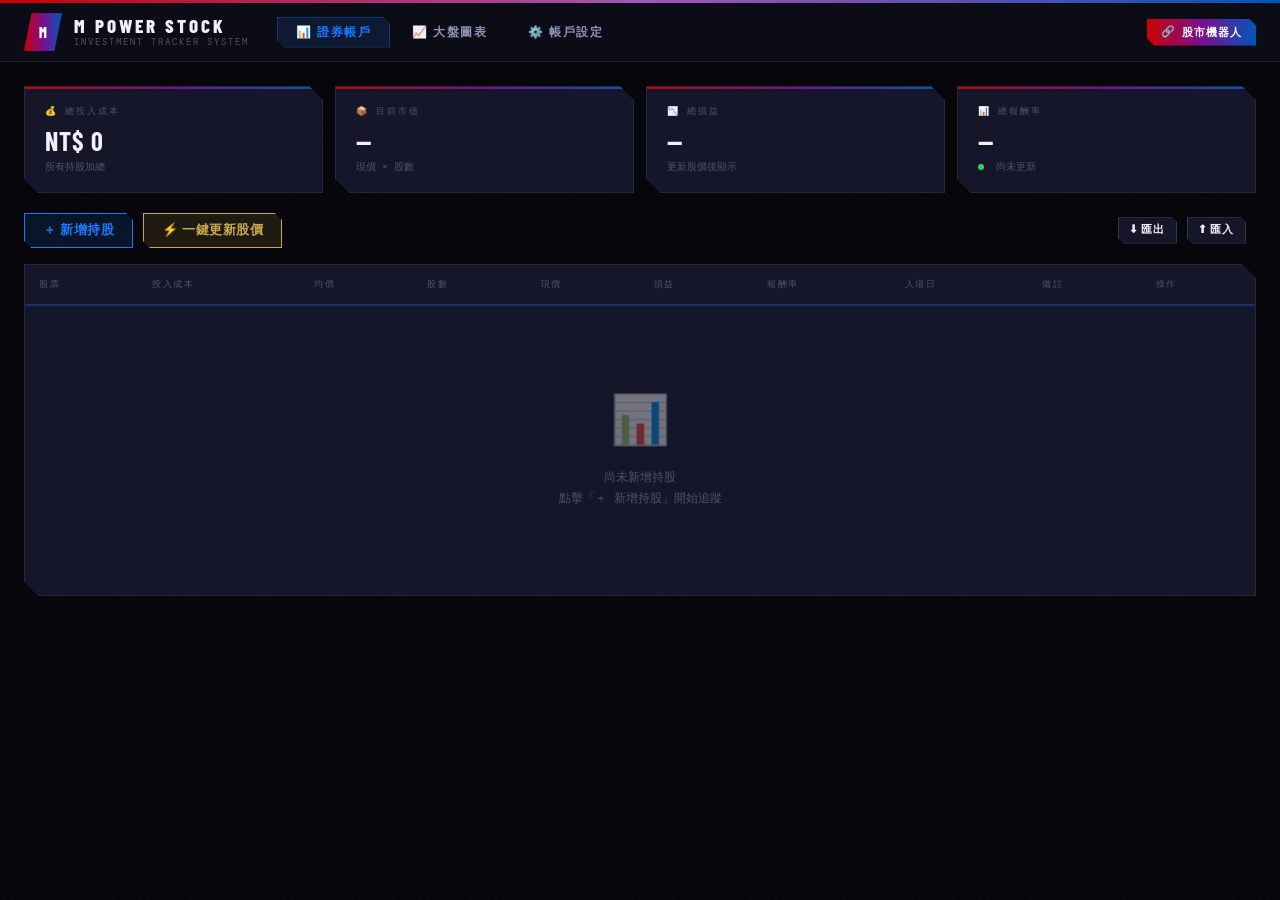
==== index.html @ 73553c64 "Add files via upload" ====
<!DOCTYPE html>
<html lang="zh-TW">
<head>
<meta charset="UTF-8">
<meta name="viewport" content="width=device-width, initial-scale=1.0">
<title>M POWER STOCK — 投資追蹤系統</title>
<link rel="stylesheet" href="style.css">
<script src="https://cdn.jsdelivr.net/npm/chart.js@4.4.0/dist/chart.umd.min.js"></script>
<script src="https://unpkg.com/lightweight-charts@4.2.0/dist/lightweight-charts.standalone.production.js"></script>
</head>
<body>

<!-- TOP STRIPE -->
<div class="m-stripe-bar"></div>

<!-- HEADER -->
<header>
  <div class="header-inner">
    <div class="logo">
      <div class="logo-badge">M</div>
      <div class="logo-text">
        <span class="logo-title">M POWER STOCK</span>
        <span class="logo-sub">Investment Tracker System</span>
      </div>
    </div>

    <nav class="desktop-nav">
      <button class="nav-btn active" data-tab="portfolio" onclick="switchTab('portfolio')">📊 證券帳戶</button>
      <button class="nav-btn" data-tab="chart" onclick="switchTab('chart')">📈 大盤圖表</button>
      <button class="nav-btn" data-tab="settings" onclick="switchTab('settings')">⚙️ 帳戶設定</button>
    </nav>

    <div class="header-right">
      <a class="ext-link" href="https://albert-bot-ship.github.io/stock-market/" target="_blank" rel="noopener">
        🔗 <span>股市機器人</span>
      </a>
    </div>
  </div>
</header>

<!-- MAIN -->
<main>

  <!-- ==================== TAB: PORTFOLIO ==================== -->
  <div id="tab-portfolio" class="tab-panel active">
    <!-- Summary Cards -->
    <div class="summary-grid">
      <div class="summary-card">
        <div class="sc-label">💰 總投入成本</div>
        <div class="sc-value" id="summary-cost">NT$ 0</div>
        <div class="sc-sub">所有持股加總</div>
      </div>
      <div class="summary-card">
        <div class="sc-label">📦 目前市值</div>
        <div class="sc-value" id="summary-value">—</div>
        <div class="sc-sub">現價 × 股數</div>
      </div>
      <div class="summary-card">
        <div class="sc-label">📉 總損益</div>
        <div class="sc-value" id="summary-pnl">—</div>
        <div class="sc-sub" id="summary-pnl-date">更新股價後顯示</div>
      </div>
      <div class="summary-card">
        <div class="sc-label">📊 總報酬率</div>
        <div class="sc-value" id="summary-return">—</div>
        <div class="sc-sub">
          <span class="status-dot"></span>
          <span id="last-upd" style="margin-left:6px">尚未更新</span>
        </div>
      </div>
    </div>

    <!-- Toolbar -->
    <div class="toolbar">
      <button class="btn btn-primary" onclick="openAddModal()">＋ 新增持股</button>
      <button class="btn btn-gold" id="update-prices-btn" onclick="updateAllPrices()">⚡ 一鍵更新股價</button>
      <div class="toolbar-right">
        <button class="btn btn-sm" onclick="exportData()" title="匯出 JSON">⬇ 匯出</button>
        <label class="btn btn-sm" style="cursor:pointer" title="匯入 JSON">⬆ 匯入<input type="file" accept=".json" style="display:none" onchange="importData(event)"></label>
        <span class="last-upd" id="last-upd-text"></span>
      </div>
    </div>

    <!-- Holdings Table -->
    <div class="table-wrap">
      <table>
        <thead>
          <tr>
            <th>股票</th>
            <th>投入成本</th>
            <th>均價</th>
            <th>股數</th>
            <th>現價</th>
            <th>損益</th>
            <th>報酬率</th>
            <th>入場日</th>
            <th>備註</th>
            <th>操作</th>
          </tr>
        </thead>
        <tbody id="holdings-tbody">
          <tr>
            <td colspan="10">
              <div class="empty-state">
                <div class="es-icon">📈</div>
                <p>尚未新增持股<br>點擊「＋ 新增持股」開始追蹤您的投資</p>
              </div>
            </td>
          </tr>
        </tbody>
      </table>
    </div>
  </div>

  <!-- ==================== TAB: CHART ==================== -->
  <div id="tab-chart" class="tab-panel">

    <!-- Quick symbol buttons -->
    <div class="quick-symbols">
      <span class="qs-label">快速切換：</span>
      <button class="qs-btn active-qs" onclick="quickSymbol('^TWII',this)">
        🇹🇼 加權指數 <span class="qs-code">^TWII</span>
      </button>
      <button class="qs-btn" onclick="quickSymbol('0050.TW',this)">
        元大台灣50 <span class="qs-code">0050.TW</span>
      </button>
      <button class="qs-btn" onclick="quickSymbol('0056.TW',this)">
        元大高股息 <span class="qs-code">0056.TW</span>
      </button>
      <button class="qs-btn" onclick="quickSymbol('00878.TW',this)">
        國泰永續高股息 <span class="qs-code">00878.TW</span>
      </button>
      <button class="qs-btn" onclick="quickSymbol('SPY',this)">
        S&amp;P 500 ETF <span class="qs-code">SPY</span>
      </button>
    </div>

    <!-- Chart Toolbar -->
    <div class="chart-toolbar">
      <div class="symbol-search">
        <input id="chart-symbol-input" class="symbol-input" type="text" placeholder="輸入代碼 (如 ^TWII)" value="^TWII" maxlength="16">
        <button class="symbol-go" onclick="updateChartSymbol()">GO</button>
      </div>

      <div class="interval-group">
        <button class="int-btn active" data-interval="1d" onclick="setChartInterval('1d','3mo',this)">日線</button>
        <button class="int-btn" data-interval="1wk" onclick="setChartInterval('1wk','1y',this)">週線</button>
        <button class="int-btn" data-interval="1mo" onclick="setChartInterval('1mo','5y',this)">月線</button>
      </div>

      <button class="btn btn-gold" id="refresh-btn" onclick="refreshChart()">🔄 刷新</button>

      <div style="margin-left:auto;display:flex;align-items:center;gap:8px;font-family:var(--ff-mono);font-size:10px;color:var(--text-lo)">
        <span class="status-dot" id="auto-refresh-dot" style="background:var(--text-lo)"></span>
        <span id="auto-refresh-label">自動刷新：關閉</span>
      </div>
    </div>

    <!-- KD Alert Banner -->
    <div class="kd-alert" id="kd-alert">
      <span class="kd-icon">🔔</span>
      <span id="kd-alert-msg"></span>
    </div>

    <!-- Chart Block -->
    <div class="chart-block" style="position:relative">
      <!-- Loading Overlay -->
      <div class="chart-loading" id="chart-loading">
        <div class="loading-text">抓取資料中</div>
        <div class="loading-bar"><div class="loading-bar-inner"></div></div>
      </div>

      <!-- Top bar: price info -->
      <div class="chart-topbar">
        <span class="chart-sym-lbl" id="chart-sym-lbl">0050.TW</span>
        <span class="chart-price" id="chart-price">—</span>
        <span class="chart-change" id="chart-change"></span>
      </div>

      <!-- Candlestick chart -->
      <div class="chart-lbl">K 線 / 成交量</div>
      <div style="position:relative">
        <div id="candlestick-chart"></div>
        <div class="chart-error" id="chart-error">
          <div style="font-size:36px">⚠️</div>
          <p id="chart-error-msg">無法取得資料</p>
        </div>
      </div>

      <div class="chart-divider"></div>

      <!-- KD indicator -->
      <div class="chart-lbl">KD 指標 (9日)</div>
      <div class="kd-row">
        <span class="kd-k" id="kd-k-val">K: —</span>
        <span class="kd-d" id="kd-d-val">D: —</span>
        <span class="kd-zone">20 = 超賣區 ｜ 80 = 超買區</span>
      </div>
      <div id="kd-chart-wrap">
        <canvas id="kd-canvas"></canvas>
      </div>
    </div>

    <!-- Chart legend -->
    <div style="margin-top:12px;display:flex;gap:20px;flex-wrap:wrap;font-family:var(--ff-mono);font-size:10px;color:var(--text-lo)">
      <span><span style="color:var(--up)">█</span> 上漲（紅色）</span>
      <span><span style="color:var(--down)">█</span> 下跌（綠色）</span>
      <span><span style="color:#5ba4ff">─</span> K 值</span>
      <span><span style="color:#ffb347">─</span> D 值</span>
      <span style="color:var(--accent)">📌 K &lt; 20 = 買入區 ｜ K &gt; 80 = 賣出區</span>
    </div>
  </div>

  <!-- ==================== TAB: SETTINGS ==================== -->
  <div id="tab-settings" class="tab-panel">

    <!-- External site link -->
    <div class="ext-card">
      <h3>🔗 連結股市機器人</h3>
      <div class="ext-card-url">https://albert-bot-ship.github.io/stock-market/</div>
      <p>您的股市機器人網站，提供即時市場數據與分析功能，可搭配本追蹤系統一起使用。</p>
      <a class="ext-link" href="https://albert-bot-ship.github.io/stock-market/" target="_blank" rel="noopener" style="display:inline-flex">
        🚀 前往股市機器人
      </a>
    </div>

    <div class="settings-grid">
      <!-- Auto Refresh -->
      <div class="settings-card">
        <h3>⏱ 自動刷新設定</h3>
        <div class="settings-row">
          <div>
            <div class="settings-row-label">圖表自動刷新間隔</div>
            <div class="settings-row-hint">僅在「大盤圖表」頁面生效</div>
          </div>
          <select class="settings-select" id="refresh-select" onchange="setAutoRefresh(this.value)">
            <option value="0">關閉</option>
            <option value="1">1 分鐘</option>
            <option value="3">3 分鐘</option>
            <option value="5" selected>5 分鐘</option>
            <option value="10">10 分鐘</option>
            <option value="30">30 分鐘</option>
          </select>
        </div>
      </div>

      <!-- API Info -->
      <div class="settings-card">
        <h3>🌐 資料來源</h3>
        <div class="settings-row">
          <div>
            <div class="settings-row-label">即時股價</div>
            <div class="settings-row-hint">Yahoo Finance API + CORS Proxy</div>
          </div>
          <span class="tag">即時</span>
        </div>
        <div class="settings-row">
          <div>
            <div class="settings-row-label">圖表資料</div>
            <div class="settings-row-hint">Yahoo Finance Chart API</div>
          </div>
          <span class="tag">即時</span>
        </div>
        <div class="settings-row">
          <div>
            <div class="settings-row-label">KD 計算</div>
            <div class="settings-row-hint">臺灣 KD 指標（RSV 9日）</div>
          </div>
          <span class="tag">本機計算</span>
        </div>
      </div>

      <!-- Data Management -->
      <div class="settings-card">
        <h3>💾 資料管理</h3>
        <div class="settings-row">
          <div>
            <div class="settings-row-label">儲存位置</div>
            <div class="settings-row-hint">LocalStorage（離線可用）</div>
          </div>
        </div>
        <div class="settings-row" style="flex-direction:column;align-items:flex-start;gap:10px">
          <div class="settings-row-label">匯出 / 匯入資料</div>
          <div style="display:flex;gap:10px;flex-wrap:wrap">
            <button class="btn btn-sm btn-primary" onclick="exportData()">⬇ 匯出 JSON</button>
            <label class="btn btn-sm" style="cursor:pointer">⬆ 匯入 JSON<input type="file" accept=".json" style="display:none" onchange="importData(event)"></label>
            <button class="btn btn-sm btn-danger" onclick="clearAllData()">🗑 清除所有資料</button>
          </div>
        </div>
      </div>

      <!-- KD Settings -->
      <div class="settings-card">
        <h3>📡 KD 提醒設定</h3>
        <div class="settings-row">
          <div>
            <div class="settings-row-label">KD 買入提醒門檻</div>
            <div class="settings-row-hint">K 值低於此值顯示買入提示</div>
          </div>
          <input type="number" class="settings-select" id="kd-buy-threshold" value="20" min="0" max="50" style="width:70px;text-align:center" onchange="saveKDSettings()">
        </div>
        <div class="settings-row">
          <div>
            <div class="settings-row-label">KD 賣出提醒門檻</div>
            <div class="settings-row-hint">K 值高於此值顯示賣出提示</div>
          </div>
          <input type="number" class="settings-select" id="kd-sell-threshold" value="80" min="50" max="100" style="width:70px;text-align:center" onchange="saveKDSettings()">
        </div>
      </div>
    </div>

    <!-- Suggestions -->
    <div class="divider"></div>
    <div class="section-hd">
      <h2>💡 功能建議</h2>
      <div class="section-hd-line"></div>
    </div>
    <div class="suggestions-grid">
      <div class="suggestion-card">
        <div class="sg-title">📅 定期定額計算器</div>
        <div class="sg-desc">輸入每月投入金額與日期，自動計算定期定額的平均成本與報酬率變化趨勢。</div>
      </div>
      <div class="suggestion-card">
        <div class="sg-title">🎯 目標價格警報</div>
        <div class="sg-desc">為每支股票設定目標賣價與停損價，達到目標時自動顯示醒目提示。</div>
      </div>
      <div class="suggestion-card">
        <div class="sg-title">🥧 資產配置圓餅圖</div>
        <div class="sg-desc">視覺化顯示各持股佔總資產的比例，快速掌握投資組合分配狀況。</div>
      </div>
      <div class="suggestion-card">
        <div class="sg-title">📰 股票新聞摘要</div>
        <div class="sg-desc">整合持股相關新聞，讓你不離開這個頁面就能掌握最新市場動態。</div>
      </div>
      <div class="suggestion-card">
        <div class="sg-title">📊 績效比較基準</div>
        <div class="sg-desc">將你的持股報酬率與 0050 大盤基準進行比較，了解是否超越大盤表現。</div>
      </div>
      <div class="suggestion-card">
        <div class="sg-title">📤 CSV 匯出</div>
        <div class="sg-desc">將交易紀錄匯出為 Excel/CSV 格式，方便報稅或與其他工具整合分析。</div>
      </div>
    </div>
  </div>

</main>

<!-- MOBILE NAV -->
<nav class="mobile-nav">
  <div class="mob-nav-inner">
    <button class="mob-btn active" data-tab="portfolio" onclick="switchTab('portfolio')">
      <span class="mb-icon">📊</span>
      <span>證券帳戶</span>
    </button>
    <button class="mob-btn" data-tab="chart" onclick="switchTab('chart')">
      <span class="mb-icon">📈</span>
      <span>大盤圖表</span>
    </button>
    <button class="mob-btn" data-tab="settings" onclick="switchTab('settings')">
      <span class="mb-icon">⚙️</span>
      <span>帳戶設定</span>
    </button>
  </div>
</nav>

<!-- HOLDING MODAL -->
<div class="modal-overlay" id="holding-modal">
  <div class="modal">
    <div class="modal-header">
      <span class="modal-title" id="modal-title">新增持股</span>
      <button class="modal-close" onclick="closeModal()">✕</button>
    </div>
    <div class="modal-body">
      <!-- Symbol -->
      <div class="form-row">
        <div class="form-group">
          <label class="form-label">股票代碼 *</label>
          <input class="form-input" id="input-symbol" type="text" placeholder="如 0050.TW / AAPL" maxlength="20">
        </div>
        <div class="form-group">
          <label class="form-label">股票名稱</label>
          <input class="form-input" id="input-name" type="text" placeholder="如 元大台灣50" maxlength="30">
        </div>
      </div>
      <!-- Cost + Avg + Shares -->
      <div class="form-group">
        <label class="form-label">投入成本金額 (NT$) *</label>
        <input class="form-input" id="input-cost" type="number" placeholder="如 100000" min="0">
      </div>
      <div class="form-row">
        <div class="form-group">
          <label class="form-label">均價 (自動帶入) <span id="avg-auto-badge" style="display:none;color:var(--down)">✓</span></label>
          <input class="form-input" id="input-avgprice" type="number" placeholder="填入日期後自動抓取" step="0.01" min="0">
        </div>
        <div class="form-group">
          <label class="form-label">成交股數</label>
          <input class="form-input" id="input-shares" type="number" placeholder="如 1000" min="0">
        </div>
      </div>
      <!-- Date -->
      <div class="form-group">
        <label class="form-label">入場日期（自動抓取當天收盤價）</label>
        <input class="form-input" id="input-date" type="date" onchange="onDateChange()">
      </div>
      <!-- Notes -->
      <div class="form-group">
        <label class="form-label">備忘說明</label>
        <input class="form-input" id="input-notes" type="text" placeholder="個人備忘記錄..." maxlength="80">
      </div>
      <!-- Color -->
      <div class="form-group">
        <label class="form-label">代表顏色</label>
        <div class="swatch-row" id="color-swatches">
          <!-- filled by JS -->
          <input type="color" class="color-custom" id="color-custom-input" value="#1a78ff" onchange="selectColor(this.value)">
        </div>
      </div>
      <!-- Image upload -->
      <div class="form-group">
        <label class="form-label">上傳圖片（Logo / 截圖）</label>
        <div class="img-upload-zone">
          <input type="file" accept="image/*" onchange="handleImageUpload(event)">
          📎 點擊選擇圖片，或拖曳至此
          <div class="img-preview-wrap">
            <img class="img-preview" id="img-preview" src="" alt="">
          </div>
        </div>
      </div>
    </div>
    <div class="modal-footer">
      <button class="btn" onclick="closeModal()">取消</button>
      <button class="btn btn-primary" id="save-holding-btn" onclick="saveHolding()">儲存</button>
    </div>
  </div>
</div>

<!-- ==================== JAVASCRIPT ==================== -->
<script>
// ============================================================
//  STATE
// ============================================================
let state = {
  holdings: [],
  settings: {
    autoRefreshMinutes: 5,
    kdBuyThreshold: 20,
    kdSellThreshold: 80,
  }
};

let candleChart = null;
let candleSeries = null;
let volumeSeries = null;
let kdChartInstance = null;
let autoRefreshTimer = null;
let currentTab = 'portfolio';
let editingId = null;
let selectedColor = '#1a78ff';
let uploadedImageBase64 = null;
let currentInterval = '1d';
let currentRange  = '3mo';
let chartSymbol   = '^TWII';

const PRESET_COLORS = ['#1a78ff','#ff3b30','#30d158','#ff9500','#af52de','#c8a84b','#5ac8fa','#ff2d55','#ffffff'];

// ============================================================
//  LOCAL STORAGE
// ============================================================
function loadState() {
  try {
    const s = localStorage.getItem('mpower_stock_v2');
    if (s) Object.assign(state, JSON.parse(s));
  } catch(e) {}
}
function saveState() {
  localStorage.setItem('mpower_stock_v2', JSON.stringify(state));
}

// ============================================================
//  YAHOO FINANCE API
// ============================================================
function makeAbort(ms) {
  const ctrl = new AbortController();
  setTimeout(() => ctrl.abort(), ms);
  return ctrl.signal;
}

async function yahooFetch(yahooUrl) {
  // 1) Direct (sometimes Yahoo allows CORS)
  try {
    const r = await fetch(yahooUrl, { signal: makeAbort(5000) });
    if (r.ok) { const d = await r.json(); if (d?.chart) return d; }
  } catch(_) {}

  // 2) corsproxy.io
  try {
    const r = await fetch(`https://corsproxy.io/?${encodeURIComponent(yahooUrl)}`, { signal: makeAbort(10000) });
    if (r.ok) { const d = await r.json(); if (d?.chart) return d; }
  } catch(_) {}

  // 3) allorigins fallback (wraps response in {contents:"..."})
  try {
    const r = await fetch(`https://api.allorigins.win/get?url=${encodeURIComponent(yahooUrl)}`, { signal: makeAbort(12000) });
    if (r.ok) {
      const wrapper = await r.json();
      const d = JSON.parse(wrapper.contents);
      if (d?.chart) return d;
    }
  } catch(_) {}

  // 4) thingproxy last resort
  try {
    const r = await fetch(`https://thingproxy.freeboard.io/fetch/${yahooUrl}`, { signal: makeAbort(12000) });
    if (r.ok) return r.json();
  } catch(_) {}

  throw new Error('無法連線到 Yahoo Finance，請確認網路連線是否正常');
}

async function fetchCurrentPrice(symbol) {
  const url = `https://query1.finance.yahoo.com/v8/finance/chart/${symbol}?interval=1d&range=1d`;
  const data = await yahooFetch(url);
  const meta = data?.chart?.result?.[0]?.meta;
  return meta?.regularMarketPrice ?? null;
}

async function fetchHistoricalClose(symbol, dateStr) {
  const d = new Date(dateStr);
  const start = Math.floor(d.getTime() / 1000);
  const end = start + 86400 * 5;
  const url = `https://query1.finance.yahoo.com/v8/finance/chart/${symbol}?period1=${start}&period2=${end}&interval=1d`;
  const data = await yahooFetch(url);
  const closes = data?.chart?.result?.[0]?.indicators?.quote?.[0]?.close;
  return (closes && closes.length) ? closes.filter(c => c != null)[0] : null;
}

async function fetchChartData(symbol, interval, range) {
  const url = `https://query1.finance.yahoo.com/v8/finance/chart/${symbol}?interval=${interval}&range=${range}`;
  const data = await yahooFetch(url);
  return data?.chart?.result?.[0] ?? null;
}

// ============================================================
//  KD INDICATOR (Taiwan Style: RSV exponential smoothing)
// ============================================================
function calculateKD(highs, lows, closes, period = 9) {
  const n = closes.length;
  const RSV = new Array(n).fill(50);
  const K   = new Array(n).fill(50);
  const D   = new Array(n).fill(50);

  for (let i = period - 1; i < n; i++) {
    const h = highs.slice(i - period + 1, i + 1);
    const l = lows.slice(i - period + 1, i + 1);
    const hh = Math.max(...h);
    const ll = Math.min(...l);
    RSV[i] = hh === ll ? 50 : ((closes[i] - ll) / (hh - ll)) * 100;
  }
  for (let i = 1; i < n; i++) {
    K[i] = K[i-1] * (2/3) + RSV[i] * (1/3);
    D[i] = D[i-1] * (2/3) + K[i]   * (1/3);
  }
  return { K, D };
}

// ============================================================
//  HOLDINGS CRUD
// ============================================================
function addHolding(data) {
  state.holdings.push({ id: Date.now().toString(), ...data, currentPrice: null, lastUpdated: null });
  saveState();
  renderPortfolio();
}
function updateHolding(id, data) {
  const i = state.holdings.findIndex(h => h.id === id);
  if (i !== -1) { Object.assign(state.holdings[i], data); saveState(); renderPortfolio(); }
}
function deleteHolding(id) {
  state.holdings = state.holdings.filter(h => h.id !== id);
  saveState();
  renderPortfolio();
}

async function updateAllPrices() {
  const btn = document.getElementById('update-prices-btn');
  btn.textContent = '更新中…'; btn.disabled = true;
  const dot = document.getElementById('auto-refresh-dot');
  dot.style.background = 'var(--gold)';

  await Promise.all(state.holdings.map(async h => {
    try {
      const p = await fetchCurrentPrice(h.symbol);
      if (p !== null) { h.currentPrice = p; h.lastUpdated = new Date().toLocaleTimeString('zh-TW'); }
    } catch(_) {}
  }));

  saveState();
  renderPortfolio();
  btn.textContent = '⚡ 一鍵更新股價'; btn.disabled = false;
  dot.style.background = 'var(--down)';

  const t = new Date().toLocaleTimeString('zh-TW');
  document.getElementById('last-upd').textContent = t;
  document.getElementById('last-upd-text').textContent = `最後更新: ${t}`;
}

// ============================================================
//  PORTFOLIO RENDER
// ============================================================
function fmt(n, dec = 0) {
  if (n == null || isNaN(n)) return '—';
  return n.toLocaleString('zh-TW', { minimumFractionDigits: dec, maximumFractionDigits: dec });
}
function fmtPct(n) {
  if (n == null || isNaN(n)) return '—';
  return (n >= 0 ? '+' : '') + n.toFixed(2) + '%';
}

function renderPortfolio() {
  let totalCost = 0, totalValue = 0, hasValue = false;
  state.holdings.forEach(h => {
    totalCost += +(h.cost) || 0;
    if (h.currentPrice != null && h.shares) {
      totalValue += h.currentPrice * h.shares;
      hasValue = true;
    }
  });

  const pnl = hasValue ? totalValue - totalCost : null;
  const ret = (totalCost && pnl != null) ? (pnl / totalCost) * 100 : null;

  document.getElementById('summary-cost').textContent = `NT$ ${fmt(totalCost)}`;
  document.getElementById('summary-value').textContent = hasValue ? `NT$ ${fmt(totalValue)}` : '—';

  const pnlEl = document.getElementById('summary-pnl');
  const retEl = document.getElementById('summary-return');
  if (pnl != null) {
    pnlEl.textContent = `NT$ ${pnl >= 0 ? '+' : ''}${fmt(pnl)}`;
    pnlEl.className = `sc-value ${pnl >= 0 ? 'up' : 'down'}`;
    retEl.textContent = fmtPct(ret);
    retEl.className = `sc-value ${ret >= 0 ? 'up' : 'down'}`;
  } else {
    pnlEl.textContent = '—'; pnlEl.className = 'sc-value';
    retEl.textContent = '—'; retEl.className = 'sc-value';
  }

  const tbody = document.getElementById('holdings-tbody');
  if (!state.holdings.length) {
    tbody.innerHTML = `<tr><td colspan="10">
      <div class="empty-state">
        <div class="es-icon">📊</div>
        <p>尚未新增持股<br>點擊「＋ 新增持股」開始追蹤</p>
      </div></td></tr>`;
    return;
  }

  tbody.innerHTML = state.holdings.map(h => {
    const cv  = (h.currentPrice != null && h.shares) ? h.currentPrice * h.shares : null;
    const pnl = cv != null ? cv - (+(h.cost) || 0) : null;
    const ret = (h.cost && pnl != null) ? (pnl / h.cost) * 100 : null;
    const up  = pnl != null ? pnl >= 0 : null;

    const thumb = h.image
      ? `<img src="${h.image}" class="hold-thumb" alt="">`
      : `<div class="hold-icon">📈</div>`;

    const priceCell = h.currentPrice != null
      ? `<span class="td-mono">${fmt(h.currentPrice, 2)}</span>`
      : `<span class="td-dash">—</span>`;

    const pnlClass = up === null ? 'td-pnl' : `td-pnl ${up ? 'up' : 'down'}`;
    const pnlTxt = pnl != null ? `${up ? '+' : ''}NT$ ${fmt(Math.abs(pnl))}` : '—';
    const retTxt = ret != null ? fmtPct(ret) : '—';

    return `<tr>
      <td>
        <div class="td-sym">
          <span class="color-dot" style="color:${h.color||'#1a78ff'};background:${h.color||'#1a78ff'}"></span>
          ${thumb}
          <div>
            <div class="sym-name">${escHtml(h.symbol)}</div>
            <div class="sym-label">${escHtml(h.name||'')}</div>
          </div>
        </div>
      </td>
      <td class="td-mono">NT$ ${fmt(+(h.cost)||0)}</td>
      <td class="td-mono">${h.avgPrice ? fmt(+h.avgPrice, 2) : '—'}</td>
      <td class="td-mono">${h.shares ? fmt(+h.shares) : '—'}</td>
      <td>${priceCell}</td>
      <td class="${pnlClass}" style="${up===true?'text-shadow:var(--up-glow)':''}"> ${pnlTxt}</td>
      <td class="${pnlClass}">${retTxt}</td>
      <td class="td-mono" style="color:var(--text-lo);font-size:11px">${h.date || '—'}</td>
      <td><span class="td-note">${escHtml(h.notes||'')}</span></td>
      <td>
        <div class="action-btns">
          <button class="btn btn-sm" onclick="openEditModal('${h.id}')">編輯</button>
          <button class="btn btn-sm btn-danger" onclick="confirmDelete('${h.id}')">刪除</button>
        </div>
      </td>
    </tr>`;
  }).join('');
}

function escHtml(s) {
  return String(s).replace(/&/g,'&amp;').replace(/</g,'&lt;').replace(/>/g,'&gt;').replace(/"/g,'&quot;');
}

// ============================================================
//  CHART RENDERING
// ============================================================
async function renderChart() {
  // Show loading
  const loadEl = document.getElementById('chart-loading');
  const errEl  = document.getElementById('chart-error');
  loadEl.classList.add('show');
  errEl.classList.remove('show');

  // Update symbol label
  document.getElementById('chart-sym-lbl').textContent = chartSymbol;

  let result;
  try {
    result = await fetchChartData(chartSymbol, currentInterval, currentRange);
  } catch(e) {
    result = null;
    console.error('Chart fetch error:', e);
    document.getElementById('chart-error-msg').textContent = e.message || '無法連線，請確認網路或代碼是否正確';
    errEl.classList.add('show');
    loadEl.classList.remove('show');
    return;
  }
  loadEl.classList.remove('show');

  if (!result) {
    document.getElementById('chart-error-msg').textContent = '無法取得資料，請確認代碼或網路連線';
    errEl.classList.add('show');
    return;
  }

  const ts    = result.timestamp;
  const quote = result.indicators?.quote?.[0];
  if (!ts || !quote) {
    document.getElementById('chart-error-msg').textContent = '資料格式錯誤';
    errEl.classList.add('show');
    return;
  }

  // Filter valid bars
  const bars = ts.map((t, i) => ({
    t,
    open:  quote.open[i],
    high:  quote.high[i],
    low:   quote.low[i],
    close: quote.close[i],
    vol:   quote.volume[i] || 0,
  })).filter(b => b.open && b.high && b.low && b.close);

  if (!bars.length) {
    document.getElementById('chart-error-msg').textContent = '無有效資料';
    errEl.classList.add('show');
    return;
  }

  // Price display
  const last = bars[bars.length - 1];
  const prev = bars.length > 1 ? bars[bars.length - 2] : last;
  const chg  = last.close - prev.close;
  const chgPct = (chg / prev.close) * 100;

  document.getElementById('chart-price').textContent = last.close.toFixed(2);
  const chgEl = document.getElementById('chart-change');
  chgEl.textContent = `${chg >= 0 ? '+' : ''}${chg.toFixed(2)} (${fmtPct(chgPct)})`;
  chgEl.className = `chart-change ${chg >= 0 ? 'up' : 'down'}`;

  // Candle + volume data
  const candleData = bars.map(b => ({ time: b.t, open: b.open, high: b.high, low: b.low, close: b.close }));
  const volData    = bars.map(b => ({
    time: b.t, value: b.vol,
    color: b.close >= b.open ? 'rgba(255,59,48,0.45)' : 'rgba(48,209,88,0.45)',
  }));

  // Init or update candlestick chart
  initOrUpdateCandleChart(candleData, volData);

  // KD
  const { K, D } = calculateKD(bars.map(b=>b.high), bars.map(b=>b.low), bars.map(b=>b.close));

  const labels = bars.map(b => {
    const dt = new Date(b.t * 1000);
    return currentInterval === '1mo'
      ? `${dt.getFullYear()}/${dt.getMonth()+1}`
      : `${dt.getMonth()+1}/${dt.getDate()}`;
  });

  renderKDChart(labels, K, D);

  const lastK = K[K.length - 1];
  const lastD = D[D.length - 1];
  updateKDAlert(lastK, lastD);
  document.getElementById('kd-k-val').textContent = `K: ${lastK.toFixed(2)}`;
  document.getElementById('kd-d-val').textContent = `D: ${lastD.toFixed(2)}`;
}

function initOrUpdateCandleChart(candleData, volData) {
  const container = document.getElementById('candlestick-chart');

  if (candleChart && candleSeries) {
    candleSeries.setData(candleData);
    volumeSeries.setData(volData);
    candleChart.timeScale().fitContent();
    return;
  }

  candleChart = LightweightCharts.createChart(container, {
    width: container.clientWidth,
    height: container.clientHeight || 380,
    layout: {
      background: { color: 'transparent' },
      textColor: '#7878a0',
    },
    grid: {
      vertLines: { color: 'rgba(255,255,255,0.04)' },
      horzLines: { color: 'rgba(255,255,255,0.04)' },
    },
    crosshair: { mode: LightweightCharts.CrosshairMode.Normal },
    rightPriceScale: {
      borderColor: 'rgba(255,255,255,0.08)',
      scaleMargins: { top: 0.08, bottom: 0.25 },
    },
    timeScale: {
      borderColor: 'rgba(255,255,255,0.08)',
      timeVisible: true,
      secondsVisible: false,
    },
    handleScroll: true,
    handleScale: true,
  });

  candleSeries = candleChart.addCandlestickSeries({
    upColor:         '#ff3b30',
    downColor:       '#30d158',
    borderUpColor:   '#ff3b30',
    borderDownColor: '#30d158',
    wickUpColor:     '#ff3b30',
    wickDownColor:   '#30d158',
  });

  volumeSeries = candleChart.addHistogramSeries({
    priceFormat: { type: 'volume' },
    priceScaleId: 'vol',
  });
  candleChart.priceScale('vol').applyOptions({
    scaleMargins: { top: 0.75, bottom: 0 },
  });

  candleSeries.setData(candleData);
  volumeSeries.setData(volData);
  candleChart.timeScale().fitContent();

  // Resize observer
  new ResizeObserver(() => {
    if (candleChart) {
      const w = container.clientWidth;
      if (w > 0) candleChart.applyOptions({ width: w });
    }
  }).observe(container);
}

function renderKDChart(labels, K, D) {
  const ctx = document.getElementById('kd-canvas').getContext('2d');
  if (kdChartInstance) { kdChartInstance.destroy(); kdChartInstance = null; }

  const buyThreshold  = +(document.getElementById('kd-buy-threshold')?.value  || 20);
  const sellThreshold = +(document.getElementById('kd-sell-threshold')?.value || 80);

  kdChartInstance = new Chart(ctx, {
    type: 'line',
    data: {
      labels,
      datasets: [
        { label:'K', data: K, borderColor:'#5ba4ff', borderWidth:1.5, pointRadius:0, tension:0.3, fill:false },
        { label:'D', data: D, borderColor:'#ffb347', borderWidth:1.5, pointRadius:0, tension:0.3, fill:false },
      ]
    },
    options: {
      responsive: true,
      maintainAspectRatio: false,
      plugins: {
        legend: { display:true, labels:{ color:'#7878a0', font:{ family:'DM Mono', size:10 }, boxWidth:16 } },
        tooltip: {
          mode:'index', intersect:false,
          callbacks:{ label: c => `${c.dataset.label}: ${c.parsed.y.toFixed(1)}` }
        },
      },
      scales: {
        x: {
          ticks: { color:'#5a5a7a', font:{ family:'DM Mono', size:9 }, maxTicksLimit:10 },
          grid:  { color:'rgba(255,255,255,0.04)' },
          border:{ color:'rgba(255,255,255,0.08)' },
        },
        y: {
          min: 0, max: 100,
          ticks:{ color:'#5a5a7a', font:{ family:'DM Mono', size:9 }, stepSize:20 },
          grid: {
            color: ctx2 => {
              const v = ctx2.tick?.value;
              if (v === buyThreshold) return 'rgba(48,209,88,0.3)';
              if (v === sellThreshold) return 'rgba(255,59,48,0.3)';
              return 'rgba(255,255,255,0.04)';
            },
            lineWidth: ctx2 => (ctx2.tick?.value === buyThreshold || ctx2.tick?.value === sellThreshold) ? 1.5 : 1,
          },
          border:{ color:'rgba(255,255,255,0.08)' },
        }
      },
      animation: { duration: 250 },
    }
  });
}

function updateKDAlert(k, d) {
  const alertEl = document.getElementById('kd-alert');
  const msgEl   = document.getElementById('kd-alert-msg');
  const buyTh   = +(document.getElementById('kd-buy-threshold')?.value  || 20);
  const sellTh  = +(document.getElementById('kd-sell-threshold')?.value || 80);

  alertEl.className = 'kd-alert';
  if (k < buyTh) {
    alertEl.className = 'kd-alert show buy';
    msgEl.textContent = `KD 買入訊號！K 值 ${k.toFixed(1)} 低於 ${buyTh}，已進入超賣區 — 可考慮布局買進`;
  } else if (k > sellTh) {
    alertEl.className = 'kd-alert show sell';
    msgEl.textContent = `KD 賣出訊號！K 值 ${k.toFixed(1)} 高於 ${sellTh}，已進入超買區 — 可考慮分批賣出`;
  }
}

// ============================================================
//  TAB SWITCHING
// ============================================================
function switchTab(tab) {
  currentTab = tab;
  document.querySelectorAll('.tab-panel').forEach(p => p.classList.remove('active'));
  document.querySelectorAll('[data-tab]').forEach(b => b.classList.remove('active'));
  document.getElementById(`tab-${tab}`)?.classList.add('active');
  document.querySelectorAll(`[data-tab="${tab}"]`).forEach(b => b.classList.add('active'));

  if (tab === 'chart' && !candleChart) {
    setTimeout(renderChart, 150);
  }
}

// ============================================================
//  CHART CONTROLS
// ============================================================
function quickSymbol(sym, btn) {
  chartSymbol = sym;
  document.getElementById('chart-symbol-input').value = sym;
  document.getElementById('chart-sym-lbl').textContent = sym;
  document.querySelectorAll('.qs-btn').forEach(b => b.classList.remove('active-qs'));
  if (btn) btn.classList.add('active-qs');
  destroyCandle();
  renderChart();
}

function refreshChart() {
  const btn = document.getElementById('refresh-btn');
  btn.textContent = '⏳ 載入中…';
  btn.disabled = true;
  destroyCandle();
  renderChart().finally(() => {
    btn.textContent = '🔄 刷新';
    btn.disabled = false;
  });
}

function destroyCandle() {
  if (candleChart) { try { candleChart.remove(); } catch(_) {} candleChart = null; candleSeries = null; volumeSeries = null; }
}

function setChartInterval(interval, range, btn) {
  currentInterval = interval;
  currentRange    = range;
  document.querySelectorAll('.int-btn').forEach(b => b.classList.remove('active'));
  btn.classList.add('active');
  destroyCandle();
  renderChart();
}

function updateChartSymbol() {
  const v = document.getElementById('chart-symbol-input').value.trim().toUpperCase();
  if (!v) return;
  chartSymbol = v;
  document.getElementById('chart-sym-lbl').textContent = chartSymbol;
  document.querySelectorAll('.qs-btn').forEach(b => b.classList.remove('active-qs'));
  destroyCandle();
  renderChart();
}

// ============================================================
//  AUTO REFRESH
// ============================================================
function setAutoRefresh(minutes) {
  clearInterval(autoRefreshTimer);
  autoRefreshTimer = null;
  state.settings = state.settings || {};
  state.settings.autoRefreshMinutes = +minutes;
  saveState();

  const dot   = document.getElementById('auto-refresh-dot');
  const label = document.getElementById('auto-refresh-label');

  if (+minutes > 0) {
    autoRefreshTimer = setInterval(() => {
      if (currentTab === 'chart') renderChart();
    }, +minutes * 60 * 1000);
    dot.style.background   = 'var(--down)';
    label.textContent      = `自動刷新：${minutes}分`;
  } else {
    dot.style.background   = 'var(--text-lo)';
    label.textContent      = '自動刷新：關閉';
  }
}

// ============================================================
//  MODAL
// ============================================================
function openAddModal() {
  editingId = null;
  document.getElementById('modal-title').textContent = '新增持股';
  document.getElementById('holding-form-body')?.reset?.();
  // Reset fields manually
  ['input-symbol','input-name','input-cost','input-avgprice','input-shares','input-date','input-notes']
    .forEach(id => { const el = document.getElementById(id); if(el) el.value = ''; });
  document.getElementById('input-avgprice').placeholder = '填入日期後自動抓取';
  selectedColor = '#1a78ff';
  uploadedImageBase64 = null;
  document.getElementById('img-preview').style.display = 'none';
  document.getElementById('color-custom-input').value = '#1a78ff';
  updateSwatches();
  document.getElementById('holding-modal').classList.add('open');
}

function openEditModal(id) {
  editingId = id;
  const h = state.holdings.find(x => x.id === id);
  if (!h) return;
  document.getElementById('modal-title').textContent = '編輯持股';
  document.getElementById('input-symbol').value    = h.symbol  || '';
  document.getElementById('input-name').value      = h.name    || '';
  document.getElementById('input-cost').value      = h.cost    || '';
  document.getElementById('input-avgprice').value  = h.avgPrice|| '';
  document.getElementById('input-shares').value    = h.shares  || '';
  document.getElementById('input-date').value      = h.date    || '';
  document.getElementById('input-notes').value     = h.notes   || '';
  selectedColor = h.color || '#1a78ff';
  uploadedImageBase64 = h.image || null;
  document.getElementById('color-custom-input').value = selectedColor;
  const prev = document.getElementById('img-preview');
  if (h.image) { prev.src = h.image; prev.style.display = 'block'; }
  else         { prev.style.display = 'none'; }
  updateSwatches();
  document.getElementById('holding-modal').classList.add('open');
}

function closeModal() {
  document.getElementById('holding-modal').classList.remove('open');
  editingId = null;
}

async function saveHolding() {
  const symbol = document.getElementById('input-symbol').value.trim();
  if (!symbol) { alert('請輸入股票代碼'); return; }

  const saveBtn = document.getElementById('save-holding-btn');
  saveBtn.disabled = true;
  saveBtn.textContent = '儲存中…';

  const date     = document.getElementById('input-date').value;
  let avgPrice   = parseFloat(document.getElementById('input-avgprice').value) || 0;

  // Auto-fetch historical close if date given and no avg price
  if (date && !avgPrice) {
    try {
      saveBtn.textContent = '抓取歷史股價…';
      const hist = await fetchHistoricalClose(symbol, date);
      if (hist) avgPrice = parseFloat(hist.toFixed(2));
    } catch(_) {}
  }

  const data = {
    symbol,
    name:     document.getElementById('input-name').value.trim(),
    cost:     parseFloat(document.getElementById('input-cost').value) || 0,
    avgPrice,
    shares:   parseFloat(document.getElementById('input-shares').value) || 0,
    date,
    notes:    document.getElementById('input-notes').value.trim(),
    color:    selectedColor,
    image:    uploadedImageBase64,
  };

  if (editingId) updateHolding(editingId, data);
  else           addHolding(data);

  closeModal();
  saveBtn.disabled = false;
  saveBtn.textContent = '儲存';
}

function confirmDelete(id) {
  const h = state.holdings.find(x => x.id === id);
  if (confirm(`確定要刪除「${h?.symbol || '此持股'}」？此操作無法復原。`)) deleteHolding(id);
}

// ============================================================
//  DATE → AUTO FETCH CLOSE PRICE
// ============================================================
async function onDateChange() {
  const sym    = document.getElementById('input-symbol').value.trim();
  const date   = document.getElementById('input-date').value;
  const avgInp = document.getElementById('input-avgprice');
  if (!sym || !date) return;

  avgInp.placeholder = '抓取中…';
  avgInp.value = '';
  try {
    const p = await fetchHistoricalClose(sym, date);
    if (p != null) {
      avgInp.value = p.toFixed(2);
      document.getElementById('avg-auto-badge').style.display = 'inline';
    } else {
      avgInp.placeholder = '找不到資料，請手動輸入';
    }
  } catch(_) {
    avgInp.placeholder = '抓取失敗，請手動輸入';
  }
}

// ============================================================
//  COLOR SWATCHES
// ============================================================
function selectColor(c) {
  selectedColor = c;
  document.getElementById('color-custom-input').value = c;
  updateSwatches();
}

function updateSwatches() {
  document.querySelectorAll('.color-swatch').forEach(s => {
    s.classList.toggle('selected', s.dataset.color === selectedColor);
  });
}

// ============================================================
//  IMAGE UPLOAD
// ============================================================
function handleImageUpload(event) {
  const file = event.target.files?.[0];
  if (!file) return;
  if (file.size > 2 * 1024 * 1024) { alert('圖片大小請勿超過 2MB'); return; }
  const reader = new FileReader();
  reader.onload = e => {
    uploadedImageBase64 = e.target.result;
    const prev = document.getElementById('img-preview');
    prev.src = uploadedImageBase64;
    prev.style.display = 'block';
  };
  reader.readAsDataURL(file);
}

// ============================================================
//  DATA EXPORT / IMPORT
// ============================================================
function exportData() {
  const json = JSON.stringify(state, null, 2);
  const blob = new Blob([json], { type: 'application/json' });
  const url  = URL.createObjectURL(blob);
  const a    = document.createElement('a');
  a.href = url;
  a.download = `mpower_stock_${new Date().toISOString().slice(0,10)}.json`;
  a.click();
  URL.revokeObjectURL(url);
}

function importData(event) {
  const file = event.target.files?.[0];
  if (!file) return;
  const reader = new FileReader();
  reader.onload = e => {
    try {
      const parsed = JSON.parse(e.target.result);
      if (parsed.holdings) {
        Object.assign(state, parsed);
        saveState();
        renderPortfolio();
        alert('✅ 資料匯入成功！');
      } else {
        alert('⚠️ 無法辨識的格式');
      }
    } catch { alert('❌ 匯入失敗，請確認檔案格式'); }
  };
  reader.readAsText(file);
  event.target.value = '';
}

function clearAllData() {
  if (!confirm('確定要清除所有持股資料？此操作無法復原！')) return;
  state.holdings = [];
  saveState();
  renderPortfolio();
  alert('✅ 資料已清除');
}

function saveKDSettings() {
  const buy  = +(document.getElementById('kd-buy-threshold').value)  || 20;
  const sell = +(document.getElementById('kd-sell-threshold').value) || 80;
  state.settings = state.settings || {};
  state.settings.kdBuyThreshold  = buy;
  state.settings.kdSellThreshold = sell;
  saveState();
}

// ============================================================
//  INIT
// ============================================================
document.addEventListener('DOMContentLoaded', () => {
  loadState();

  // Apply saved settings to UI
  const s = state.settings || {};
  if (s.autoRefreshMinutes != null) {
    document.getElementById('refresh-select').value = s.autoRefreshMinutes;
    setAutoRefresh(s.autoRefreshMinutes);
  }
  if (s.kdBuyThreshold  != null) document.getElementById('kd-buy-threshold').value  = s.kdBuyThreshold;
  if (s.kdSellThreshold != null) document.getElementById('kd-sell-threshold').value = s.kdSellThreshold;

  // Build color swatches
  const container = document.getElementById('color-swatches');
  PRESET_COLORS.forEach(c => {
    const btn = document.createElement('button');
    btn.className    = 'color-swatch';
    btn.style.background = c;
    btn.dataset.color = c;
    btn.title = c;
    btn.onclick = () => selectColor(c);
    container.prepend(btn);
  });
  updateSwatches();

  renderPortfolio();

  // Window resize for chart
  window.addEventListener('resize', () => {
    if (!candleChart) return;
    const el = document.getElementById('candlestick-chart');
    if (el.clientWidth > 0) candleChart.applyOptions({ width: el.clientWidth });
  });

  // Keyboard shortcut: Esc closes modal
  document.addEventListener('keydown', e => {
    if (e.key === 'Escape') closeModal();
  });

  // Modal overlay click to close
  document.getElementById('holding-modal').addEventListener('click', e => {
    if (e.target === document.getElementById('holding-modal')) closeModal();
  });

  console.log('%cM POWER STOCK TRACKER', 'font-size:20px;font-weight:bold;background:linear-gradient(90deg,#cc0000,#7b0e91,#0057b8);-webkit-background-clip:text;-webkit-text-fill-color:transparent;');
  console.log('%c已載入，持股數量:', 'color:#1a78ff', state.holdings.length);
});
</script>
</body>
</html>
---- style.css ----
/* ============================================
   BMW M POWER STOCK TRACKER — STYLE SHEET
   ============================================ */

@import url('https://fonts.googleapis.com/css2?family=Rajdhani:wght@400;500;600;700&family=Barlow+Condensed:wght@300;400;600;700;800&family=DM+Mono:ital,wght@0,300;0,400;0,500;1,300&display=swap');

:root {
  /* === M POWER PALETTE === */
  --bg-void:       #06060a;
  --bg-primary:    #0c0c16;
  --bg-surface:    #111120;
  --bg-card:       #16162a;
  --bg-card-hover: #1c1c32;
  --bg-input:      #0e0e1e;

  /* BMW M Colors */
  --m-red:      #cc0000;
  --m-purple:   #7b0e91;
  --m-blue:     #0057b8;
  --m-blue-lt:  #1a78ff;
  --m-stripe:   linear-gradient(90deg, #cc0000 0%, #7b0e91 50%, #0057b8 100%);

  /* Accent */
  --accent:     #1a78ff;
  --accent-dim: rgba(26, 120, 255, 0.12);
  --accent-glow:0 0 24px rgba(26, 120, 255, 0.35);
  --gold:       #c8a84b;
  --gold-dim:   rgba(200, 168, 75, 0.12);

  /* Text */
  --text-hi:  #f0f0f8;
  --text-md:  #9090b8;
  --text-lo:  #505070;

  /* Stock (Taiwan: red=UP, green=DOWN) */
  --up:          #ff3b30;
  --up-dim:      rgba(255,59,48,0.12);
  --up-glow:     0 0 16px rgba(255,59,48,0.5);
  --down:        #30d158;
  --down-dim:    rgba(48,209,88,0.12);
  --neutral:     #9090b8;

  /* Borders */
  --b0:  rgba(255,255,255,0.04);
  --b1:  rgba(255,255,255,0.08);
  --b2:  rgba(255,255,255,0.14);
  --ba:  rgba(26,120,255,0.3);

  /* Typography */
  --ff-display: 'Barlow Condensed', sans-serif;
  --ff-ui:      'Rajdhani', sans-serif;
  --ff-mono:    'DM Mono', monospace;

  /* Shape */
  --r: 3px;
  --clip-card: polygon(0 0, calc(100% - 14px) 0, 100% 14px, 100% 100%, 14px 100%, 0 calc(100% - 14px));
  --clip-btn:  polygon(0 0, calc(100% - 7px) 0, 100% 7px, 100% 100%, 7px 100%, 0 calc(100% - 7px));
  --clip-sm:   polygon(0 0, calc(100% - 5px) 0, 100% 5px, 100% 100%, 5px 100%, 0 calc(100% - 5px));
}

/* === RESET === */
*, *::before, *::after { margin:0; padding:0; box-sizing:border-box; }
button { cursor:pointer; }
input, select, textarea { outline:none; }
img { display:block; }

/* === BASE === */
html { scroll-behavior:smooth; }
body {
  background: var(--bg-void);
  background-image:
    repeating-linear-gradient(45deg,
      transparent, transparent 3px,
      rgba(255,255,255,0.008) 3px,
      rgba(255,255,255,0.008) 6px
    );
  color: var(--text-hi);
  font-family: var(--ff-ui);
  min-height: 100vh;
  overflow-x: hidden;
  -webkit-font-smoothing: antialiased;
}

/* === M STRIPE === */
.m-stripe-bar {
  height: 3px;
  background: var(--m-stripe);
  position: relative;
  overflow: hidden;
}
.m-stripe-bar::after {
  content: '';
  position: absolute; inset: 0;
  background: linear-gradient(90deg, transparent, rgba(255,255,255,0.3), transparent);
  animation: stripeShine 4s ease-in-out infinite;
}
@keyframes stripeShine {
  0%, 100% { transform: translateX(-100%); }
  50% { transform: translateX(100%); }
}

/* === HEADER === */
header {
  background: var(--bg-primary);
  border-bottom: 1px solid var(--b1);
  position: sticky;
  top: 0;
  z-index: 100;
  backdrop-filter: blur(12px);
}
.header-inner {
  max-width: 1440px;
  margin: 0 auto;
  padding: 0 24px;
  display: flex;
  align-items: center;
  height: 58px;
  gap: 20px;
}
.logo {
  display: flex;
  align-items: center;
  gap: 12px;
  text-decoration: none;
}
.logo-badge {
  width: 38px; height: 38px;
  background: var(--m-stripe);
  clip-path: polygon(20% 0%, 100% 0%, 80% 100%, 0% 100%);
  display: flex; align-items: center; justify-content: center;
  font-family: var(--ff-display);
  font-size: 14px; font-weight: 800;
  color: white; letter-spacing: 1px;
  flex-shrink: 0;
}
.logo-text { display: flex; flex-direction: column; gap: 1px; }
.logo-title {
  font-family: var(--ff-display);
  font-size: 19px; font-weight: 800;
  letter-spacing: 3px; text-transform: uppercase;
  color: var(--text-hi); line-height: 1;
}
.logo-sub {
  font-family: var(--ff-mono);
  font-size: 9px; letter-spacing: 2px;
  text-transform: uppercase;
  color: var(--text-lo);
}

/* Desktop Nav */
.desktop-nav {
  display: flex;
  gap: 3px;
  margin-left: 8px;
}
.nav-btn {
  background: none;
  border: 1px solid transparent;
  color: var(--text-md);
  font-family: var(--ff-ui);
  font-size: 12px; font-weight: 600;
  letter-spacing: 1.5px;
  text-transform: uppercase;
  padding: 6px 18px;
  clip-path: var(--clip-btn);
  transition: all 0.2s;
  white-space: nowrap;
}
.nav-btn:hover {
  color: var(--text-hi);
  border-color: var(--b2);
  background: var(--bg-card);
}
.nav-btn.active {
  color: var(--accent);
  border-color: var(--ba);
  background: var(--accent-dim);
}

/* Header right */
.header-right {
  margin-left: auto;
  display: flex;
  align-items: center;
  gap: 12px;
}
.ext-link {
  display: inline-flex;
  align-items: center;
  gap: 6px;
  background: var(--m-stripe);
  color: #fff;
  font-family: var(--ff-ui);
  font-size: 11px; font-weight: 700;
  letter-spacing: 1px;
  text-transform: uppercase;
  text-decoration: none;
  padding: 6px 14px;
  clip-path: var(--clip-btn);
  transition: opacity 0.2s, transform 0.1s;
}
.ext-link:hover { opacity: 0.85; transform: translateY(-1px); }

/* === MAIN === */
main {
  max-width: 1440px;
  margin: 0 auto;
  padding: 24px 24px 32px;
}

/* === TABS === */
.tab-panel { display: none; }
.tab-panel.active { display: block; animation: fadeIn 0.25s ease; }
@keyframes fadeIn { from { opacity:0; transform: translateY(4px); } to { opacity:1; transform: none; } }

/* === SECTION TITLE === */
.section-hd {
  display: flex;
  align-items: center;
  gap: 14px;
  margin-bottom: 20px;
  flex-wrap: wrap;
}
.section-hd h2 {
  font-family: var(--ff-display);
  font-size: 20px; font-weight: 700;
  letter-spacing: 3px;
  text-transform: uppercase;
  white-space: nowrap;
}
.section-hd-line {
  flex: 1; height: 1px;
  background: linear-gradient(90deg, var(--ba), transparent);
  min-width: 40px;
}

/* === SUMMARY CARDS === */
.summary-grid {
  display: grid;
  grid-template-columns: repeat(4, 1fr);
  gap: 12px;
  margin-bottom: 20px;
}
.summary-card {
  background: var(--bg-card);
  border: 1px solid var(--b1);
  clip-path: var(--clip-card);
  padding: 18px 20px;
  position: relative;
  overflow: hidden;
  transition: border-color 0.2s;
}
.summary-card:hover { border-color: var(--b2); }
.summary-card::before {
  content: '';
  position: absolute;
  top: 0; left: 0; right: 0;
  height: 2px;
  background: var(--m-stripe);
}
.summary-card .sc-label {
  font-family: var(--ff-mono);
  font-size: 9px; letter-spacing: 2px;
  text-transform: uppercase;
  color: var(--text-lo);
  margin-bottom: 10px;
}
.summary-card .sc-value {
  font-family: var(--ff-display);
  font-size: 26px; font-weight: 700;
  letter-spacing: 1px;
  line-height: 1;
  color: var(--text-hi);
}
.summary-card .sc-value.up    { color: var(--up); }
.summary-card .sc-value.down  { color: var(--down); }
.summary-card .sc-sub {
  font-family: var(--ff-mono);
  font-size: 10px;
  color: var(--text-lo);
  margin-top: 6px;
}

/* === TOOLBAR === */
.toolbar {
  display: flex;
  align-items: center;
  gap: 10px;
  margin-bottom: 16px;
  flex-wrap: wrap;
}
.toolbar-right {
  margin-left: auto;
  display: flex;
  align-items: center;
  gap: 10px;
}
.last-upd {
  font-family: var(--ff-mono);
  font-size: 10px;
  color: var(--text-lo);
}

/* === BUTTONS === */
.btn {
  background: var(--bg-card);
  border: 1px solid var(--b2);
  color: var(--text-hi);
  font-family: var(--ff-ui);
  font-size: 13px; font-weight: 600;
  letter-spacing: 0.5px;
  padding: 8px 18px;
  clip-path: var(--clip-btn);
  transition: all 0.18s;
  white-space: nowrap;
  line-height: 1.3;
}
.btn:hover {
  border-color: var(--accent);
  color: var(--accent);
  background: var(--accent-dim);
}
.btn.btn-primary {
  background: var(--accent-dim);
  border-color: var(--accent);
  color: var(--accent);
}
.btn.btn-primary:hover {
  background: var(--accent);
  color: #fff;
}
.btn.btn-gold {
  background: var(--gold-dim);
  border-color: var(--gold);
  color: var(--gold);
}
.btn.btn-gold:hover {
  background: var(--gold);
  color: #000;
}
.btn.btn-danger {
  border-color: rgba(255,59,48,0.25);
  color: var(--up);
}
.btn.btn-danger:hover {
  background: var(--up-dim);
  border-color: var(--up);
}
.btn.btn-sm {
  font-size: 11px;
  padding: 5px 12px;
  clip-path: var(--clip-sm);
}
.btn:disabled {
  opacity: 0.4;
  cursor: not-allowed;
}

/* === TABLE === */
.table-wrap {
  background: var(--bg-card);
  border: 1px solid var(--b1);
  overflow-x: auto;
  clip-path: var(--clip-card);
}
table { width: 100%; border-collapse: collapse; min-width: 820px; }
thead tr { border-bottom: 2px solid var(--ba); }
th {
  font-family: var(--ff-mono);
  font-size: 9px; font-weight: 400;
  letter-spacing: 1.5px;
  text-transform: uppercase;
  color: var(--text-lo);
  padding: 13px 14px;
  text-align: left;
  white-space: nowrap;
}
td {
  padding: 13px 14px;
  font-family: var(--ff-ui);
  font-size: 14px;
  border-bottom: 1px solid var(--b0);
  vertical-align: middle;
}
tbody tr { transition: background 0.15s; }
tbody tr:hover { background: var(--bg-card-hover); }
tbody tr:last-child td { border-bottom: none; }

.td-sym {
  display: flex; align-items: center; gap: 10px;
}
.color-dot {
  width: 8px; height: 8px; border-radius: 50%;
  flex-shrink: 0;
  box-shadow: 0 0 6px currentColor;
}
.hold-thumb {
  width: 34px; height: 34px;
  border: 1px solid var(--b1);
  object-fit: cover;
  flex-shrink: 0;
}
.hold-icon {
  width: 34px; height: 34px;
  background: var(--bg-input);
  border: 1px solid var(--b1);
  display: flex; align-items: center; justify-content: center;
  font-size: 16px;
  flex-shrink: 0;
}
.sym-name {
  font-family: var(--ff-display);
  font-size: 17px; font-weight: 700;
  letter-spacing: 1px;
  line-height: 1;
}
.sym-label {
  font-family: var(--ff-mono);
  font-size: 10px;
  color: var(--text-lo);
  font-weight: 300;
  margin-top: 2px;
}
.td-mono {
  font-family: var(--ff-mono);
  font-size: 13px;
}
.td-pnl {
  font-family: var(--ff-display);
  font-weight: 700;
  font-size: 16px;
  letter-spacing: 0.5px;
}
.td-pnl.up   { color: var(--up); }
.td-pnl.down { color: var(--down); }
.td-dash     { color: var(--text-lo); font-family: var(--ff-mono); font-size: 12px; }
.td-note     { font-family: var(--ff-mono); font-size: 10px; color: var(--text-lo); font-style: italic; max-width: 100px; overflow: hidden; text-overflow: ellipsis; white-space: nowrap; }
.action-btns { display: flex; gap: 6px; }

/* === EMPTY STATE === */
.empty-state {
  padding: 72px 20px;
  text-align: center;
  color: var(--text-lo);
}
.empty-state .es-icon { font-size: 48px; margin-bottom: 14px; opacity: 0.4; }
.empty-state p { font-family: var(--ff-mono); font-size: 12px; line-height: 1.8; }

/* === MODAL === */
.modal-overlay {
  position: fixed; inset: 0;
  background: rgba(0,0,0,0.75);
  backdrop-filter: blur(6px);
  z-index: 300;
  display: none;
  align-items: center; justify-content: center;
  padding: 20px;
}
.modal-overlay.open { display: flex; }
.modal {
  background: var(--bg-surface);
  border: 1px solid var(--b2);
  width: 100%; max-width: 500px;
  max-height: 92vh;
  overflow-y: auto;
  clip-path: var(--clip-card);
  animation: modalIn 0.2s ease;
}
@keyframes modalIn { from { opacity:0; transform: scale(0.96); } to { opacity:1; transform: none; } }
.modal-header {
  padding: 20px 24px;
  border-bottom: 1px solid var(--b1);
  display: flex; align-items: center; justify-content: space-between;
}
.modal-title {
  font-family: var(--ff-display);
  font-size: 18px; font-weight: 700;
  letter-spacing: 2px; text-transform: uppercase;
  color: var(--accent);
}
.modal-close {
  background: none; border: none;
  color: var(--text-lo); font-size: 22px; line-height: 1;
  padding: 2px 6px;
  transition: color 0.15s;
}
.modal-close:hover { color: var(--text-hi); }
.modal-body {
  padding: 22px 24px;
  display: flex; flex-direction: column; gap: 14px;
}
.form-group { display: flex; flex-direction: column; gap: 7px; }
.form-label {
  font-family: var(--ff-mono);
  font-size: 9px; letter-spacing: 2px;
  text-transform: uppercase;
  color: var(--text-lo);
  display: flex; align-items: center; gap: 6px;
}
.form-input {
  background: var(--bg-input);
  border: 1px solid var(--b2);
  color: var(--text-hi);
  font-family: var(--ff-ui);
  font-size: 14px;
  padding: 9px 14px;
  width: 100%;
  transition: border-color 0.18s;
  clip-path: var(--clip-sm);
}
.form-input:focus { border-color: var(--accent); }
.form-input::placeholder { color: var(--text-lo); font-size: 12px; font-family: var(--ff-mono); }
.form-row { display: grid; grid-template-columns: 1fr 1fr; gap: 12px; }
.modal-footer {
  padding: 14px 24px;
  border-top: 1px solid var(--b1);
  display: flex; justify-content: flex-end; gap: 10px;
}

/* Color swatches */
.swatch-row { display: flex; gap: 8px; align-items: center; flex-wrap: wrap; }
.color-swatch {
  width: 26px; height: 26px;
  border-radius: 50%;
  border: 2px solid transparent;
  transition: border-color 0.15s, transform 0.1s;
  cursor: pointer;
  flex-shrink: 0;
}
.color-swatch:hover { transform: scale(1.15); }
.color-swatch.selected { border-color: #fff; transform: scale(1.15); }
.color-custom {
  width: 30px; height: 30px;
  padding: 0;
  border: 1px solid var(--b2);
  background: var(--bg-input);
  border-radius: 50%;
  cursor: pointer;
}

/* Image upload */
.img-upload-zone {
  border: 1px dashed var(--b2);
  padding: 18px 20px;
  text-align: center;
  cursor: pointer;
  transition: all 0.18s;
  font-family: var(--ff-mono);
  font-size: 11px;
  color: var(--text-lo);
  position: relative;
}
.img-upload-zone:hover {
  border-color: var(--accent);
  background: var(--accent-dim);
  color: var(--text-md);
}
.img-upload-zone input { position: absolute; inset: 0; opacity: 0; cursor: pointer; }
.img-preview-wrap { margin-top: 10px; }
.img-preview {
  width: 60px; height: 60px;
  object-fit: cover;
  border: 1px solid var(--b2);
  margin: 0 auto;
  display: none;
}

/* === CHART TAB === */
.chart-toolbar {
  display: flex;
  align-items: center;
  gap: 12px;
  margin-bottom: 16px;
  flex-wrap: wrap;
}
.symbol-search {
  display: flex;
  gap: 0;
  border: 1px solid var(--b2);
  overflow: hidden;
  clip-path: var(--clip-sm);
}
.symbol-input {
  background: var(--bg-input);
  border: none;
  border-right: 1px solid var(--b1);
  color: var(--text-hi);
  font-family: var(--ff-mono);
  font-size: 13px;
  padding: 8px 14px;
  width: 140px;
  text-transform: uppercase;
}
.symbol-input:focus { background: var(--bg-card-hover); }
.symbol-input::placeholder { text-transform: none; color: var(--text-lo); font-size: 11px; }
.symbol-go {
  background: var(--accent-dim);
  border: none;
  color: var(--accent);
  font-family: var(--ff-ui);
  font-size: 12px; font-weight: 700;
  letter-spacing: 1px;
  padding: 8px 14px;
  cursor: pointer;
  transition: all 0.18s;
}
.symbol-go:hover { background: var(--accent); color: #fff; }

.interval-group { display: flex; border: 1px solid var(--b2); overflow: hidden; clip-path: var(--clip-sm); }
.int-btn {
  background: none;
  border: none;
  border-right: 1px solid var(--b1);
  color: var(--text-lo);
  font-family: var(--ff-ui);
  font-size: 12px; font-weight: 600;
  letter-spacing: 1px; text-transform: uppercase;
  padding: 7px 16px;
  cursor: pointer;
  transition: all 0.18s;
  white-space: nowrap;
}
.int-btn:last-child { border-right: none; }
.int-btn:hover { color: var(--text-hi); background: var(--bg-card); }
.int-btn.active { background: var(--accent-dim); color: var(--accent); }

/* KD Alert Banner */
.kd-alert {
  display: none;
  align-items: center;
  gap: 14px;
  padding: 13px 20px;
  margin-bottom: 14px;
  border: 1px solid;
  font-family: var(--ff-display);
  font-size: 15px; font-weight: 600;
  letter-spacing: 1px;
  animation: alertPulse 2s ease-in-out infinite;
}
.kd-alert.show { display: flex; }
.kd-alert.buy  { border-color: var(--down); background: rgba(48,209,88,0.1); color: var(--down); }
.kd-alert.sell { border-color: var(--up); background: var(--up-dim); color: var(--up); }
.kd-alert .kd-icon { font-size: 22px; }
@keyframes alertPulse { 0%,100% { opacity:1; } 50% { opacity:0.65; } }

/* Chart wrapper */
.chart-block {
  background: var(--bg-card);
  border: 1px solid var(--b1);
  overflow: hidden;
  clip-path: var(--clip-card);
}
.chart-topbar {
  display: flex; align-items: baseline; gap: 14px;
  padding: 14px 18px 0;
  flex-wrap: wrap;
}
.chart-sym-lbl {
  font-family: var(--ff-display);
  font-size: 22px; font-weight: 800;
  letter-spacing: 2px;
}
.chart-price {
  font-family: var(--ff-mono);
  font-size: 24px; font-weight: 500;
  color: var(--text-hi);
}
.chart-change {
  font-family: var(--ff-mono);
  font-size: 14px;
}
.chart-change.up   { color: var(--up); }
.chart-change.down { color: var(--down); }
.chart-lbl {
  font-family: var(--ff-mono);
  font-size: 9px; letter-spacing: 2px;
  text-transform: uppercase;
  color: var(--text-lo);
  padding: 10px 18px 4px;
}
#candlestick-chart {
  height: 380px;
  position: relative;
}
#volume-chart {
  height: 80px;
}
.chart-divider { height: 1px; background: var(--b0); margin: 0 18px; }
.kd-row {
  display: flex; gap: 20px;
  padding: 8px 18px 4px;
  font-family: var(--ff-mono);
  font-size: 11px;
}
.kd-k { color: #5ba4ff; }
.kd-d { color: #ffb347; }
.kd-zone { color: var(--text-lo); margin-left: auto; font-size: 10px; }
#kd-chart-wrap { padding: 0 2px 14px; height: 160px; }
#kd-canvas { height: 160px !important; }

/* Chart loading */
.chart-loading {
  display: none;
  position: absolute; inset: 0;
  background: var(--bg-card);
  align-items: center; justify-content: center;
  flex-direction: column; gap: 14px;
  z-index: 10;
}
.chart-loading.show { display: flex; }
.loading-bar {
  width: 140px; height: 2px;
  background: var(--b1);
  overflow: hidden;
}
.loading-bar-inner {
  width: 40%; height: 100%;
  background: var(--m-stripe);
  animation: loadSlide 1.2s ease-in-out infinite;
}
@keyframes loadSlide {
  0%   { transform: translateX(-100%); }
  100% { transform: translateX(350%); }
}
.loading-text {
  font-family: var(--ff-mono);
  font-size: 11px; letter-spacing: 2px;
  color: var(--text-lo);
  text-transform: uppercase;
}

/* Chart error */
.chart-error {
  display: none;
  align-items: center; justify-content: center;
  flex-direction: column; gap: 12px;
  height: 200px;
  color: var(--text-lo);
}
.chart-error.show { display: flex; }
.chart-error p { font-family: var(--ff-mono); font-size: 12px; }

/* === SETTINGS TAB === */
.settings-grid {
  display: grid;
  grid-template-columns: repeat(auto-fit, minmax(280px, 1fr));
  gap: 16px;
}
.settings-card {
  background: var(--bg-card);
  border: 1px solid var(--b1);
  padding: 22px;
  clip-path: var(--clip-card);
}
.settings-card h3 {
  font-family: var(--ff-display);
  font-size: 15px; font-weight: 700;
  letter-spacing: 2px; text-transform: uppercase;
  color: var(--accent);
  margin-bottom: 16px;
  padding-bottom: 12px;
  border-bottom: 1px solid var(--b0);
}
.ext-card {
  background: var(--bg-card);
  border: 1px solid var(--ba);
  padding: 24px;
  clip-path: var(--clip-card);
  margin-bottom: 16px;
  position: relative;
  overflow: hidden;
}
.ext-card::before {
  content: '';
  position: absolute; top:0; left:0; right:0;
  height: 2px;
  background: var(--m-stripe);
}
.ext-card h3 {
  font-family: var(--ff-display);
  font-size: 16px; font-weight: 700;
  letter-spacing: 2px; text-transform: uppercase;
  margin-bottom: 8px;
}
.ext-card-url {
  font-family: var(--ff-mono);
  font-size: 10px;
  color: var(--text-lo);
  word-break: break-all;
  margin-bottom: 16px;
}
.ext-card p {
  font-size: 13px; color: var(--text-md);
  line-height: 1.6; margin-bottom: 16px;
}
.settings-row {
  display: flex; align-items: center; justify-content: space-between;
  padding: 10px 0;
  border-bottom: 1px solid var(--b0);
  gap: 12px;
}
.settings-row:last-child { border-bottom: none; padding-bottom: 0; }
.settings-row-label {
  font-size: 13px; color: var(--text-md);
  font-family: var(--ff-ui);
}
.settings-row-hint {
  font-family: var(--ff-mono);
  font-size: 10px; color: var(--text-lo);
  margin-top: 2px;
}
.settings-select {
  background: var(--bg-input);
  border: 1px solid var(--b2);
  color: var(--text-hi);
  font-family: var(--ff-mono);
  font-size: 12px;
  padding: 6px 12px;
  clip-path: var(--clip-sm);
  cursor: pointer;
}

/* Suggestion cards */
.suggestions-grid {
  display: grid;
  grid-template-columns: repeat(auto-fit, minmax(220px, 1fr));
  gap: 12px;
  margin-top: 20px;
}
.suggestion-card {
  background: var(--bg-card);
  border: 1px solid var(--b1);
  border-left: 3px solid var(--accent);
  padding: 14px 16px;
}
.suggestion-card .sg-title {
  font-family: var(--ff-ui);
  font-size: 13px; font-weight: 600;
  margin-bottom: 6px;
  color: var(--text-hi);
}
.suggestion-card .sg-desc {
  font-family: var(--ff-mono);
  font-size: 11px;
  color: var(--text-lo);
  line-height: 1.6;
}

/* Status dot */
.status-dot {
  width: 6px; height: 6px;
  border-radius: 50%;
  background: var(--down);
  display: inline-block;
  animation: blink 2s infinite;
}
@keyframes blink { 0%,100% { opacity:1; } 50% { opacity:0.2; } }

/* === MOBILE NAV === */
.mobile-nav {
  position: fixed;
  bottom: 0; left: 0; right: 0;
  background: var(--bg-primary);
  border-top: 1px solid var(--b1);
  display: none;
  z-index: 100;
}
.mob-nav-inner {
  display: flex;
  padding-bottom: env(safe-area-inset-bottom, 0);
}
.mob-btn {
  flex: 1;
  background: none; border: none;
  color: var(--text-lo);
  font-family: var(--ff-ui);
  font-size: 9px; font-weight: 600;
  letter-spacing: 0.5px; text-transform: uppercase;
  padding: 10px 0 8px;
  cursor: pointer;
  display: flex; flex-direction: column;
  align-items: center; gap: 4px;
  transition: color 0.2s;
}
.mob-btn .mb-icon { font-size: 22px; line-height: 1; }
.mob-btn.active   { color: var(--accent); }

/* Quick symbol buttons */
.quick-symbols {
  display: flex;
  align-items: center;
  gap: 8px;
  margin-bottom: 12px;
  flex-wrap: wrap;
}
.qs-label {
  font-family: var(--ff-mono);
  font-size: 9px;
  letter-spacing: 1.5px;
  text-transform: uppercase;
  color: var(--text-lo);
  white-space: nowrap;
}
.qs-btn {
  background: var(--bg-card);
  border: 1px solid var(--b1);
  color: var(--text-md);
  font-family: var(--ff-ui);
  font-size: 12px;
  font-weight: 600;
  padding: 6px 14px;
  cursor: pointer;
  clip-path: var(--clip-sm);
  transition: all 0.18s;
  display: flex;
  align-items: center;
  gap: 6px;
  white-space: nowrap;
}
.qs-btn:hover {
  border-color: var(--ba);
  color: var(--accent);
  background: var(--accent-dim);
}
.qs-btn.active-qs {
  border-color: var(--accent);
  color: var(--accent);
  background: var(--accent-dim);
  box-shadow: var(--accent-glow);
}
.qs-code {
  font-family: var(--ff-mono);
  font-size: 9px;
  color: var(--text-lo);
  font-weight: 400;
}
.qs-btn.active-qs .qs-code { color: var(--accent); opacity: 0.7; }

/* Scrollbar */
::-webkit-scrollbar { width:5px; height:5px; }
::-webkit-scrollbar-track { background: var(--bg-primary); }
::-webkit-scrollbar-thumb { background: var(--b2); }
::-webkit-scrollbar-thumb:hover { background: var(--text-lo); }

/* === RESPONSIVE === */
@media (max-width: 900px) {
  .summary-grid { grid-template-columns: 1fr 1fr; }
}
@media (max-width: 680px) {
  .desktop-nav { display: none; }
  .mobile-nav  { display: block; }
  main { padding: 16px 14px 80px; }
  .header-inner { padding: 0 16px; gap: 12px; }
  .logo-sub { display: none; }
  .summary-grid { grid-template-columns: 1fr 1fr; gap: 8px; }
  .summary-card { padding: 14px 14px; }
  .summary-card .sc-value { font-size: 20px; }
  .chart-price { font-size: 18px; }
  #candlestick-chart { height: 260px; }
  #kd-chart-wrap { height: 140px; }
  #kd-canvas { height: 140px !important; }
  .ext-link span { display: none; }
  .form-row { grid-template-columns: 1fr; }
  .settings-grid { grid-template-columns: 1fr; }
  .suggestions-grid { grid-template-columns: 1fr; }
  .modal { clip-path: none; }
  .table-wrap { clip-path: none; border-left: none; border-right: none; }
}
@media (min-width: 681px) {
  .mobile-nav { display: none !important; }
}

/* === MISC === */
.tag {
  display: inline-flex; align-items: center; gap: 5px;
  background: var(--accent-dim);
  border: 1px solid var(--ba);
  color: var(--accent);
  font-family: var(--ff-mono);
  font-size: 9px; letter-spacing: 1px;
  text-transform: uppercase;
  padding: 3px 8px;
}
.divider { height: 1px; background: var(--b0); margin: 20px 0; }
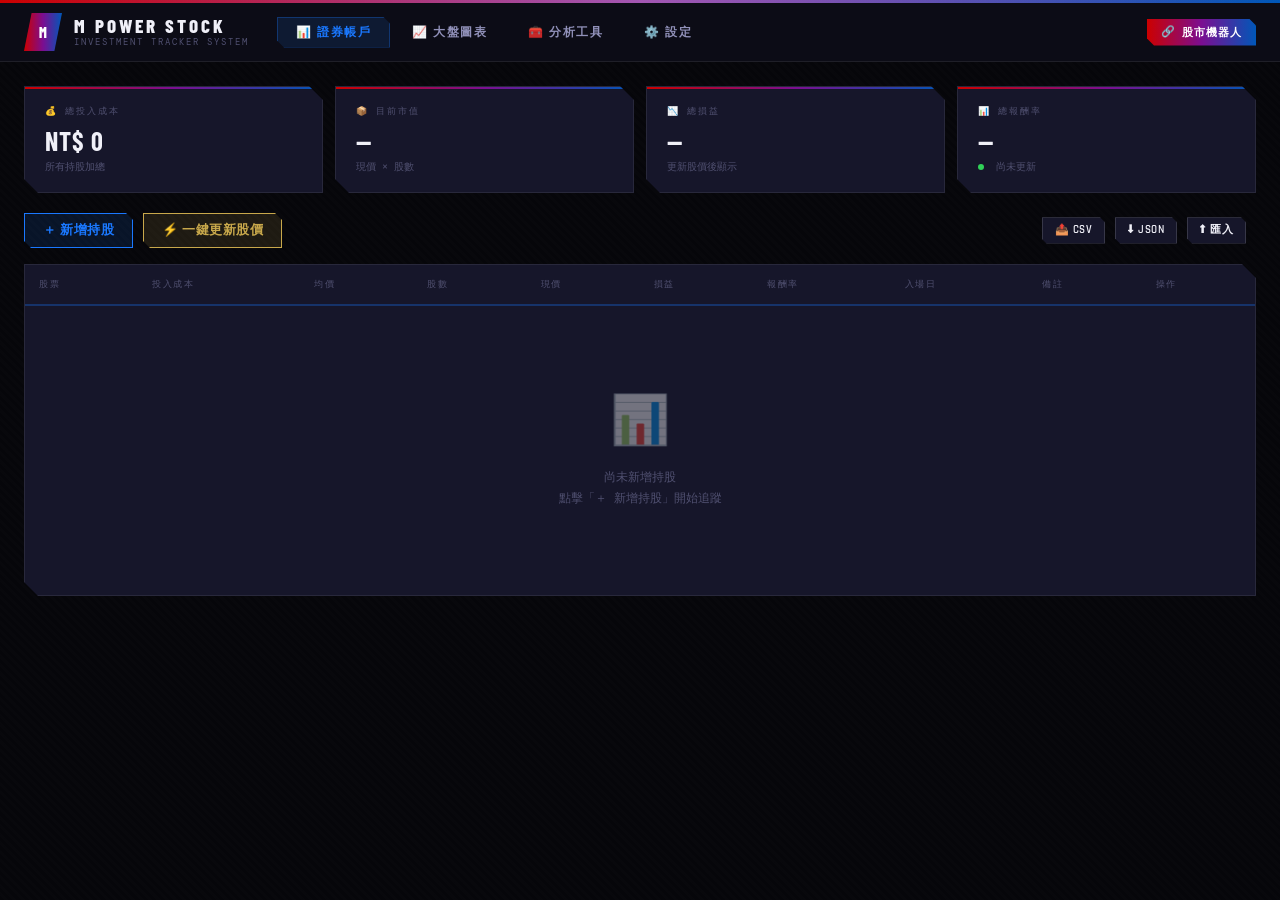
==== commit d449d4a7: "Update index.html" ====
--- a/index.html
+++ b/index.html
@@ -27,7 +27,8 @@
     <nav class="desktop-nav">
       <button class="nav-btn active" data-tab="portfolio" onclick="switchTab('portfolio')">📊 證券帳戶</button>
       <button class="nav-btn" data-tab="chart" onclick="switchTab('chart')">📈 大盤圖表</button>
-      <button class="nav-btn" data-tab="settings" onclick="switchTab('settings')">⚙️ 帳戶設定</button>
+      <button class="nav-btn" data-tab="tools" onclick="switchTab('tools')">🧰 分析工具</button>
+      <button class="nav-btn" data-tab="settings" onclick="switchTab('settings')">⚙️ 設定</button>
     </nav>
 
     <div class="header-right">
@@ -75,11 +76,15 @@
       <button class="btn btn-primary" onclick="openAddModal()">＋ 新增持股</button>
       <button class="btn btn-gold" id="update-prices-btn" onclick="updateAllPrices()">⚡ 一鍵更新股價</button>
       <div class="toolbar-right">
-        <button class="btn btn-sm" onclick="exportData()" title="匯出 JSON">⬇ 匯出</button>
+        <button class="btn btn-sm" onclick="exportCSV()" title="匯出 CSV">📤 CSV</button>
+        <button class="btn btn-sm" onclick="exportData()" title="匯出 JSON">⬇ JSON</button>
         <label class="btn btn-sm" style="cursor:pointer" title="匯入 JSON">⬆ 匯入<input type="file" accept=".json" style="display:none" onchange="importData(event)"></label>
         <span class="last-upd" id="last-upd-text"></span>
       </div>
     </div>
+
+    <!-- Target Price Alerts Banner -->
+    <div id="target-alerts-banner" style="display:none;margin-bottom:12px"></div>
 
     <!-- Holdings Table -->
     <div class="table-wrap">
@@ -211,6 +216,160 @@
     </div>
   </div>
 
+  <!-- ==================== TAB: TOOLS ==================== -->
+  <div id="tab-tools" class="tab-panel">
+
+    <!-- Sub-nav -->
+    <div class="tools-subnav">
+      <button class="tool-snav active" data-tool="pie"     onclick="switchTool('pie',this)">🥧 資產配置圓餅圖</button>
+      <button class="tool-snav"        data-tool="compare" onclick="switchTool('compare',this)">📊 績效比較基準</button>
+      <button class="tool-snav"        data-tool="dca"     onclick="switchTool('dca',this)">📅 定期定額計算器</button>
+      <button class="tool-snav"        data-tool="alerts"  onclick="switchTool('alerts',this)">🎯 目標價格警報</button>
+      <button class="tool-snav"        data-tool="news"    onclick="switchTool('news',this)">📰 股票新聞摘要</button>
+    </div>
+
+    <!-- ── PIE CHART ── -->
+    <div class="tool-panel active" id="tool-pie">
+      <div class="section-hd"><h2>🥧 資產配置圓餅圖</h2><div class="section-hd-line"></div>
+        <div style="display:flex;gap:8px;align-items:center">
+          <select class="settings-select" id="pie-mode" onchange="renderPieChart()">
+            <option value="cost">以投入成本</option>
+            <option value="value">以目前市值</option>
+          </select>
+        </div>
+      </div>
+      <div class="two-col-layout">
+        <div class="chart-block" style="padding:24px;display:flex;align-items:center;justify-content:center;min-height:320px">
+          <canvas id="pie-canvas" style="max-width:300px;max-height:300px"></canvas>
+        </div>
+        <div id="pie-legend" class="pie-legend-wrap"></div>
+      </div>
+      <div class="pie-empty" id="pie-empty">
+        <div class="empty-state"><div class="es-icon">🥧</div><p>新增持股後即可看到資產配置圖</p></div>
+      </div>
+    </div>
+
+    <!-- ── PERFORMANCE COMPARE ── -->
+    <div class="tool-panel" id="tool-compare">
+      <div class="section-hd"><h2>📊 績效比較基準</h2><div class="section-hd-line"></div>
+        <button class="btn btn-gold btn-sm" onclick="runCompare()">🔄 立即比較</button>
+      </div>
+      <div style="margin-bottom:14px;display:flex;gap:12px;align-items:center;flex-wrap:wrap">
+        <div style="font-family:var(--ff-mono);font-size:11px;color:var(--text-lo)">比較基準：</div>
+        <label style="display:flex;align-items:center;gap:6px;font-family:var(--ff-ui);font-size:13px;cursor:pointer">
+          <input type="radio" name="benchmark" value="^TWII" checked> 台灣加權指數 (^TWII)
+        </label>
+        <label style="display:flex;align-items:center;gap:6px;font-family:var(--ff-ui);font-size:13px;cursor:pointer">
+          <input type="radio" name="benchmark" value="0050.TW"> 元大台灣50 (0050.TW)
+        </label>
+      </div>
+      <div class="chart-block" style="padding:20px;min-height:200px;position:relative">
+        <div id="compare-loading" style="display:none;text-align:center;padding:40px;font-family:var(--ff-mono);font-size:12px;color:var(--text-lo)">
+          <div class="loading-bar" style="margin:0 auto 12px"><div class="loading-bar-inner"></div></div>抓取基準資料中…
+        </div>
+        <div id="compare-result"></div>
+      </div>
+      <canvas id="compare-canvas" style="margin-top:12px;max-height:300px"></canvas>
+    </div>
+
+    <!-- ── DCA CALCULATOR ── -->
+    <div class="tool-panel" id="tool-dca">
+      <div class="section-hd"><h2>📅 定期定額計算器</h2><div class="section-hd-line"></div></div>
+      <div class="two-col-layout" style="align-items:flex-start">
+        <div class="settings-card" style="flex:1">
+          <h3>⚙️ 參數設定</h3>
+          <div class="form-group" style="margin-bottom:12px">
+            <label class="form-label">股票代碼</label>
+            <input class="form-input" id="dca-symbol" type="text" placeholder="如 0050.TW" value="0050.TW">
+          </div>
+          <div class="form-row">
+            <div class="form-group">
+              <label class="form-label">每月投入 (NT$)</label>
+              <input class="form-input" id="dca-monthly" type="number" placeholder="如 10000" min="100" value="10000">
+            </div>
+            <div class="form-group">
+              <label class="form-label">開始日期</label>
+              <input class="form-input" id="dca-start" type="date">
+            </div>
+          </div>
+          <div class="form-row" style="margin-top:12px">
+            <div class="form-group">
+              <label class="form-label">每月投入日</label>
+              <select class="form-input" id="dca-day">
+                <option value="1">每月 1 日</option>
+                <option value="5">每月 5 日</option>
+                <option value="10">每月 10 日</option>
+                <option value="15" selected>每月 15 日</option>
+                <option value="20">每月 20 日</option>
+                <option value="25">每月 25 日</option>
+              </select>
+            </div>
+            <div class="form-group" style="display:flex;align-items:flex-end">
+              <button class="btn btn-gold" style="width:100%" onclick="runDCA()">📈 計算</button>
+            </div>
+          </div>
+        </div>
+        <div style="flex:1.5;display:flex;flex-direction:column;gap:12px">
+          <div class="dca-summary-grid" id="dca-summary" style="display:none">
+            <div class="dca-stat"><div class="dca-stat-label">總投入金額</div><div class="dca-stat-val" id="dca-total-cost">—</div></div>
+            <div class="dca-stat"><div class="dca-stat-label">平均成本</div><div class="dca-stat-val" id="dca-avg-cost">—</div></div>
+            <div class="dca-stat"><div class="dca-stat-label">總持有股數</div><div class="dca-stat-val" id="dca-total-shares">—</div></div>
+            <div class="dca-stat"><div class="dca-stat-label">目前市值</div><div class="dca-stat-val" id="dca-current-val">—</div></div>
+            <div class="dca-stat"><div class="dca-stat-label">損益</div><div class="dca-stat-val" id="dca-pnl">—</div></div>
+            <div class="dca-stat"><div class="dca-stat-label">報酬率</div><div class="dca-stat-val" id="dca-return">—</div></div>
+          </div>
+          <div class="chart-block" style="padding:12px;min-height:200px">
+            <canvas id="dca-canvas"></canvas>
+          </div>
+        </div>
+      </div>
+    </div>
+
+    <!-- ── TARGET ALERTS ── -->
+    <div class="tool-panel" id="tool-alerts">
+      <div class="section-hd"><h2>🎯 目標價格警報</h2><div class="section-hd-line"></div>
+        <button class="btn btn-gold btn-sm" onclick="updateAllPricesAndCheck()">⚡ 更新並檢查</button>
+      </div>
+      <p style="font-family:var(--ff-mono);font-size:11px;color:var(--text-lo);margin-bottom:14px">
+        為每支持股設定目標賣出價與停損價，更新股價後自動提醒。
+      </p>
+      <div class="table-wrap">
+        <table>
+          <thead>
+            <tr>
+              <th>股票</th>
+              <th>現價</th>
+              <th>🎯 目標賣出價</th>
+              <th>🛑 停損價</th>
+              <th>狀態</th>
+              <th>儲存</th>
+            </tr>
+          </thead>
+          <tbody id="alerts-tbody"></tbody>
+        </table>
+      </div>
+    </div>
+
+    <!-- ── NEWS ── -->
+    <div class="tool-panel" id="tool-news">
+      <div class="section-hd"><h2>📰 股票新聞摘要</h2><div class="section-hd-line"></div>
+        <div style="display:flex;gap:8px;align-items:center">
+          <input class="symbol-input" id="news-symbol" type="text" placeholder="代碼 或 留空=全持股" maxlength="16" style="width:180px">
+          <button class="btn btn-gold btn-sm" onclick="fetchNews()">🔍 搜尋新聞</button>
+        </div>
+      </div>
+      <div id="news-loading" style="display:none;text-align:center;padding:40px;font-family:var(--ff-mono);font-size:12px;color:var(--text-lo)">
+        <div class="loading-bar" style="margin:0 auto 12px"><div class="loading-bar-inner"></div></div>抓取新聞中…
+      </div>
+      <div id="news-list" class="news-list"></div>
+      <div id="news-empty" class="empty-state" style="display:none">
+        <div class="es-icon">📰</div>
+        <p>點擊「搜尋新聞」載入相關新聞<br>或新增持股後自動顯示持股新聞</p>
+      </div>
+    </div>
+
+  </div>
+
   <!-- ==================== TAB: SETTINGS ==================== -->
   <div id="tab-settings" class="tab-panel">
 
@@ -309,38 +468,6 @@
       </div>
     </div>
 
-    <!-- Suggestions -->
-    <div class="divider"></div>
-    <div class="section-hd">
-      <h2>💡 功能建議</h2>
-      <div class="section-hd-line"></div>
-    </div>
-    <div class="suggestions-grid">
-      <div class="suggestion-card">
-        <div class="sg-title">📅 定期定額計算器</div>
-        <div class="sg-desc">輸入每月投入金額與日期，自動計算定期定額的平均成本與報酬率變化趨勢。</div>
-      </div>
-      <div class="suggestion-card">
-        <div class="sg-title">🎯 目標價格警報</div>
-        <div class="sg-desc">為每支股票設定目標賣價與停損價，達到目標時自動顯示醒目提示。</div>
-      </div>
-      <div class="suggestion-card">
-        <div class="sg-title">🥧 資產配置圓餅圖</div>
-        <div class="sg-desc">視覺化顯示各持股佔總資產的比例，快速掌握投資組合分配狀況。</div>
-      </div>
-      <div class="suggestion-card">
-        <div class="sg-title">📰 股票新聞摘要</div>
-        <div class="sg-desc">整合持股相關新聞，讓你不離開這個頁面就能掌握最新市場動態。</div>
-      </div>
-      <div class="suggestion-card">
-        <div class="sg-title">📊 績效比較基準</div>
-        <div class="sg-desc">將你的持股報酬率與 0050 大盤基準進行比較，了解是否超越大盤表現。</div>
-      </div>
-      <div class="suggestion-card">
-        <div class="sg-title">📤 CSV 匯出</div>
-        <div class="sg-desc">將交易紀錄匯出為 Excel/CSV 格式，方便報稅或與其他工具整合分析。</div>
-      </div>
-    </div>
   </div>
 
 </main>
@@ -350,15 +477,19 @@
   <div class="mob-nav-inner">
     <button class="mob-btn active" data-tab="portfolio" onclick="switchTab('portfolio')">
       <span class="mb-icon">📊</span>
-      <span>證券帳戶</span>
+      <span>帳戶</span>
     </button>
     <button class="mob-btn" data-tab="chart" onclick="switchTab('chart')">
       <span class="mb-icon">📈</span>
-      <span>大盤圖表</span>
+      <span>圖表</span>
+    </button>
+    <button class="mob-btn" data-tab="tools" onclick="switchTab('tools')">
+      <span class="mb-icon">🧰</span>
+      <span>分析</span>
     </button>
     <button class="mob-btn" data-tab="settings" onclick="switchTab('settings')">
       <span class="mb-icon">⚙️</span>
-      <span>帳戶設定</span>
+      <span>設定</span>
     </button>
   </div>
 </nav>
@@ -401,6 +532,17 @@
       <div class="form-group">
         <label class="form-label">入場日期（自動抓取當天收盤價）</label>
         <input class="form-input" id="input-date" type="date" onchange="onDateChange()">
+      </div>
+      <!-- Target alerts -->
+      <div class="form-row">
+        <div class="form-group">
+          <label class="form-label">🎯 目標賣出價</label>
+          <input class="form-input" id="input-target" type="number" placeholder="選填，達標時提醒" step="0.01" min="0">
+        </div>
+        <div class="form-group">
+          <label class="form-label">🛑 停損價</label>
+          <input class="form-input" id="input-stoploss" type="number" placeholder="選填，跌破時提醒" step="0.01" min="0">
+        </div>
       </div>
       <!-- Notes -->
       <div class="form-group">
@@ -596,6 +738,7 @@
 
   saveState();
   renderPortfolio();
+  checkAllAlerts();
   btn.textContent = '⚡ 一鍵更新股價'; btn.disabled = false;
   dot.style.background = 'var(--down)';
 
@@ -1029,7 +1172,7 @@
   document.getElementById('modal-title').textContent = '新增持股';
   document.getElementById('holding-form-body')?.reset?.();
   // Reset fields manually
-  ['input-symbol','input-name','input-cost','input-avgprice','input-shares','input-date','input-notes']
+  ['input-symbol','input-name','input-cost','input-avgprice','input-shares','input-date','input-notes','input-target','input-stoploss']
     .forEach(id => { const el = document.getElementById(id); if(el) el.value = ''; });
   document.getElementById('input-avgprice').placeholder = '填入日期後自動抓取';
   selectedColor = '#1a78ff';
@@ -1052,6 +1195,8 @@
   document.getElementById('input-shares').value    = h.shares  || '';
   document.getElementById('input-date').value      = h.date    || '';
   document.getElementById('input-notes').value     = h.notes   || '';
+  document.getElementById('input-target').value    = h.targetPrice || '';
+  document.getElementById('input-stoploss').value  = h.stopLoss    || '';
   selectedColor = h.color || '#1a78ff';
   uploadedImageBase64 = h.image || null;
   document.getElementById('color-custom-input').value = selectedColor;
@@ -1089,14 +1234,16 @@
 
   const data = {
     symbol,
-    name:     document.getElementById('input-name').value.trim(),
-    cost:     parseFloat(document.getElementById('input-cost').value) || 0,
+    name:        document.getElementById('input-name').value.trim(),
+    cost:        parseFloat(document.getElementById('input-cost').value) || 0,
     avgPrice,
-    shares:   parseFloat(document.getElementById('input-shares').value) || 0,
+    shares:      parseFloat(document.getElementById('input-shares').value) || 0,
     date,
-    notes:    document.getElementById('input-notes').value.trim(),
-    color:    selectedColor,
-    image:    uploadedImageBase64,
+    notes:       document.getElementById('input-notes').value.trim(),
+    color:       selectedColor,
+    image:       uploadedImageBase64,
+    targetPrice: parseFloat(document.getElementById('input-target').value) || null,
+    stopLoss:    parseFloat(document.getElementById('input-stoploss').value) || null,
   };
 
   if (editingId) updateHolding(editingId, data);
@@ -1169,8 +1316,433 @@
 }
 
 // ============================================================
-//  DATA EXPORT / IMPORT
-// ============================================================
+//  CSV EXPORT
+// ============================================================
+function exportCSV() {
+  const headers = ['股票代碼','股票名稱','投入成本(NT$)','均價','股數','現價','損益(NT$)','報酬率%','入場日期','目標賣出價','停損價','備註'];
+  const rows = state.holdings.map(h => {
+    const cv  = (h.currentPrice != null && h.shares) ? h.currentPrice * h.shares : null;
+    const pnl = cv != null ? cv - (+(h.cost)||0) : '';
+    const ret = (h.cost && pnl !== '') ? ((pnl / h.cost)*100).toFixed(2) : '';
+    return [
+      h.symbol, h.name||'', h.cost||'', h.avgPrice||'', h.shares||'',
+      h.currentPrice||'', pnl !== '' ? pnl.toFixed(0) : '', ret,
+      h.date||'', h.targetPrice||'', h.stopLoss||'', h.notes||''
+    ].map(v => `"${String(v).replace(/"/g,'""')}"`).join(',');
+  });
+  const csv = '\uFEFF' + [headers.join(','), ...rows].join('\n');
+  const blob = new Blob([csv], { type: 'text/csv;charset=utf-8;' });
+  const url  = URL.createObjectURL(blob);
+  const a    = document.createElement('a');
+  a.href = url;
+  a.download = `mpower_stock_${new Date().toISOString().slice(0,10)}.csv`;
+  a.click();
+  URL.revokeObjectURL(url);
+}
+
+// ============================================================
+//  TOOLS SUB-NAV
+// ============================================================
+function switchTool(tool, btn) {
+  document.querySelectorAll('.tool-panel').forEach(p => p.classList.remove('active'));
+  document.querySelectorAll('.tool-snav').forEach(b => b.classList.remove('active'));
+  document.getElementById(`tool-${tool}`)?.classList.add('active');
+  if (btn) btn.classList.add('active');
+
+  if (tool === 'pie')     renderPieChart();
+  if (tool === 'alerts')  renderAlertsTable();
+  if (tool === 'news')    { if (!document.getElementById('news-list').children.length) fetchNews(); }
+  if (tool === 'compare') runCompare();
+}
+
+// ============================================================
+//  PIE CHART
+// ============================================================
+let pieChartInstance = null;
+function renderPieChart() {
+  const mode = document.getElementById('pie-mode')?.value || 'cost';
+  const holdings = state.holdings.filter(h => mode === 'cost' ? h.cost > 0 : (h.currentPrice && h.shares));
+
+  document.getElementById('pie-empty').style.display  = holdings.length ? 'none' : 'block';
+  document.getElementById('pie-legend').innerHTML = '';
+
+  if (!holdings.length) { if(pieChartInstance){pieChartInstance.destroy();pieChartInstance=null;} return; }
+
+  const labels = holdings.map(h => h.symbol + (h.name ? ` ${h.name}` : ''));
+  const data   = holdings.map(h => mode === 'cost' ? (+(h.cost)||0) : h.currentPrice * h.shares);
+  const colors = holdings.map(h => h.color || '#1a78ff');
+  const total  = data.reduce((a,b) => a+b, 0);
+
+  const ctx = document.getElementById('pie-canvas').getContext('2d');
+  if (pieChartInstance) { pieChartInstance.destroy(); pieChartInstance = null; }
+
+  pieChartInstance = new Chart(ctx, {
+    type: 'doughnut',
+    data: {
+      labels,
+      datasets: [{ data, backgroundColor: colors, borderColor: 'rgba(0,0,0,0.3)', borderWidth: 2, hoverOffset: 8 }]
+    },
+    options: {
+      responsive: true,
+      maintainAspectRatio: true,
+      cutout: '60%',
+      plugins: {
+        legend: { display: false },
+        tooltip: {
+          callbacks: {
+            label: c => {
+              const pct = total ? ((c.parsed / total)*100).toFixed(1) : 0;
+              return ` NT$ ${c.parsed.toLocaleString('zh-TW')} (${pct}%)`;
+            }
+          }
+        }
+      }
+    }
+  });
+
+  // Legend
+  const leg = document.getElementById('pie-legend');
+  leg.innerHTML = holdings.map((h, i) => {
+    const pct = total ? ((data[i]/total)*100).toFixed(1) : 0;
+    const cv  = mode === 'value' ? (h.currentPrice * h.shares) : (+(h.cost)||0);
+    const baseCost = +(h.cost)||0;
+    const pnl = (h.currentPrice && h.shares) ? (h.currentPrice * h.shares - baseCost) : null;
+    const pnlHtml = pnl != null
+      ? `<span style="color:${pnl>=0?'var(--up)':'var(--down)'}"> ${pnl>=0?'+':''}NT$ ${Math.abs(pnl).toLocaleString('zh-TW', {maximumFractionDigits:0})}</span>`
+      : '';
+    return `<div class="pie-leg-row">
+      <span class="pie-leg-dot" style="background:${colors[i]}"></span>
+      <div class="pie-leg-info">
+        <div class="pie-leg-sym">${escHtml(h.symbol)} <span class="pie-leg-name">${escHtml(h.name||'')}</span></div>
+        <div class="pie-leg-val">NT$ ${cv.toLocaleString('zh-TW',{maximumFractionDigits:0})} · <strong>${pct}%</strong>${pnlHtml}</div>
+      </div>
+    </div>`;
+  }).join('');
+}
+
+// ============================================================
+//  PERFORMANCE COMPARE
+// ============================================================
+let compareChartInstance = null;
+async function runCompare() {
+  const benchmark = document.querySelector('input[name="benchmark"]:checked')?.value || '^TWII';
+  const resultEl  = document.getElementById('compare-result');
+  const loadEl    = document.getElementById('compare-loading');
+
+  if (!state.holdings.length) {
+    resultEl.innerHTML = '<div class="empty-state"><div class="es-icon">📊</div><p>請先新增持股後再進行比較</p></div>';
+    return;
+  }
+
+  loadEl.style.display = 'block';
+  resultEl.innerHTML   = '';
+
+  // Find earliest date among holdings
+  const dates = state.holdings.map(h => h.date).filter(Boolean).sort();
+  const earliest = dates[0] || new Date(Date.now() - 365*86400*1000).toISOString().slice(0,10);
+  const startTs  = Math.floor(new Date(earliest).getTime() / 1000);
+  const endTs    = Math.floor(Date.now() / 1000);
+
+  // Fetch benchmark data
+  let benchResult = null, benchReturn = null;
+  try {
+    const url  = `https://query1.finance.yahoo.com/v8/finance/chart/${benchmark}?period1=${startTs}&period2=${endTs}&interval=1wk`;
+    const data = await yahooFetch(url);
+    const closes = data?.chart?.result?.[0]?.indicators?.quote?.[0]?.close?.filter(c => c != null);
+    if (closes && closes.length >= 2) {
+      benchReturn = ((closes[closes.length-1] - closes[0]) / closes[0]) * 100;
+      benchResult = { closes, timestamps: data.chart.result[0].timestamp };
+    }
+  } catch(e) { console.warn('Compare fetch failed', e); }
+
+  loadEl.style.display = 'none';
+
+  // Portfolio overall return
+  let portfolioReturn = null;
+  const totalCost = state.holdings.reduce((s,h) => s + (+(h.cost)||0), 0);
+  const hasValue   = state.holdings.every(h => h.currentPrice != null && h.shares);
+  if (hasValue && totalCost > 0) {
+    const totalVal  = state.holdings.reduce((s,h) => s + h.currentPrice * h.shares, 0);
+    portfolioReturn = ((totalVal - totalCost) / totalCost) * 100;
+  }
+
+  // Render comparison cards
+  const benchName = benchmark === '^TWII' ? '台灣加權指數' : '元大台灣50';
+  const beat = portfolioReturn != null && benchReturn != null ? portfolioReturn > benchReturn : null;
+
+  resultEl.innerHTML = `
+    <div class="compare-grid">
+      <div class="compare-card ${portfolioReturn != null ? (portfolioReturn>=0?'up':'down') : ''}">
+        <div class="cc-label">📊 我的投資組合</div>
+        <div class="cc-return">${portfolioReturn != null ? (portfolioReturn>=0?'+':'') + portfolioReturn.toFixed(2)+'%' : '請先更新股價'}</div>
+        <div class="cc-sub">自 ${earliest} 起</div>
+      </div>
+      <div class="compare-vs">VS</div>
+      <div class="compare-card ${benchReturn != null ? (benchReturn>=0?'up':'down') : ''}">
+        <div class="cc-label">📌 ${benchName}</div>
+        <div class="cc-return">${benchReturn != null ? (benchReturn>=0?'+':'') + benchReturn.toFixed(2)+'%' : '無法取得資料'}</div>
+        <div class="cc-sub">同期表現</div>
+      </div>
+    </div>
+    ${beat != null ? `<div class="compare-verdict ${beat ? 'beat' : 'lag'}">
+      ${beat ? '🏆 你的報酬率超越大盤！繼續保持' : '📉 大盤本期領先，考慮調整策略'}
+    </div>` : ''}
+    <div class="table-wrap" style="margin-top:14px">
+      <table>
+        <thead><tr><th>股票</th><th>投入成本</th><th>現價</th><th>損益</th><th>報酬率</th><th>vs 基準</th></tr></thead>
+        <tbody>
+          ${state.holdings.map(h => {
+            const cv  = (h.currentPrice && h.shares) ? h.currentPrice*h.shares : null;
+            const pnl = cv != null ? cv - (+(h.cost)||0) : null;
+            const ret = (h.cost && pnl!=null) ? (pnl/h.cost)*100 : null;
+            const diff = (ret!=null && benchReturn!=null) ? (ret - benchReturn) : null;
+            return `<tr>
+              <td><div class="td-sym"><span class="color-dot" style="background:${h.color||'#1a78ff'};color:${h.color||'#1a78ff'}"></span>
+                <div><div class="sym-name">${escHtml(h.symbol)}</div><div class="sym-label">${escHtml(h.name||'')}</div></div></div></td>
+              <td class="td-mono">NT$ ${(+(h.cost)||0).toLocaleString('zh-TW')}</td>
+              <td class="td-mono">${h.currentPrice ? h.currentPrice.toFixed(2) : '—'}</td>
+              <td class="td-pnl ${pnl!=null?(pnl>=0?'up':'down'):''}">${pnl!=null?(pnl>=0?'+':'')+'NT$ '+Math.abs(pnl).toLocaleString('zh-TW',{maximumFractionDigits:0}):'—'}</td>
+              <td class="td-pnl ${ret!=null?(ret>=0?'up':'down'):''}">${ret!=null?(ret>=0?'+':'')+ret.toFixed(2)+'%':'—'}</td>
+              <td class="td-pnl ${diff!=null?(diff>=0?'up':'down'):''}">${diff!=null?(diff>=0?'超越 +':'')+diff.toFixed(2)+'%':'—'}</td>
+            </tr>`;
+          }).join('')}
+        </tbody>
+      </table>
+    </div>`;
+}
+
+// ============================================================
+//  DCA CALCULATOR
+// ============================================================
+let dcaChartInstance = null;
+async function runDCA() {
+  const symbol  = document.getElementById('dca-symbol').value.trim() || '0050.TW';
+  const monthly = +(document.getElementById('dca-monthly').value) || 10000;
+  const startStr= document.getElementById('dca-start').value;
+  const day     = +(document.getElementById('dca-day').value) || 15;
+
+  if (!startStr) { alert('請選擇開始日期'); return; }
+
+  // Build monthly buy dates
+  const start = new Date(startStr);
+  const today = new Date();
+  const buyDates = [];
+  let cur = new Date(start.getFullYear(), start.getMonth(), day);
+  if (cur < start) cur.setMonth(cur.getMonth() + 1);
+  while (cur <= today) {
+    buyDates.push(new Date(cur));
+    cur.setMonth(cur.getMonth() + 1);
+  }
+  if (!buyDates.length) { alert('沒有符合條件的買入日期'); return; }
+
+  // Fetch full history
+  const startTs = Math.floor(start.getTime()/1000);
+  const endTs   = Math.floor(today.getTime()/1000);
+  let histData;
+  try {
+    const url  = `https://query1.finance.yahoo.com/v8/finance/chart/${symbol}?period1=${startTs}&period2=${endTs}&interval=1d`;
+    const data = await yahooFetch(url);
+    const ts     = data?.chart?.result?.[0]?.timestamp;
+    const closes = data?.chart?.result?.[0]?.indicators?.quote?.[0]?.close;
+    if (!ts) throw new Error('no data');
+    histData = ts.map((t,i) => ({ date: new Date(t*1000), close: closes[i] })).filter(x => x.close);
+  } catch(e) {
+    alert('無法抓取歷史資料，請確認代碼'); return;
+  }
+
+  // Match each buy date to closest trading day close
+  function closestClose(dt) {
+    let best = null, bestDiff = Infinity;
+    histData.forEach(x => {
+      const diff = Math.abs(x.date - dt);
+      if (diff < bestDiff) { bestDiff = diff; best = x; }
+    });
+    return best?.close ?? null;
+  }
+
+  let totalCost = 0, totalShares = 0;
+  const cumulCost = [], cumulShares = [], cumulVal = [];
+  const dateLabels = [];
+
+  buyDates.forEach(dt => {
+    const price = closestClose(dt);
+    if (!price || price <= 0) return;
+    const shares = monthly / price;
+    totalCost   += monthly;
+    totalShares += shares;
+    cumulCost.push(totalCost);
+    cumulShares.push(totalShares);
+    cumulVal.push(totalShares * price);
+    dateLabels.push(`${dt.getFullYear()}/${dt.getMonth()+1}`);
+  });
+
+  const currentPrice = histData[histData.length-1]?.close || 0;
+  const currentVal   = totalShares * currentPrice;
+  const avgCost      = totalShares > 0 ? totalCost / totalShares : 0;
+  const pnl          = currentVal - totalCost;
+  const ret          = totalCost > 0 ? (pnl/totalCost)*100 : 0;
+
+  // Update summary cards
+  document.getElementById('dca-summary').style.display = 'grid';
+  document.getElementById('dca-total-cost').textContent  = `NT$ ${totalCost.toLocaleString('zh-TW',{maximumFractionDigits:0})}`;
+  document.getElementById('dca-avg-cost').textContent    = `NT$ ${avgCost.toFixed(2)}`;
+  document.getElementById('dca-total-shares').textContent= totalShares.toFixed(2) + ' 股';
+  document.getElementById('dca-current-val').textContent = `NT$ ${currentVal.toLocaleString('zh-TW',{maximumFractionDigits:0})}`;
+  const pnlEl = document.getElementById('dca-pnl');
+  pnlEl.textContent = `${pnl>=0?'+':''}NT$ ${Math.abs(pnl).toLocaleString('zh-TW',{maximumFractionDigits:0})}`;
+  pnlEl.className = `dca-stat-val ${pnl>=0?'up':'down'}`;
+  const retEl = document.getElementById('dca-return');
+  retEl.textContent = `${ret>=0?'+':''}${ret.toFixed(2)}%`;
+  retEl.className = `dca-stat-val ${ret>=0?'up':'down'}`;
+
+  // Chart
+  const ctx = document.getElementById('dca-canvas').getContext('2d');
+  if (dcaChartInstance) { dcaChartInstance.destroy(); dcaChartInstance = null; }
+  dcaChartInstance = new Chart(ctx, {
+    type: 'line',
+    data: {
+      labels: dateLabels,
+      datasets: [
+        { label:'累計市值', data: cumulVal, borderColor:'#1a78ff', borderWidth:2, pointRadius:2, fill:true, backgroundColor:'rgba(26,120,255,0.07)', tension:0.3 },
+        { label:'累計成本', data: cumulCost, borderColor:'#9090b8', borderWidth:1.5, pointRadius:0, fill:false, tension:0.3, borderDash:[4,3] },
+      ]
+    },
+    options: {
+      responsive:true, maintainAspectRatio:false,
+      plugins: {
+        legend:{ labels:{ color:'#7878a0', font:{ family:'DM Mono', size:10 } } },
+        tooltip:{ mode:'index', intersect:false, callbacks:{ label: c => ` NT$ ${c.parsed.y.toLocaleString('zh-TW',{maximumFractionDigits:0})}` } }
+      },
+      scales: {
+        x: { ticks:{ color:'#5a5a7a', font:{family:'DM Mono',size:9}, maxTicksLimit:12 }, grid:{ color:'rgba(255,255,255,0.04)' } },
+        y: { ticks:{ color:'#5a5a7a', font:{family:'DM Mono',size:9}, callback: v => 'NT$'+v.toLocaleString('zh-TW',{notation:'compact'}) }, grid:{ color:'rgba(255,255,255,0.04)' } }
+      }
+    }
+  });
+}
+
+// ============================================================
+//  TARGET PRICE ALERTS
+// ============================================================
+function renderAlertsTable() {
+  const tbody = document.getElementById('alerts-tbody');
+  if (!state.holdings.length) {
+    tbody.innerHTML = `<tr><td colspan="6"><div class="empty-state"><div class="es-icon">🎯</div><p>新增持股後即可設定目標警報</p></div></td></tr>`;
+    return;
+  }
+  tbody.innerHTML = state.holdings.map(h => {
+    const priceText  = h.currentPrice != null ? h.currentPrice.toFixed(2) : '—';
+    const status     = getAlertStatus(h);
+    return `<tr>
+      <td><div class="td-sym">
+        <span class="color-dot" style="background:${h.color||'#1a78ff'};color:${h.color||'#1a78ff'}"></span>
+        <div><div class="sym-name">${escHtml(h.symbol)}</div><div class="sym-label">${escHtml(h.name||'')}</div></div>
+      </div></td>
+      <td class="td-mono">${priceText}</td>
+      <td><input class="form-input" type="number" step="0.01" min="0" id="alert-target-${h.id}" value="${h.targetPrice||''}" placeholder="未設定" style="width:110px;padding:6px 10px"></td>
+      <td><input class="form-input" type="number" step="0.01" min="0" id="alert-stop-${h.id}" value="${h.stopLoss||''}" placeholder="未設定" style="width:110px;padding:6px 10px"></td>
+      <td>${status}</td>
+      <td><button class="btn btn-sm btn-primary" onclick="saveAlerts('${h.id}')">儲存</button></td>
+    </tr>`;
+  }).join('');
+}
+
+function getAlertStatus(h) {
+  if (h.currentPrice == null) return '<span style="color:var(--text-lo);font-family:var(--ff-mono);font-size:11px">尚未更新</span>';
+  if (h.targetPrice && h.currentPrice >= h.targetPrice) return '<span style="color:var(--up);font-weight:700">🎯 達到目標！</span>';
+  if (h.stopLoss    && h.currentPrice <= h.stopLoss)    return '<span style="color:var(--down);font-weight:700">🛑 觸發停損！</span>';
+  return '<span style="color:var(--text-lo);font-family:var(--ff-mono);font-size:11px">✅ 正常</span>';
+}
+
+function saveAlerts(id) {
+  const h = state.holdings.find(x => x.id === id);
+  if (!h) return;
+  h.targetPrice = parseFloat(document.getElementById(`alert-target-${id}`)?.value) || null;
+  h.stopLoss    = parseFloat(document.getElementById(`alert-stop-${id}`)?.value)   || null;
+  saveState();
+  renderAlertsTable();
+  checkAllAlerts();
+}
+
+function checkAllAlerts() {
+  const banner = document.getElementById('target-alerts-banner');
+  const alerts = [];
+  state.holdings.forEach(h => {
+    if (h.currentPrice == null) return;
+    if (h.targetPrice && h.currentPrice >= h.targetPrice)
+      alerts.push(`<div class="kd-alert show sell" style="margin-bottom:6px">🎯 <strong>${h.symbol}</strong> 現價 ${h.currentPrice.toFixed(2)} 已達目標賣出價 ${h.targetPrice.toFixed(2)}！</div>`);
+    if (h.stopLoss && h.currentPrice <= h.stopLoss)
+      alerts.push(`<div class="kd-alert show buy" style="margin-bottom:6px">🛑 <strong>${h.symbol}</strong> 現價 ${h.currentPrice.toFixed(2)} 已跌破停損價 ${h.stopLoss.toFixed(2)}！</div>`);
+  });
+  banner.style.display = alerts.length ? 'block' : 'none';
+  banner.innerHTML = alerts.join('');
+}
+
+async function updateAllPricesAndCheck() {
+  await updateAllPrices();
+  checkAllAlerts();
+  renderAlertsTable();
+}
+
+// ============================================================
+//  NEWS
+// ============================================================
+async function fetchNews() {
+  const symInput = document.getElementById('news-symbol').value.trim().toUpperCase();
+  const symbols  = symInput ? [symInput] : [...new Set(state.holdings.map(h => h.symbol).filter(Boolean))];
+
+  if (!symbols.length) {
+    document.getElementById('news-empty').style.display = 'block';
+    return;
+  }
+
+  const listEl   = document.getElementById('news-list');
+  const loadEl   = document.getElementById('news-loading');
+  const emptyEl  = document.getElementById('news-empty');
+  listEl.innerHTML = '';
+  emptyEl.style.display = 'none';
+  loadEl.style.display = 'block';
+
+  const allNews = [];
+  for (const sym of symbols.slice(0, 4)) {
+    try {
+      const url  = `https://query1.finance.yahoo.com/v1/finance/search?q=${encodeURIComponent(sym)}&newsCount=5&quotesCount=0`;
+      const data = await yahooFetch(url);
+      const news = data?.news || [];
+      news.forEach(n => { if (!allNews.find(x => x.uuid === n.uuid)) allNews.push({ ...n, _sym: sym }); });
+    } catch(_) {}
+  }
+
+  loadEl.style.display = 'none';
+  if (!allNews.length) {
+    emptyEl.style.display = 'block';
+    return;
+  }
+
+  // Sort by publish time desc
+  allNews.sort((a,b) => (b.providerPublishTime||0) - (a.providerPublishTime||0));
+
+  listEl.innerHTML = allNews.slice(0,12).map(n => {
+    const dt = n.providerPublishTime
+      ? new Date(n.providerPublishTime*1000).toLocaleString('zh-TW', {month:'numeric',day:'numeric',hour:'2-digit',minute:'2-digit'})
+      : '';
+    const thumb = n.thumbnail?.resolutions?.[0]?.url;
+    return `<a class="news-card" href="${escHtml(n.link||'#')}" target="_blank" rel="noopener">
+      ${thumb ? `<img src="${escHtml(thumb)}" class="news-thumb" alt="" onerror="this.style.display='none'">` : '<div class="news-thumb-placeholder">📰</div>'}
+      <div class="news-body">
+        <div class="news-sym-tag">${escHtml(n._sym)}</div>
+        <div class="news-title">${escHtml(n.title||'')}</div>
+        <div class="news-meta">
+          <span>${escHtml(n.publisher||'')}</span>
+          <span>${dt}</span>
+        </div>
+      </div>
+    </a>`;
+  }).join('');
+}
+
+// Also update saveHolding to include target price fields
+
 function exportData() {
   const json = JSON.stringify(state, null, 2);
   const blob = new Blob([json], { type: 'application/json' });
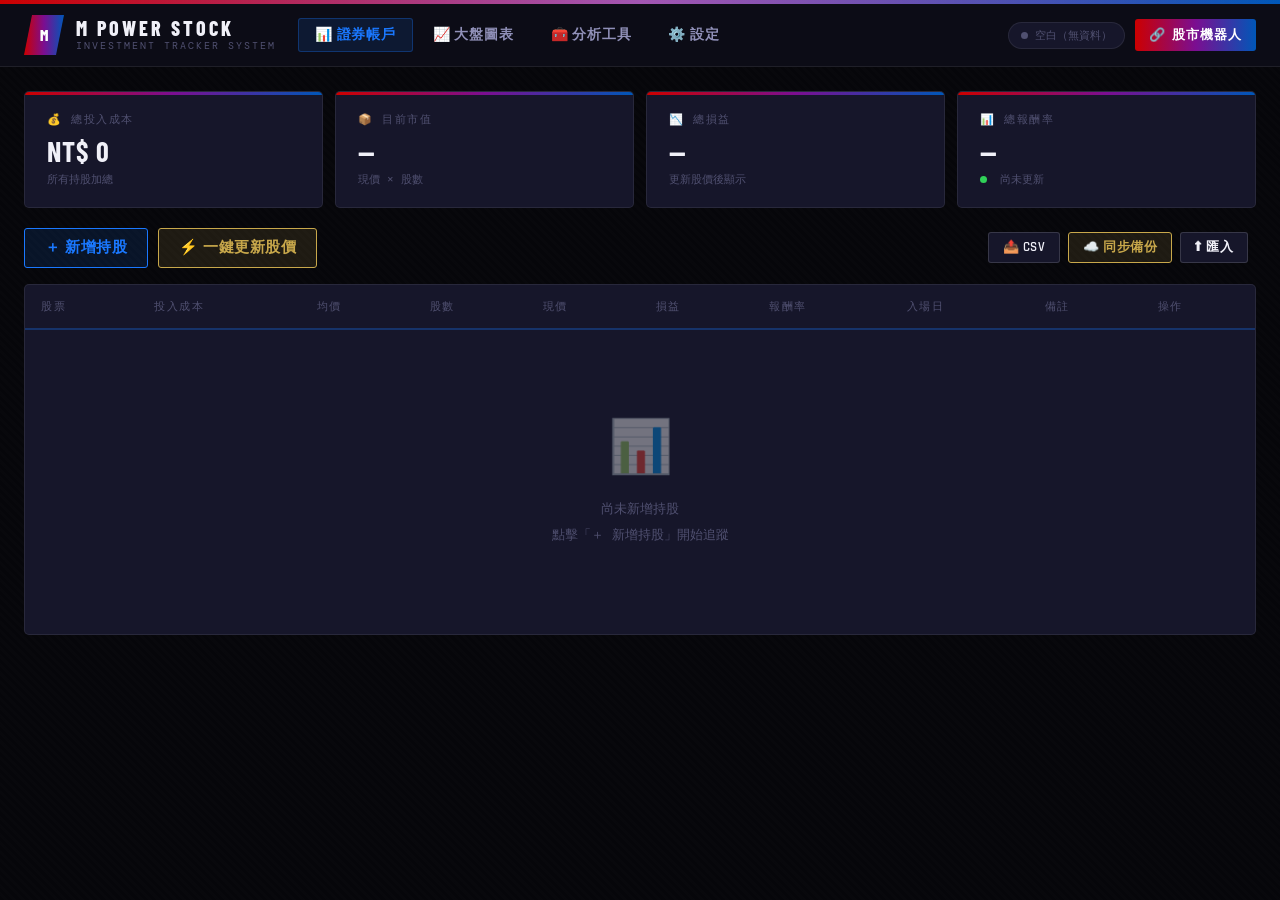
==== commit 36a87f54: "Add files via upload" ====
--- a/index.html
+++ b/index.html
@@ -32,6 +32,10 @@
     </nav>
 
     <div class="header-right">
+      <div id="data-source-badge" class="data-source-badge" title="目前資料來源">
+        <span class="ds-dot"></span>
+        <span id="ds-label">讀取中…</span>
+      </div>
       <a class="ext-link" href="https://albert-bot-ship.github.io/stock-market/" target="_blank" rel="noopener">
         🔗 <span>股市機器人</span>
       </a>
@@ -77,7 +81,7 @@
       <button class="btn btn-gold" id="update-prices-btn" onclick="updateAllPrices()">⚡ 一鍵更新股價</button>
       <div class="toolbar-right">
         <button class="btn btn-sm" onclick="exportCSV()" title="匯出 CSV">📤 CSV</button>
-        <button class="btn btn-sm" onclick="exportData()" title="匯出 JSON">⬇ JSON</button>
+        <button class="btn btn-sm btn-gold" onclick="exportData()" title="下載 stock.json 上傳至 GitHub 同步">☁️ 同步備份</button>
         <label class="btn btn-sm" style="cursor:pointer" title="匯入 JSON">⬆ 匯入<input type="file" accept=".json" style="display:none" onchange="importData(event)"></label>
         <span class="last-upd" id="last-upd-text"></span>
       </div>
@@ -294,15 +298,8 @@
           </div>
           <div class="form-row" style="margin-top:12px">
             <div class="form-group">
-              <label class="form-label">每月投入日</label>
-              <select class="form-input" id="dca-day">
-                <option value="1">每月 1 日</option>
-                <option value="5">每月 5 日</option>
-                <option value="10">每月 10 日</option>
-                <option value="15" selected>每月 15 日</option>
-                <option value="20">每月 20 日</option>
-                <option value="25">每月 25 日</option>
-              </select>
+              <label class="form-label">每月投入日（1~28）</label>
+              <input class="form-input" id="dca-day" type="number" min="1" max="28" value="15" placeholder="如 15">
             </div>
             <div class="form-group" style="display:flex;align-items:flex-end">
               <button class="btn btn-gold" style="width:100%" onclick="runDCA()">📈 計算</button>
@@ -318,6 +315,7 @@
             <div class="dca-stat"><div class="dca-stat-label">損益</div><div class="dca-stat-val" id="dca-pnl">—</div></div>
             <div class="dca-stat"><div class="dca-stat-label">報酬率</div><div class="dca-stat-val" id="dca-return">—</div></div>
           </div>
+          <div id="dca-mode-badge" style="display:none;margin-bottom:4px;font-family:var(--ff-mono);font-size:11px;color:var(--text-lo)"></div>
           <div class="chart-block" style="padding:12px;min-height:200px">
             <canvas id="dca-canvas"></canvas>
           </div>
@@ -606,16 +604,154 @@
 const PRESET_COLORS = ['#1a78ff','#ff3b30','#30d158','#ff9500','#af52de','#c8a84b','#5ac8fa','#ff2d55','#ffffff'];
 
 // ============================================================
+//  DATA SOURCE TRACKING
+// ============================================================
+let dataSource = 'local'; // 'github' | 'local' | 'empty'
+
+function setDataSourceBadge(src) {
+  dataSource = src;
+  const badge = document.getElementById('data-source-badge');
+  const dot   = badge?.querySelector('.ds-dot');
+  const label = document.getElementById('ds-label');
+  if (!badge || !label) return;
+
+  if (src === 'github') {
+    badge.className = 'data-source-badge ds-github';
+    dot.style.background = '#30d158';
+    label.textContent = '📂 GitHub 資料';
+  } else if (src === 'local') {
+    badge.className = 'data-source-badge ds-local';
+    dot.style.background = '#1a78ff';
+    label.textContent = '💾 本機資料';
+  } else {
+    badge.className = 'data-source-badge ds-empty';
+    dot.style.background = '#505070';
+    label.textContent = '空白（無資料）';
+  }
+}
+
+// ============================================================
 //  LOCAL STORAGE
 // ============================================================
-function loadState() {
+function loadLocalState() {
   try {
     const s = localStorage.getItem('mpower_stock_v2');
-    if (s) Object.assign(state, JSON.parse(s));
-  } catch(e) {}
-}
+    if (s) {
+      const parsed = JSON.parse(s);
+      if (parsed && Array.isArray(parsed.holdings)) {
+        Object.assign(state, parsed);
+        return true;
+      }
+    }
+  } catch(e) { console.warn('localStorage 讀取失敗', e); }
+  return false;
+}
+
 function saveState() {
-  localStorage.setItem('mpower_stock_v2', JSON.stringify(state));
+  try {
+    localStorage.setItem('mpower_stock_v2', JSON.stringify(state));
+  } catch(e) { console.warn('localStorage 儲存失敗', e); }
+}
+
+// ============================================================
+//  GITHUB stock.json FETCH — 主要資料來源
+// ============================================================
+function validateStockJson(data) {
+  // 必要欄位檢查
+  if (!data || typeof data !== 'object') throw new Error('不是有效的 JSON 物件');
+  if (!Array.isArray(data.holdings))     throw new Error('缺少 holdings 陣列');
+
+  // 每筆持股驗證
+  data.holdings.forEach((h, i) => {
+    if (!h || typeof h !== 'object') throw new Error(`第 ${i+1} 筆不是物件`);
+    if (!h.id)     throw new Error(`第 ${i+1} 筆缺少 id`);
+    if (!h.symbol) throw new Error(`第 ${i+1} 筆缺少 symbol`);
+    // cost / shares 允許 0 或空，但不能是非數字字串
+    if (h.cost   !== undefined && isNaN(+h.cost))   throw new Error(`第 ${i+1} 筆 cost 格式錯誤`);
+    if (h.shares !== undefined && isNaN(+h.shares)) throw new Error(`第 ${i+1} 筆 shares 格式錯誤`);
+  });
+
+  return true;
+}
+
+async function loadFromGitHub() {
+  // 用相對路徑讀，本地測試 + GitHub Pages 都可以
+  const candidates = [
+    './stock.json',
+    'stock.json',
+  ];
+
+  for (const path of candidates) {
+    try {
+      const ctrl = new AbortController();
+      const timer = setTimeout(() => ctrl.abort(), 6000);
+
+      const res = await fetch(path, {
+        signal: ctrl.signal,
+        cache: 'no-cache',        // 每次都拿最新，不用瀏覽器快取
+        headers: { 'Accept': 'application/json' }
+      });
+      clearTimeout(timer);
+
+      if (!res.ok) {
+        // 404 = 檔案不存在，正常情況，不需要 console.error
+        if (res.status === 404) { console.log('stock.json 不存在，使用本機資料'); return false; }
+        throw new Error(`HTTP ${res.status}`);
+      }
+
+      const text = await res.text();
+      if (!text.trim()) throw new Error('stock.json 是空檔案');
+
+      let parsed;
+      try {
+        parsed = JSON.parse(text);
+      } catch(e) {
+        throw new Error(`JSON 格式錯誤: ${e.message}`);
+      }
+
+      // 欄位驗證
+      validateStockJson(parsed);
+
+      // 驗證通過，寫入 state
+      Object.assign(state, parsed);
+      console.log(`✅ stock.json 載入成功，持股 ${state.holdings.length} 筆`);
+      return true;
+
+    } catch(e) {
+      if (e.name === 'AbortError') {
+        console.warn(`stock.json 讀取逾時（${path}）`);
+      } else {
+        console.warn(`stock.json 讀取失敗（${path}）:`, e.message);
+      }
+    }
+  }
+
+  return false;
+}
+
+// ============================================================
+//  STARTUP: 決定資料來源順序
+// ============================================================
+async function initData() {
+  // 1. 嘗試讀 GitHub stock.json
+  const fromGitHub = await loadFromGitHub();
+
+  if (fromGitHub) {
+    setDataSourceBadge('github');
+    // 同步回 localStorage，讓離線也能用
+    saveState();
+    return;
+  }
+
+  // 2. Fallback: 讀 localStorage
+  const fromLocal = loadLocalState();
+  if (fromLocal) {
+    setDataSourceBadge('local');
+    return;
+  }
+
+  // 3. 都沒有 → 空白狀態
+  setDataSourceBadge('empty');
 }
 
 // ============================================================
@@ -627,43 +763,185 @@
   return ctrl.signal;
 }
 
-async function yahooFetch(yahooUrl) {
-  // 1) Direct (sometimes Yahoo allows CORS)
+// ============================================================
+//  PRICE FETCH — 多重備援 + 完整欄位讀取
+// ============================================================
+
+// 通用 fetch：嘗試直連 → corsproxy → allorigins，不強制要求 d.chart
+async function rawFetch(url, timeoutMs = 8000) {
+  // 1) 直連
   try {
-    const r = await fetch(yahooUrl, { signal: makeAbort(5000) });
-    if (r.ok) { const d = await r.json(); if (d?.chart) return d; }
+    const r = await fetch(url, { signal: makeAbort(timeoutMs) });
+    if (r.ok) { const d = await r.json(); if (d) return d; }
   } catch(_) {}
 
   // 2) corsproxy.io
   try {
-    const r = await fetch(`https://corsproxy.io/?${encodeURIComponent(yahooUrl)}`, { signal: makeAbort(10000) });
-    if (r.ok) { const d = await r.json(); if (d?.chart) return d; }
+    const r = await fetch(`https://corsproxy.io/?${encodeURIComponent(url)}`, { signal: makeAbort(12000) });
+    if (r.ok) { const d = await r.json(); if (d) return d; }
   } catch(_) {}
 
-  // 3) allorigins fallback (wraps response in {contents:"..."})
+  // 3) allorigins (wraps in {contents:"..."})
   try {
-    const r = await fetch(`https://api.allorigins.win/get?url=${encodeURIComponent(yahooUrl)}`, { signal: makeAbort(12000) });
+    const r = await fetch(`https://api.allorigins.win/get?url=${encodeURIComponent(url)}`, { signal: makeAbort(14000) });
     if (r.ok) {
-      const wrapper = await r.json();
-      const d = JSON.parse(wrapper.contents);
-      if (d?.chart) return d;
+      const w = await r.json();
+      if (w?.contents) return JSON.parse(w.contents);
     }
   } catch(_) {}
 
-  // 4) thingproxy last resort
+  return null;
+}
+
+// 舊版 yahooFetch 只給 chart 用（保持向下相容）
+async function yahooFetch(yahooUrl) {
+  const d = await rawFetch(yahooUrl);
+  if (d?.chart) return d;
+  throw new Error('無法連線到 Yahoo Finance，請確認網路連線是否正常');
+}
+
+// 取當前股價：同時嘗試 /quote + /chart，多個欄位備援
+async function fetchCurrentPrice(symbol) {
+  const sym = encodeURIComponent(symbol);
+
+  // ── 方法 A：v7/finance/quote（最即時）──
   try {
-    const r = await fetch(`https://thingproxy.freeboard.io/fetch/${yahooUrl}`, { signal: makeAbort(12000) });
-    if (r.ok) return r.json();
+    const url  = `https://query1.finance.yahoo.com/v7/finance/quote?symbols=${sym}&fields=regularMarketPrice,currentPrice,ask,bid`;
+    const data = await rawFetch(url);
+    const q    = data?.quoteResponse?.result?.[0];
+    if (q) {
+      const p = q.regularMarketPrice ?? q.currentPrice ?? q.ask ?? q.bid;
+      if (p && p > 0) { console.log(`[A] ${symbol} = ${p}`); return p; }
+    }
   } catch(_) {}
 
-  throw new Error('無法連線到 Yahoo Finance，請確認網路連線是否正常');
-}
-
-async function fetchCurrentPrice(symbol) {
-  const url = `https://query1.finance.yahoo.com/v8/finance/chart/${symbol}?interval=1d&range=1d`;
-  const data = await yahooFetch(url);
-  const meta = data?.chart?.result?.[0]?.meta;
-  return meta?.regularMarketPrice ?? null;
+  // ── 方法 B：v8/finance/chart（1d range）──
+  try {
+    const url  = `https://query1.finance.yahoo.com/v8/finance/chart/${sym}?interval=1d&range=1d`;
+    const data = await rawFetch(url);
+    const meta = data?.chart?.result?.[0]?.meta;
+    if (meta) {
+      const p = meta.regularMarketPrice
+             ?? meta.previousClose
+             ?? meta.chartPreviousClose;
+      if (p && p > 0) { console.log(`[B] ${symbol} = ${p}`); return p; }
+    }
+    // 也從 quote array 最後一筆取
+    const closes = data?.chart?.result?.[0]?.indicators?.quote?.[0]?.close;
+    if (closes?.length) {
+      const p = [...closes].reverse().find(c => c != null && c > 0);
+      if (p) { console.log(`[C] ${symbol} = ${p}`); return p; }
+    }
+  } catch(_) {}
+
+  // ── 方法 C：v8/finance/chart（5d range 更多歷史）──
+  try {
+    const url  = `https://query2.finance.yahoo.com/v8/finance/chart/${sym}?interval=1d&range=5d`;
+    const data = await rawFetch(url);
+    const closes = data?.chart?.result?.[0]?.indicators?.quote?.[0]?.close;
+    if (closes?.length) {
+      const p = [...closes].reverse().find(c => c != null && c > 0);
+      if (p) { console.log(`[D] ${symbol} = ${p}`); return p; }
+    }
+  } catch(_) {}
+
+  console.warn(`[FAIL] ${symbol} 所有方法均失敗`);
+  return null;
+}
+
+// ============================================================
+//  UPDATE ALL PRICES — 批次一次抓全部，秒速完成
+// ============================================================
+async function updateAllPrices() {
+  const btn = document.getElementById('update-prices-btn');
+  const dot = document.getElementById('auto-refresh-dot');
+  btn.textContent = '⏳ 抓取中…';
+  btn.disabled = true;
+  dot.style.background = 'var(--gold)';
+
+  const holdings = state.holdings;
+  if (!holdings.length) {
+    btn.textContent = '⚡ 一鍵更新股價';
+    btn.disabled = false;
+    return;
+  }
+
+  // ── 取出不重複的代碼 ──
+  const symbols = [...new Set(holdings.map(h => h.symbol).filter(Boolean))];
+  const priceMap = {}; // { symbol: price }
+
+  // ── 方法 A：v7/quote 一次抓所有代碼（最快）──
+  try {
+    const url  = `https://query1.finance.yahoo.com/v7/finance/quote?symbols=${symbols.map(encodeURIComponent).join(',')}&fields=regularMarketPrice,currentPrice`;
+    const data = await rawFetch(url, 10000);
+    const results = data?.quoteResponse?.result ?? [];
+    results.forEach(q => {
+      const p = q.regularMarketPrice ?? q.currentPrice;
+      if (p && p > 0) priceMap[q.symbol] = p;
+    });
+    console.log('[批次A] 取得:', priceMap);
+  } catch(e) {
+    console.warn('批次 A 失敗', e);
+  }
+
+  // ── 方法 B：對 A 沒取到的代碼，用 chart API 並行補齊 ──
+  const missing = symbols.filter(s => !priceMap[s]);
+  if (missing.length) {
+    console.log('[批次B] 補抓:', missing);
+    await Promise.all(missing.map(async sym => {
+      try {
+        // chart API - query1
+        const url  = `https://query1.finance.yahoo.com/v8/finance/chart/${encodeURIComponent(sym)}?interval=1d&range=5d`;
+        const data = await rawFetch(url, 8000);
+        const meta   = data?.chart?.result?.[0]?.meta;
+        const closes = data?.chart?.result?.[0]?.indicators?.quote?.[0]?.close;
+
+        let p = meta?.regularMarketPrice ?? meta?.previousClose ?? meta?.chartPreviousClose;
+        if (!p && closes?.length) p = [...closes].reverse().find(c => c != null && c > 0);
+        if (p && p > 0) priceMap[sym] = p;
+        console.log(`[B] ${sym} =`, p);
+      } catch(e) {
+        console.warn(`[B] ${sym} 失敗`, e);
+      }
+    }));
+  }
+
+  // ── 把 priceMap 寫回 holdings ──
+  let success = 0, failed = 0;
+  const now = new Date().toLocaleTimeString('zh-TW');
+  holdings.forEach(h => {
+    // 嘗試完整代碼，也嘗試不帶後綴（如 0050.TW → 0050）
+    const p = priceMap[h.symbol]
+           ?? priceMap[h.symbol?.replace(/\.[A-Z]+$/, '')];
+    if (p) {
+      h.currentPrice = p;
+      h.lastUpdated  = now;
+      success++;
+    } else {
+      failed++;
+      console.warn(`最終失敗: ${h.symbol}`);
+    }
+  });
+
+  saveState();
+  renderPortfolio();
+  checkAllAlerts();
+
+  // ── UI 回饋 ──
+  dot.style.background = failed === holdings.length ? 'var(--up)' : 'var(--down)';
+  const t = new Date().toLocaleTimeString('zh-TW');
+  document.getElementById('last-upd').textContent = t;
+
+  if (failed > 0) {
+    btn.textContent = `⚡ ${success}筆成功 / ${failed}筆失敗`;
+    document.getElementById('last-upd-text').textContent = `${t} — ${failed} 筆更新失敗`;
+  } else {
+    btn.textContent = `✅ 全部 ${success} 筆更新完成`;
+    document.getElementById('last-upd-text').textContent = `最後更新: ${t} — 全部 ${success} 筆成功`;
+  }
+
+  btn.disabled = false;
+  setTimeout(() => { btn.textContent = '⚡ 一鍵更新股價'; }, 3000);
 }
 
 async function fetchHistoricalClose(symbol, dateStr) {
@@ -721,30 +999,6 @@
   state.holdings = state.holdings.filter(h => h.id !== id);
   saveState();
   renderPortfolio();
-}
-
-async function updateAllPrices() {
-  const btn = document.getElementById('update-prices-btn');
-  btn.textContent = '更新中…'; btn.disabled = true;
-  const dot = document.getElementById('auto-refresh-dot');
-  dot.style.background = 'var(--gold)';
-
-  await Promise.all(state.holdings.map(async h => {
-    try {
-      const p = await fetchCurrentPrice(h.symbol);
-      if (p !== null) { h.currentPrice = p; h.lastUpdated = new Date().toLocaleTimeString('zh-TW'); }
-    } catch(_) {}
-  }));
-
-  saveState();
-  renderPortfolio();
-  checkAllAlerts();
-  btn.textContent = '⚡ 一鍵更新股價'; btn.disabled = false;
-  dot.style.background = 'var(--down)';
-
-  const t = new Date().toLocaleTimeString('zh-TW');
-  document.getElementById('last-upd').textContent = t;
-  document.getElementById('last-upd-text').textContent = `最後更新: ${t}`;
 }
 
 // ============================================================
@@ -1516,109 +1770,227 @@
 // ============================================================
 let dcaChartInstance = null;
 async function runDCA() {
-  const symbol  = document.getElementById('dca-symbol').value.trim() || '0050.TW';
+  const symbol  = (document.getElementById('dca-symbol').value.trim() || '0050.TW').toUpperCase();
   const monthly = +(document.getElementById('dca-monthly').value) || 10000;
   const startStr= document.getElementById('dca-start').value;
-  const day     = +(document.getElementById('dca-day').value) || 15;
-
-  if (!startStr) { alert('請選擇開始日期'); return; }
-
-  // Build monthly buy dates
+  let   day     = parseInt(document.getElementById('dca-day').value, 10);
+
+  if (!startStr) { alert('請填入開始日期'); return; }
+  if (isNaN(day) || day < 1 || day > 28) { alert('每月投入日請填入 1～28 之間的數字'); return; }
+
   const start = new Date(startStr);
   const today = new Date();
-  const buyDates = [];
+  today.setHours(23, 59, 59, 999);
+
+  // ── Build ALL monthly dates from start to 12 months in the future ──
+  // Split into: pastDates (already happened) and futureDates (not yet)
+  const allDates   = [];
   let cur = new Date(start.getFullYear(), start.getMonth(), day);
-  if (cur < start) cur.setMonth(cur.getMonth() + 1);
-  while (cur <= today) {
-    buyDates.push(new Date(cur));
+  if (cur < start) cur.setMonth(cur.getMonth() + 1); // skip if day already passed before startStr
+
+  const horizon = new Date(today);
+  horizon.setMonth(horizon.getMonth() + 12); // show up to 12 months ahead in projection
+
+  while (cur <= horizon) {
+    allDates.push(new Date(cur));
     cur.setMonth(cur.getMonth() + 1);
   }
-  if (!buyDates.length) { alert('沒有符合條件的買入日期'); return; }
-
-  // Fetch full history
-  const startTs = Math.floor(start.getTime()/1000);
-  const endTs   = Math.floor(today.getTime()/1000);
-  let histData;
+
+  if (!allDates.length) { alert('找不到任何買入日期，請調整起始日期或投入日'); return; }
+
+  const pastDates   = allDates.filter(d => d <= today);
+  const futureDates = allDates.filter(d => d > today);
+  const hasPast     = pastDates.length > 0;
+  const hasFuture   = futureDates.length > 0;
+
+  // ── Show loading state on button ──
+  const calcBtn = document.querySelector('#tool-dca .btn-gold');
+  if (calcBtn) { calcBtn.textContent = '⏳ 計算中…'; calcBtn.disabled = true; }
+
+  // ── Fetch historical data ──
+  // Always fetch enough history: from start back 3 months (to find first close) to today
+  const fetchStart = new Date(start);
+  fetchStart.setMonth(fetchStart.getMonth() - 1); // 1 month before start for safety
+  const startTs = Math.floor(fetchStart.getTime() / 1000);
+  const endTs   = Math.floor(today.getTime() / 1000);
+
+  let histData = [];
   try {
     const url  = `https://query1.finance.yahoo.com/v8/finance/chart/${symbol}?period1=${startTs}&period2=${endTs}&interval=1d`;
     const data = await yahooFetch(url);
     const ts     = data?.chart?.result?.[0]?.timestamp;
     const closes = data?.chart?.result?.[0]?.indicators?.quote?.[0]?.close;
-    if (!ts) throw new Error('no data');
-    histData = ts.map((t,i) => ({ date: new Date(t*1000), close: closes[i] })).filter(x => x.close);
+    if (!ts || !closes) throw new Error('no data');
+    histData = ts
+      .map((t, i) => ({ date: new Date(t * 1000), close: closes[i] }))
+      .filter(x => x.close != null && x.close > 0);
   } catch(e) {
-    alert('無法抓取歷史資料，請確認代碼'); return;
-  }
-
-  // Match each buy date to closest trading day close
+    if (calcBtn) { calcBtn.textContent = '📈 計算'; calcBtn.disabled = false; }
+    alert(`無法抓取 ${symbol} 的歷史資料，請確認代碼是否正確\n（如台股加 .TW，如 0050.TW）`);
+    return;
+  }
+
+  // Latest known price
+  const latestPrice = histData.length ? histData[histData.length - 1].close : null;
+
+  if (!latestPrice) {
+    if (calcBtn) { calcBtn.textContent = '📈 計算'; calcBtn.disabled = false; }
+    alert('取得到的歷史資料中沒有有效股價，請確認代碼');
+    return;
+  }
+
+  // ── Find closest historical trading day close ──
   function closestClose(dt) {
+    if (!histData.length) return null;
+    // Only look within ±7 days of the target date
     let best = null, bestDiff = Infinity;
     histData.forEach(x => {
       const diff = Math.abs(x.date - dt);
-      if (diff < bestDiff) { bestDiff = diff; best = x; }
+      if (diff < bestDiff && diff < 7 * 86400 * 1000) { bestDiff = diff; best = x; }
     });
+    // If nothing within 7 days, use the latest available before that date
+    if (!best) {
+      const before = histData.filter(x => x.date <= dt);
+      best = before.length ? before[before.length - 1] : histData[0];
+    }
     return best?.close ?? null;
   }
 
+  // ── Process past buy dates (real historical prices) ──
   let totalCost = 0, totalShares = 0;
-  const cumulCost = [], cumulShares = [], cumulVal = [];
-  const dateLabels = [];
-
-  buyDates.forEach(dt => {
+  const cumulCost = [], cumulShares = [], cumulVal = [], dateLabels = [], isFuture = [];
+
+  pastDates.forEach(dt => {
     const price = closestClose(dt);
-    if (!price || price <= 0) return;
+    if (!price) return;
     const shares = monthly / price;
     totalCost   += monthly;
     totalShares += shares;
     cumulCost.push(totalCost);
     cumulShares.push(totalShares);
-    cumulVal.push(totalShares * price);
-    dateLabels.push(`${dt.getFullYear()}/${dt.getMonth()+1}`);
+    cumulVal.push(totalShares * latestPrice); // current valuation of past shares
+    dateLabels.push(`${dt.getFullYear()}/${String(dt.getMonth()+1).padStart(2,'0')}`);
+    isFuture.push(false);
   });
 
-  const currentPrice = histData[histData.length-1]?.close || 0;
-  const currentVal   = totalShares * currentPrice;
-  const avgCost      = totalShares > 0 ? totalCost / totalShares : 0;
-  const pnl          = currentVal - totalCost;
-  const ret          = totalCost > 0 ? (pnl/totalCost)*100 : 0;
-
-  // Update summary cards
+  // ── Process future dates (projected, use latest price) ──
+  let projCost = totalCost, projShares = totalShares;
+  futureDates.forEach(dt => {
+    const shares = monthly / latestPrice; // assume price stays same for projection
+    projCost   += monthly;
+    projShares += shares;
+    cumulCost.push(projCost);
+    cumulShares.push(projShares);
+    cumulVal.push(projShares * latestPrice);
+    dateLabels.push(`${dt.getFullYear()}/${String(dt.getMonth()+1).padStart(2,'0')} ★`);
+    isFuture.push(true);
+  });
+
+  // ── Current portfolio metrics ──
+  const currentVal = totalShares * latestPrice;
+  const avgCost    = totalShares > 0 ? totalCost / totalShares : 0;
+  const pnl        = currentVal - totalCost;
+  const ret        = totalCost > 0 ? (pnl / totalCost) * 100 : 0;
+
+  // ── Update summary cards ──
+  const modeBadge = document.getElementById('dca-mode-badge');
+  const modeLines = [];
+  if (hasPast)   modeLines.push(`📅 已執行 ${pastDates.length} 次買入`);
+  if (hasFuture) modeLines.push(`🔮 預測未來 ${futureDates.length} 次（★ 標示 = 預測，以現價 NT$${latestPrice.toFixed(2)} 試算）`);
+  modeBadge.textContent = modeLines.join('　|　');
+  modeBadge.style.display = 'block';
+
   document.getElementById('dca-summary').style.display = 'grid';
-  document.getElementById('dca-total-cost').textContent  = `NT$ ${totalCost.toLocaleString('zh-TW',{maximumFractionDigits:0})}`;
-  document.getElementById('dca-avg-cost').textContent    = `NT$ ${avgCost.toFixed(2)}`;
-  document.getElementById('dca-total-shares').textContent= totalShares.toFixed(2) + ' 股';
-  document.getElementById('dca-current-val').textContent = `NT$ ${currentVal.toLocaleString('zh-TW',{maximumFractionDigits:0})}`;
+
+  const fmtNT = n => `NT$ ${n.toLocaleString('zh-TW', { maximumFractionDigits: 0 })}`;
+
+  document.getElementById('dca-total-cost').textContent   = fmtNT(hasPast ? totalCost : projCost);
+  document.getElementById('dca-avg-cost').textContent     = `NT$ ${avgCost > 0 ? avgCost.toFixed(2) : latestPrice.toFixed(2)}`;
+  document.getElementById('dca-total-shares').textContent = `${(hasPast ? totalShares : projShares).toFixed(2)} 股`;
+  document.getElementById('dca-current-val').textContent  = fmtNT(hasPast ? currentVal : projShares * latestPrice);
+
   const pnlEl = document.getElementById('dca-pnl');
-  pnlEl.textContent = `${pnl>=0?'+':''}NT$ ${Math.abs(pnl).toLocaleString('zh-TW',{maximumFractionDigits:0})}`;
-  pnlEl.className = `dca-stat-val ${pnl>=0?'up':'down'}`;
   const retEl = document.getElementById('dca-return');
-  retEl.textContent = `${ret>=0?'+':''}${ret.toFixed(2)}%`;
-  retEl.className = `dca-stat-val ${ret>=0?'up':'down'}`;
-
-  // Chart
+  if (hasPast && totalCost > 0) {
+    pnlEl.textContent = `${pnl >= 0 ? '+' : ''}${fmtNT(pnl)}`;
+    pnlEl.className   = `dca-stat-val ${pnl >= 0 ? 'up' : 'down'}`;
+    retEl.textContent = `${ret >= 0 ? '+' : ''}${ret.toFixed(2)}%`;
+    retEl.className   = `dca-stat-val ${ret >= 0 ? 'up' : 'down'}`;
+  } else {
+    pnlEl.textContent = '預測模式'; pnlEl.className = 'dca-stat-val';
+    retEl.textContent = '—';       retEl.className = 'dca-stat-val';
+  }
+
+  // ── Chart ──
   const ctx = document.getElementById('dca-canvas').getContext('2d');
   if (dcaChartInstance) { dcaChartInstance.destroy(); dcaChartInstance = null; }
+
+  // Point colors: past = solid blue, future = dashed gold
+  const ptColors = isFuture.map(f => f ? 'rgba(200,168,75,0.85)' : 'rgba(26,120,255,0.85)');
+
   dcaChartInstance = new Chart(ctx, {
     type: 'line',
     data: {
       labels: dateLabels,
       datasets: [
-        { label:'累計市值', data: cumulVal, borderColor:'#1a78ff', borderWidth:2, pointRadius:2, fill:true, backgroundColor:'rgba(26,120,255,0.07)', tension:0.3 },
-        { label:'累計成本', data: cumulCost, borderColor:'#9090b8', borderWidth:1.5, pointRadius:0, fill:false, tension:0.3, borderDash:[4,3] },
+        {
+          label: '累計市值／預測市值',
+          data: cumulVal,
+          borderColor: ctx2 => {
+            // gradient: blue for past, gold for future
+            const chart = ctx2.chart;
+            const { ctx: c, chartArea } = chart;
+            if (!chartArea) return '#1a78ff';
+            const grad = c.createLinearGradient(chartArea.left, 0, chartArea.right, 0);
+            const pastRatio = pastDates.length / Math.max(dateLabels.length, 1);
+            grad.addColorStop(0, '#1a78ff');
+            grad.addColorStop(Math.min(pastRatio, 0.99), '#1a78ff');
+            grad.addColorStop(Math.min(pastRatio + 0.001, 1), '#c8a84b');
+            grad.addColorStop(1, '#c8a84b');
+            return grad;
+          },
+          borderWidth: 2,
+          pointRadius: 3,
+          pointBackgroundColor: ptColors,
+          fill: true,
+          backgroundColor: 'rgba(26,120,255,0.06)',
+          tension: 0.3,
+        },
+        {
+          label: '累計成本',
+          data: cumulCost,
+          borderColor: '#505070',
+          borderWidth: 1.5,
+          pointRadius: 0,
+          fill: false,
+          tension: 0.3,
+          borderDash: [5, 4],
+        },
       ]
     },
     options: {
-      responsive:true, maintainAspectRatio:false,
+      responsive: true, maintainAspectRatio: false,
       plugins: {
-        legend:{ labels:{ color:'#7878a0', font:{ family:'DM Mono', size:10 } } },
-        tooltip:{ mode:'index', intersect:false, callbacks:{ label: c => ` NT$ ${c.parsed.y.toLocaleString('zh-TW',{maximumFractionDigits:0})}` } }
+        legend: { labels: { color: '#7878a0', font: { family: 'DM Mono', size: 11 } } },
+        tooltip: {
+          mode: 'index', intersect: false,
+          callbacks: {
+            title: items => {
+              const lbl = items[0]?.label || '';
+              return lbl.includes('★') ? lbl + '（預測）' : lbl;
+            },
+            label: c => ` ${c.dataset.label}: NT$ ${c.parsed.y.toLocaleString('zh-TW', { maximumFractionDigits: 0 })}`
+          }
+        },
       },
       scales: {
-        x: { ticks:{ color:'#5a5a7a', font:{family:'DM Mono',size:9}, maxTicksLimit:12 }, grid:{ color:'rgba(255,255,255,0.04)' } },
-        y: { ticks:{ color:'#5a5a7a', font:{family:'DM Mono',size:9}, callback: v => 'NT$'+v.toLocaleString('zh-TW',{notation:'compact'}) }, grid:{ color:'rgba(255,255,255,0.04)' } }
+        x: { ticks: { color: '#5a5a7a', font: { family: 'DM Mono', size: 9 }, maxRotation: 45, maxTicksLimit: 14 }, grid: { color: 'rgba(255,255,255,0.04)' } },
+        y: { ticks: { color: '#5a5a7a', font: { family: 'DM Mono', size: 9 }, callback: v => 'NT$' + v.toLocaleString('zh-TW', { notation: 'compact' }) }, grid: { color: 'rgba(255,255,255,0.04)' } }
       }
     }
   });
+
+  if (calcBtn) { calcBtn.textContent = '📈 計算'; calcBtn.disabled = false; }
 }
 
 // ============================================================
@@ -1744,14 +2116,19 @@
 // Also update saveHolding to include target price fields
 
 function exportData() {
+  // 固定輸出 stock.json，方便直接上傳覆蓋 GitHub
   const json = JSON.stringify(state, null, 2);
   const blob = new Blob([json], { type: 'application/json' });
   const url  = URL.createObjectURL(blob);
   const a    = document.createElement('a');
   a.href = url;
-  a.download = `mpower_stock_${new Date().toISOString().slice(0,10)}.json`;
+  a.download = 'stock.json';   // ← 固定檔名，直接上傳 GitHub 即可同步
   a.click();
   URL.revokeObjectURL(url);
+  // 提示
+  setTimeout(() => alert(
+    '✅ stock.json 已下載！\n\n上傳步驟：\n1. 到你的 GitHub 專案\n2. 把這個檔案拖曳上傳（覆蓋舊的）\n3. Commit 後等約 1 分鐘\n4. 重新整理網頁即可看到最新資料'
+  ), 300);
 }
 
 function importData(event) {
@@ -1795,8 +2172,10 @@
 // ============================================================
 //  INIT
 // ============================================================
-document.addEventListener('DOMContentLoaded', () => {
-  loadState();
+document.addEventListener('DOMContentLoaded', async () => {
+
+  // 先讀資料（GitHub JSON → localStorage → 空白）
+  await initData();
 
   // Apply saved settings to UI
   const s = state.settings || {};
@@ -1811,11 +2190,11 @@
   const container = document.getElementById('color-swatches');
   PRESET_COLORS.forEach(c => {
     const btn = document.createElement('button');
-    btn.className    = 'color-swatch';
+    btn.className        = 'color-swatch';
     btn.style.background = c;
-    btn.dataset.color = c;
-    btn.title = c;
-    btn.onclick = () => selectColor(c);
+    btn.dataset.color    = c;
+    btn.title            = c;
+    btn.onclick          = () => selectColor(c);
     container.prepend(btn);
   });
   updateSwatches();
@@ -1840,7 +2219,7 @@
   });
 
   console.log('%cM POWER STOCK TRACKER', 'font-size:20px;font-weight:bold;background:linear-gradient(90deg,#cc0000,#7b0e91,#0057b8);-webkit-background-clip:text;-webkit-text-fill-color:transparent;');
-  console.log('%c已載入，持股數量:', 'color:#1a78ff', state.holdings.length);
+  console.log(`%c資料來源: ${dataSource} | 持股數量: ${state.holdings.length}`, 'color:#1a78ff');
 });
 </script>
 </body>
--- a/style.css
+++ b/style.css
@@ -1,984 +1,451 @@
 /* ============================================
    BMW M POWER STOCK TRACKER — STYLE SHEET
+   v3 — GitHub Pages compatible + larger fonts
    ============================================ */
 
 @import url('https://fonts.googleapis.com/css2?family=Rajdhani:wght@400;500;600;700&family=Barlow+Condensed:wght@300;400;600;700;800&family=DM+Mono:ital,wght@0,300;0,400;0,500;1,300&display=swap');
 
 :root {
-  /* === M POWER PALETTE === */
   --bg-void:       #06060a;
   --bg-primary:    #0c0c16;
   --bg-surface:    #111120;
   --bg-card:       #16162a;
   --bg-card-hover: #1c1c32;
   --bg-input:      #0e0e1e;
-
-  /* BMW M Colors */
-  --m-red:      #cc0000;
-  --m-purple:   #7b0e91;
-  --m-blue:     #0057b8;
-  --m-blue-lt:  #1a78ff;
-  --m-stripe:   linear-gradient(90deg, #cc0000 0%, #7b0e91 50%, #0057b8 100%);
-
-  /* Accent */
-  --accent:     #1a78ff;
-  --accent-dim: rgba(26, 120, 255, 0.12);
-  --accent-glow:0 0 24px rgba(26, 120, 255, 0.35);
-  --gold:       #c8a84b;
-  --gold-dim:   rgba(200, 168, 75, 0.12);
-
-  /* Text */
-  --text-hi:  #f0f0f8;
-  --text-md:  #9090b8;
-  --text-lo:  #505070;
-
-  /* Stock (Taiwan: red=UP, green=DOWN) */
-  --up:          #ff3b30;
-  --up-dim:      rgba(255,59,48,0.12);
-  --up-glow:     0 0 16px rgba(255,59,48,0.5);
-  --down:        #30d158;
-  --down-dim:    rgba(48,209,88,0.12);
-  --neutral:     #9090b8;
-
-  /* Borders */
-  --b0:  rgba(255,255,255,0.04);
-  --b1:  rgba(255,255,255,0.08);
-  --b2:  rgba(255,255,255,0.14);
-  --ba:  rgba(26,120,255,0.3);
-
-  /* Typography */
+  --m-red:    #cc0000;
+  --m-purple: #7b0e91;
+  --m-blue:   #0057b8;
+  --m-stripe: linear-gradient(90deg, #cc0000 0%, #7b0e91 50%, #0057b8 100%);
+  --accent:      #1a78ff;
+  --accent-dim:  rgba(26,120,255,0.12);
+  --accent-glow: 0 0 24px rgba(26,120,255,0.35);
+  --gold:        #c8a84b;
+  --gold-dim:    rgba(200,168,75,0.12);
+  --text-hi: #f0f0f8;
+  --text-md: #9090b8;
+  --text-lo: #505070;
+  /* Taiwan: red=UP, green=DOWN */
+  --up:       #ff3b30;
+  --up-dim:   rgba(255,59,48,0.12);
+  --up-glow:  0 0 16px rgba(255,59,48,0.5);
+  --down:     #30d158;
+  --down-dim: rgba(48,209,88,0.12);
+  --b0: rgba(255,255,255,0.04);
+  --b1: rgba(255,255,255,0.08);
+  --b2: rgba(255,255,255,0.14);
+  --ba: rgba(26,120,255,0.3);
   --ff-display: 'Barlow Condensed', sans-serif;
   --ff-ui:      'Rajdhani', sans-serif;
   --ff-mono:    'DM Mono', monospace;
-
-  /* Shape */
-  --r: 3px;
-  --clip-card: polygon(0 0, calc(100% - 14px) 0, 100% 14px, 100% 100%, 14px 100%, 0 calc(100% - 14px));
-  --clip-btn:  polygon(0 0, calc(100% - 7px) 0, 100% 7px, 100% 100%, 7px 100%, 0 calc(100% - 7px));
-  --clip-sm:   polygon(0 0, calc(100% - 5px) 0, 100% 5px, 100% 100%, 5px 100%, 0 calc(100% - 5px));
-}
-
-/* === RESET === */
-*, *::before, *::after { margin:0; padding:0; box-sizing:border-box; }
-button { cursor:pointer; }
-input, select, textarea { outline:none; }
-img { display:block; }
-
-/* === BASE === */
-html { scroll-behavior:smooth; }
+}
+
+/* ── RESET ── */
+*, *::before, *::after { margin: 0; padding: 0; box-sizing: border-box; }
+button { cursor: pointer; }
+input, select, textarea { outline: none; }
+img { display: block; }
+html { scroll-behavior: smooth; }
+
+/* ── BASE ── */
 body {
   background: var(--bg-void);
-  background-image:
-    repeating-linear-gradient(45deg,
-      transparent, transparent 3px,
-      rgba(255,255,255,0.008) 3px,
-      rgba(255,255,255,0.008) 6px
-    );
+  background-image: repeating-linear-gradient(
+    45deg, transparent, transparent 3px,
+    rgba(255,255,255,0.008) 3px, rgba(255,255,255,0.008) 6px
+  );
   color: var(--text-hi);
   font-family: var(--ff-ui);
+  font-size: 16px;
   min-height: 100vh;
   overflow-x: hidden;
   -webkit-font-smoothing: antialiased;
 }
 
-/* === M STRIPE === */
+/* ── M STRIPE ── */
 .m-stripe-bar {
-  height: 3px;
+  height: 4px;
   background: var(--m-stripe);
-  position: relative;
-  overflow: hidden;
+  position: relative; overflow: hidden;
 }
 .m-stripe-bar::after {
-  content: '';
-  position: absolute; inset: 0;
+  content: ''; position: absolute; inset: 0;
   background: linear-gradient(90deg, transparent, rgba(255,255,255,0.3), transparent);
   animation: stripeShine 4s ease-in-out infinite;
 }
-@keyframes stripeShine {
-  0%, 100% { transform: translateX(-100%); }
-  50% { transform: translateX(100%); }
-}
-
-/* === HEADER === */
+@keyframes stripeShine { 0%,100% { transform: translateX(-100%); } 50% { transform: translateX(100%); } }
+
+/* Data source badge */
+.data-source-badge {
+  display: flex; align-items: center; gap: 7px;
+  background: var(--bg-card);
+  border: 1px solid var(--b1);
+  border-radius: 20px;
+  padding: 5px 12px;
+  font-family: var(--ff-mono);
+  font-size: 11px; color: var(--text-md);
+  white-space: nowrap;
+  transition: border-color 0.3s, color 0.3s;
+}
+.data-source-badge .ds-dot {
+  width: 7px; height: 7px; border-radius: 50%;
+  background: var(--text-lo); flex-shrink: 0;
+  animation: blink 2s infinite;
+}
+.data-source-badge.ds-github { border-color: rgba(48,209,88,0.35); color: #30d158; }
+.data-source-badge.ds-local  { border-color: var(--ba); color: var(--accent); }
+.data-source-badge.ds-empty  { border-color: var(--b1); color: var(--text-lo); }
+
+/* ── HEADER ── */
 header {
   background: var(--bg-primary);
   border-bottom: 1px solid var(--b1);
-  position: sticky;
-  top: 0;
-  z-index: 100;
+  position: sticky; top: 0; z-index: 100;
   backdrop-filter: blur(12px);
 }
 .header-inner {
-  max-width: 1440px;
-  margin: 0 auto;
+  max-width: 1440px; margin: 0 auto;
   padding: 0 24px;
-  display: flex;
-  align-items: center;
-  height: 58px;
-  gap: 20px;
-}
-.logo {
-  display: flex;
-  align-items: center;
-  gap: 12px;
-  text-decoration: none;
-}
+  display: flex; align-items: center; height: 62px; gap: 16px;
+}
+.logo { display: flex; align-items: center; gap: 12px; text-decoration: none; flex-shrink: 0; }
 .logo-badge {
-  width: 38px; height: 38px;
+  width: 40px; height: 40px;
   background: var(--m-stripe);
   clip-path: polygon(20% 0%, 100% 0%, 80% 100%, 0% 100%);
   display: flex; align-items: center; justify-content: center;
-  font-family: var(--ff-display);
-  font-size: 14px; font-weight: 800;
-  color: white; letter-spacing: 1px;
-  flex-shrink: 0;
+  font-family: var(--ff-display); font-size: 15px; font-weight: 800; color: white; letter-spacing: 1px; flex-shrink: 0;
 }
 .logo-text { display: flex; flex-direction: column; gap: 1px; }
-.logo-title {
-  font-family: var(--ff-display);
-  font-size: 19px; font-weight: 800;
-  letter-spacing: 3px; text-transform: uppercase;
-  color: var(--text-hi); line-height: 1;
-}
-.logo-sub {
-  font-family: var(--ff-mono);
-  font-size: 9px; letter-spacing: 2px;
-  text-transform: uppercase;
-  color: var(--text-lo);
-}
-
-/* Desktop Nav */
-.desktop-nav {
-  display: flex;
-  gap: 3px;
-  margin-left: 8px;
-}
+.logo-title { font-family: var(--ff-display); font-size: 20px; font-weight: 800; letter-spacing: 3px; text-transform: uppercase; color: var(--text-hi); line-height: 1; }
+.logo-sub   { font-family: var(--ff-mono); font-size: 10px; letter-spacing: 2px; text-transform: uppercase; color: var(--text-lo); }
+.desktop-nav { display: flex; gap: 3px; margin-left: 6px; }
 .nav-btn {
-  background: none;
-  border: 1px solid transparent;
-  color: var(--text-md);
-  font-family: var(--ff-ui);
-  font-size: 12px; font-weight: 600;
-  letter-spacing: 1.5px;
-  text-transform: uppercase;
-  padding: 6px 18px;
-  clip-path: var(--clip-btn);
-  transition: all 0.2s;
-  white-space: nowrap;
-}
-.nav-btn:hover {
-  color: var(--text-hi);
-  border-color: var(--b2);
-  background: var(--bg-card);
-}
-.nav-btn.active {
-  color: var(--accent);
-  border-color: var(--ba);
-  background: var(--accent-dim);
-}
-
-/* Header right */
-.header-right {
-  margin-left: auto;
-  display: flex;
-  align-items: center;
-  gap: 12px;
-}
+  background: none; border: 1px solid transparent; border-radius: 3px;
+  color: var(--text-md); font-family: var(--ff-ui); font-size: 14px; font-weight: 600;
+  letter-spacing: 0.8px; text-transform: uppercase; padding: 7px 16px;
+  transition: all 0.2s; white-space: nowrap;
+}
+.nav-btn:hover  { color: var(--text-hi); border-color: var(--b2); background: var(--bg-card); }
+.nav-btn.active { color: var(--accent); border-color: var(--ba); background: var(--accent-dim); }
+.header-right { margin-left: auto; display: flex; align-items: center; gap: 10px; }
 .ext-link {
-  display: inline-flex;
-  align-items: center;
-  gap: 6px;
-  background: var(--m-stripe);
-  color: #fff;
-  font-family: var(--ff-ui);
-  font-size: 11px; font-weight: 700;
-  letter-spacing: 1px;
-  text-transform: uppercase;
-  text-decoration: none;
-  padding: 6px 14px;
-  clip-path: var(--clip-btn);
+  display: inline-flex; align-items: center; gap: 6px;
+  background: var(--m-stripe); color: #fff;
+  font-family: var(--ff-ui); font-size: 13px; font-weight: 700; letter-spacing: 1px; text-transform: uppercase;
+  text-decoration: none; padding: 7px 14px; border-radius: 3px;
   transition: opacity 0.2s, transform 0.1s;
 }
 .ext-link:hover { opacity: 0.85; transform: translateY(-1px); }
 
-/* === MAIN === */
-main {
-  max-width: 1440px;
-  margin: 0 auto;
-  padding: 24px 24px 32px;
-}
-
-/* === TABS === */
+/* ── MAIN ── */
+main { max-width: 1440px; margin: 0 auto; padding: 24px 24px 36px; }
+
+/* ── TABS ── */
 .tab-panel { display: none; }
 .tab-panel.active { display: block; animation: fadeIn 0.25s ease; }
-@keyframes fadeIn { from { opacity:0; transform: translateY(4px); } to { opacity:1; transform: none; } }
-
-/* === SECTION TITLE === */
-.section-hd {
-  display: flex;
-  align-items: center;
-  gap: 14px;
-  margin-bottom: 20px;
-  flex-wrap: wrap;
-}
-.section-hd h2 {
-  font-family: var(--ff-display);
-  font-size: 20px; font-weight: 700;
-  letter-spacing: 3px;
-  text-transform: uppercase;
-  white-space: nowrap;
-}
-.section-hd-line {
-  flex: 1; height: 1px;
-  background: linear-gradient(90deg, var(--ba), transparent);
-  min-width: 40px;
-}
-
-/* === SUMMARY CARDS === */
-.summary-grid {
-  display: grid;
-  grid-template-columns: repeat(4, 1fr);
-  gap: 12px;
-  margin-bottom: 20px;
-}
+@keyframes fadeIn { from { opacity: 0; transform: translateY(5px); } to { opacity: 1; transform: none; } }
+
+/* ── SECTION HEADING ── */
+.section-hd { display: flex; align-items: center; gap: 14px; margin-bottom: 20px; flex-wrap: wrap; }
+.section-hd h2 { font-family: var(--ff-display); font-size: 22px; font-weight: 700; letter-spacing: 3px; text-transform: uppercase; white-space: nowrap; }
+.section-hd-line { flex: 1; height: 1px; background: linear-gradient(90deg, var(--ba), transparent); min-width: 30px; }
+
+/* ── SUMMARY CARDS ── */
+.summary-grid { display: grid; grid-template-columns: repeat(4,1fr); gap: 12px; margin-bottom: 20px; }
 .summary-card {
-  background: var(--bg-card);
-  border: 1px solid var(--b1);
-  clip-path: var(--clip-card);
-  padding: 18px 20px;
-  position: relative;
-  overflow: hidden;
-  transition: border-color 0.2s;
+  background: var(--bg-card); border: 1px solid var(--b1); border-radius: 5px;
+  padding: 20px 22px; position: relative; overflow: hidden; transition: border-color 0.2s;
 }
 .summary-card:hover { border-color: var(--b2); }
-.summary-card::before {
-  content: '';
-  position: absolute;
-  top: 0; left: 0; right: 0;
-  height: 2px;
-  background: var(--m-stripe);
-}
-.summary-card .sc-label {
-  font-family: var(--ff-mono);
-  font-size: 9px; letter-spacing: 2px;
-  text-transform: uppercase;
-  color: var(--text-lo);
-  margin-bottom: 10px;
-}
-.summary-card .sc-value {
-  font-family: var(--ff-display);
-  font-size: 26px; font-weight: 700;
-  letter-spacing: 1px;
-  line-height: 1;
-  color: var(--text-hi);
-}
-.summary-card .sc-value.up    { color: var(--up); }
-.summary-card .sc-value.down  { color: var(--down); }
-.summary-card .sc-sub {
-  font-family: var(--ff-mono);
-  font-size: 10px;
-  color: var(--text-lo);
-  margin-top: 6px;
-}
-
-/* === TOOLBAR === */
-.toolbar {
-  display: flex;
-  align-items: center;
-  gap: 10px;
-  margin-bottom: 16px;
-  flex-wrap: wrap;
-}
-.toolbar-right {
-  margin-left: auto;
-  display: flex;
-  align-items: center;
-  gap: 10px;
-}
-.last-upd {
-  font-family: var(--ff-mono);
-  font-size: 10px;
-  color: var(--text-lo);
-}
-
-/* === BUTTONS === */
+.summary-card::before { content: ''; position: absolute; top: 0; left: 0; right: 0; height: 3px; background: var(--m-stripe); }
+.summary-card .sc-label { font-family: var(--ff-mono); font-size: 11px; letter-spacing: 1.5px; text-transform: uppercase; color: var(--text-lo); margin-bottom: 10px; }
+.summary-card .sc-value { font-family: var(--ff-display); font-size: 28px; font-weight: 700; letter-spacing: 1px; line-height: 1; color: var(--text-hi); }
+.summary-card .sc-value.up   { color: var(--up); }
+.summary-card .sc-value.down { color: var(--down); }
+.summary-card .sc-sub { font-family: var(--ff-mono); font-size: 11px; color: var(--text-lo); margin-top: 7px; }
+
+/* ── TOOLBAR ── */
+.toolbar { display: flex; align-items: center; gap: 10px; margin-bottom: 16px; flex-wrap: wrap; }
+.toolbar-right { margin-left: auto; display: flex; align-items: center; gap: 8px; flex-wrap: wrap; }
+.last-upd { font-family: var(--ff-mono); font-size: 11px; color: var(--text-lo); }
+
+/* ── BUTTONS ── */
 .btn {
-  background: var(--bg-card);
-  border: 1px solid var(--b2);
-  color: var(--text-hi);
-  font-family: var(--ff-ui);
-  font-size: 13px; font-weight: 600;
-  letter-spacing: 0.5px;
-  padding: 8px 18px;
-  clip-path: var(--clip-btn);
-  transition: all 0.18s;
-  white-space: nowrap;
-  line-height: 1.3;
-}
-.btn:hover {
-  border-color: var(--accent);
-  color: var(--accent);
-  background: var(--accent-dim);
-}
-.btn.btn-primary {
-  background: var(--accent-dim);
-  border-color: var(--accent);
-  color: var(--accent);
-}
-.btn.btn-primary:hover {
-  background: var(--accent);
-  color: #fff;
-}
-.btn.btn-gold {
-  background: var(--gold-dim);
-  border-color: var(--gold);
-  color: var(--gold);
-}
-.btn.btn-gold:hover {
-  background: var(--gold);
-  color: #000;
-}
-.btn.btn-danger {
-  border-color: rgba(255,59,48,0.25);
-  color: var(--up);
-}
-.btn.btn-danger:hover {
-  background: var(--up-dim);
-  border-color: var(--up);
-}
-.btn.btn-sm {
-  font-size: 11px;
-  padding: 5px 12px;
-  clip-path: var(--clip-sm);
-}
-.btn:disabled {
-  opacity: 0.4;
-  cursor: not-allowed;
-}
-
-/* === TABLE === */
-.table-wrap {
-  background: var(--bg-card);
-  border: 1px solid var(--b1);
-  overflow-x: auto;
-  clip-path: var(--clip-card);
-}
-table { width: 100%; border-collapse: collapse; min-width: 820px; }
+  background: var(--bg-card); border: 1px solid var(--b2); border-radius: 3px;
+  color: var(--text-hi); font-family: var(--ff-ui); font-size: 15px; font-weight: 600;
+  letter-spacing: 0.5px; padding: 9px 20px; transition: all 0.18s; white-space: nowrap; line-height: 1.3;
+}
+.btn:hover        { border-color: var(--accent); color: var(--accent); background: var(--accent-dim); }
+.btn.btn-primary  { background: var(--accent-dim); border-color: var(--accent); color: var(--accent); }
+.btn.btn-primary:hover { background: var(--accent); color: #fff; }
+.btn.btn-gold     { background: var(--gold-dim); border-color: var(--gold); color: var(--gold); }
+.btn.btn-gold:hover { background: var(--gold); color: #000; }
+.btn.btn-danger   { border-color: rgba(255,59,48,0.25); color: var(--up); }
+.btn.btn-danger:hover { background: var(--up-dim); border-color: var(--up); }
+.btn.btn-sm       { font-size: 13px; padding: 6px 14px; }
+.btn:disabled     { opacity: 0.4; cursor: not-allowed; }
+
+/* ── TABLE ── */
+.table-wrap { background: var(--bg-card); border: 1px solid var(--b1); border-radius: 5px; overflow-x: auto; -webkit-overflow-scrolling: touch; }
+table { width: 100%; border-collapse: collapse; min-width: 760px; }
 thead tr { border-bottom: 2px solid var(--ba); }
-th {
-  font-family: var(--ff-mono);
-  font-size: 9px; font-weight: 400;
-  letter-spacing: 1.5px;
-  text-transform: uppercase;
-  color: var(--text-lo);
-  padding: 13px 14px;
-  text-align: left;
-  white-space: nowrap;
-}
-td {
-  padding: 13px 14px;
-  font-family: var(--ff-ui);
-  font-size: 14px;
-  border-bottom: 1px solid var(--b0);
-  vertical-align: middle;
-}
+th { font-family: var(--ff-mono); font-size: 11px; font-weight: 400; letter-spacing: 1.5px; text-transform: uppercase; color: var(--text-lo); padding: 14px 16px; text-align: left; white-space: nowrap; }
+td { padding: 14px 16px; font-family: var(--ff-ui); font-size: 15px; border-bottom: 1px solid var(--b0); vertical-align: middle; }
 tbody tr { transition: background 0.15s; }
 tbody tr:hover { background: var(--bg-card-hover); }
 tbody tr:last-child td { border-bottom: none; }
-
-.td-sym {
-  display: flex; align-items: center; gap: 10px;
-}
-.color-dot {
-  width: 8px; height: 8px; border-radius: 50%;
-  flex-shrink: 0;
-  box-shadow: 0 0 6px currentColor;
-}
-.hold-thumb {
-  width: 34px; height: 34px;
-  border: 1px solid var(--b1);
-  object-fit: cover;
-  flex-shrink: 0;
-}
-.hold-icon {
-  width: 34px; height: 34px;
-  background: var(--bg-input);
-  border: 1px solid var(--b1);
-  display: flex; align-items: center; justify-content: center;
-  font-size: 16px;
-  flex-shrink: 0;
-}
-.sym-name {
-  font-family: var(--ff-display);
-  font-size: 17px; font-weight: 700;
-  letter-spacing: 1px;
-  line-height: 1;
-}
-.sym-label {
-  font-family: var(--ff-mono);
-  font-size: 10px;
-  color: var(--text-lo);
-  font-weight: 300;
-  margin-top: 2px;
-}
-.td-mono {
-  font-family: var(--ff-mono);
-  font-size: 13px;
-}
-.td-pnl {
-  font-family: var(--ff-display);
-  font-weight: 700;
-  font-size: 16px;
-  letter-spacing: 0.5px;
-}
+.td-sym  { display: flex; align-items: center; gap: 10px; }
+.color-dot { width: 9px; height: 9px; border-radius: 50%; flex-shrink: 0; box-shadow: 0 0 6px currentColor; }
+.hold-thumb { width: 36px; height: 36px; border: 1px solid var(--b1); object-fit: cover; flex-shrink: 0; border-radius: 3px; }
+.hold-icon  { width: 36px; height: 36px; background: var(--bg-input); border: 1px solid var(--b1); display: flex; align-items: center; justify-content: center; font-size: 18px; flex-shrink: 0; border-radius: 3px; }
+.sym-name { font-family: var(--ff-display); font-size: 18px; font-weight: 700; letter-spacing: 1px; line-height: 1; }
+.sym-label { font-family: var(--ff-mono); font-size: 11px; color: var(--text-lo); margin-top: 2px; }
+.td-mono { font-family: var(--ff-mono); font-size: 14px; }
+.td-pnl  { font-family: var(--ff-display); font-weight: 700; font-size: 17px; letter-spacing: 0.5px; }
 .td-pnl.up   { color: var(--up); }
 .td-pnl.down { color: var(--down); }
-.td-dash     { color: var(--text-lo); font-family: var(--ff-mono); font-size: 12px; }
-.td-note     { font-family: var(--ff-mono); font-size: 10px; color: var(--text-lo); font-style: italic; max-width: 100px; overflow: hidden; text-overflow: ellipsis; white-space: nowrap; }
+.td-dash { color: var(--text-lo); font-family: var(--ff-mono); font-size: 13px; }
+.td-note { font-family: var(--ff-mono); font-size: 11px; color: var(--text-lo); font-style: italic; max-width: 110px; overflow: hidden; text-overflow: ellipsis; white-space: nowrap; }
 .action-btns { display: flex; gap: 6px; }
 
-/* === EMPTY STATE === */
-.empty-state {
-  padding: 72px 20px;
-  text-align: center;
-  color: var(--text-lo);
-}
-.empty-state .es-icon { font-size: 48px; margin-bottom: 14px; opacity: 0.4; }
-.empty-state p { font-family: var(--ff-mono); font-size: 12px; line-height: 1.8; }
-
-/* === MODAL === */
-.modal-overlay {
-  position: fixed; inset: 0;
-  background: rgba(0,0,0,0.75);
-  backdrop-filter: blur(6px);
-  z-index: 300;
-  display: none;
-  align-items: center; justify-content: center;
-  padding: 20px;
-}
+/* ── EMPTY STATE ── */
+.empty-state { padding: 72px 20px; text-align: center; color: var(--text-lo); }
+.empty-state .es-icon { font-size: 52px; margin-bottom: 14px; opacity: 0.4; }
+.empty-state p { font-family: var(--ff-mono); font-size: 13px; line-height: 2; }
+
+/* ── MODAL ── */
+.modal-overlay { position: fixed; inset: 0; background: rgba(0,0,0,0.78); backdrop-filter: blur(6px); z-index: 300; display: none; align-items: center; justify-content: center; padding: 20px; }
 .modal-overlay.open { display: flex; }
-.modal {
-  background: var(--bg-surface);
-  border: 1px solid var(--b2);
-  width: 100%; max-width: 500px;
-  max-height: 92vh;
-  overflow-y: auto;
-  clip-path: var(--clip-card);
-  animation: modalIn 0.2s ease;
-}
-@keyframes modalIn { from { opacity:0; transform: scale(0.96); } to { opacity:1; transform: none; } }
-.modal-header {
-  padding: 20px 24px;
-  border-bottom: 1px solid var(--b1);
-  display: flex; align-items: center; justify-content: space-between;
-}
-.modal-title {
-  font-family: var(--ff-display);
-  font-size: 18px; font-weight: 700;
-  letter-spacing: 2px; text-transform: uppercase;
-  color: var(--accent);
-}
-.modal-close {
-  background: none; border: none;
-  color: var(--text-lo); font-size: 22px; line-height: 1;
-  padding: 2px 6px;
-  transition: color 0.15s;
-}
+.modal { background: var(--bg-surface); border: 1px solid var(--b2); border-radius: 6px; width: 100%; max-width: 520px; max-height: 92vh; overflow-y: auto; animation: modalIn 0.2s ease; }
+@keyframes modalIn { from { opacity: 0; transform: scale(0.96); } to { opacity: 1; transform: none; } }
+.modal-header { padding: 22px 26px; border-bottom: 1px solid var(--b1); display: flex; align-items: center; justify-content: space-between; }
+.modal-title  { font-family: var(--ff-display); font-size: 20px; font-weight: 700; letter-spacing: 2px; text-transform: uppercase; color: var(--accent); }
+.modal-close  { background: none; border: none; color: var(--text-lo); font-size: 24px; line-height: 1; padding: 2px 6px; transition: color 0.15s; }
 .modal-close:hover { color: var(--text-hi); }
-.modal-body {
-  padding: 22px 24px;
-  display: flex; flex-direction: column; gap: 14px;
-}
-.form-group { display: flex; flex-direction: column; gap: 7px; }
-.form-label {
-  font-family: var(--ff-mono);
-  font-size: 9px; letter-spacing: 2px;
-  text-transform: uppercase;
-  color: var(--text-lo);
-  display: flex; align-items: center; gap: 6px;
-}
-.form-input {
-  background: var(--bg-input);
-  border: 1px solid var(--b2);
-  color: var(--text-hi);
-  font-family: var(--ff-ui);
-  font-size: 14px;
-  padding: 9px 14px;
-  width: 100%;
-  transition: border-color 0.18s;
-  clip-path: var(--clip-sm);
-}
+.modal-body   { padding: 24px 26px; display: flex; flex-direction: column; gap: 16px; }
+.form-group   { display: flex; flex-direction: column; gap: 8px; }
+.form-label   { font-family: var(--ff-mono); font-size: 10px; letter-spacing: 2px; text-transform: uppercase; color: var(--text-lo); display: flex; align-items: center; gap: 6px; }
+.form-input   { background: var(--bg-input); border: 1px solid var(--b2); border-radius: 3px; color: var(--text-hi); font-family: var(--ff-ui); font-size: 15px; padding: 10px 16px; width: 100%; transition: border-color 0.18s; }
 .form-input:focus { border-color: var(--accent); }
-.form-input::placeholder { color: var(--text-lo); font-size: 12px; font-family: var(--ff-mono); }
-.form-row { display: grid; grid-template-columns: 1fr 1fr; gap: 12px; }
-.modal-footer {
-  padding: 14px 24px;
-  border-top: 1px solid var(--b1);
-  display: flex; justify-content: flex-end; gap: 10px;
-}
+.form-input::placeholder { color: var(--text-lo); font-size: 13px; font-family: var(--ff-mono); }
+.form-row { display: grid; grid-template-columns: 1fr 1fr; gap: 14px; }
+.modal-footer { padding: 16px 26px; border-top: 1px solid var(--b1); display: flex; justify-content: flex-end; gap: 10px; }
 
 /* Color swatches */
 .swatch-row { display: flex; gap: 8px; align-items: center; flex-wrap: wrap; }
-.color-swatch {
-  width: 26px; height: 26px;
-  border-radius: 50%;
-  border: 2px solid transparent;
-  transition: border-color 0.15s, transform 0.1s;
-  cursor: pointer;
-  flex-shrink: 0;
-}
+.color-swatch { width: 28px; height: 28px; border-radius: 50%; border: 2px solid transparent; transition: border-color 0.15s, transform 0.1s; cursor: pointer; flex-shrink: 0; }
 .color-swatch:hover { transform: scale(1.15); }
 .color-swatch.selected { border-color: #fff; transform: scale(1.15); }
-.color-custom {
-  width: 30px; height: 30px;
-  padding: 0;
-  border: 1px solid var(--b2);
-  background: var(--bg-input);
-  border-radius: 50%;
-  cursor: pointer;
-}
+.color-custom { width: 32px; height: 32px; padding: 0; border: 1px solid var(--b2); background: var(--bg-input); border-radius: 50%; cursor: pointer; }
 
 /* Image upload */
-.img-upload-zone {
-  border: 1px dashed var(--b2);
-  padding: 18px 20px;
-  text-align: center;
-  cursor: pointer;
-  transition: all 0.18s;
-  font-family: var(--ff-mono);
-  font-size: 11px;
-  color: var(--text-lo);
-  position: relative;
-}
-.img-upload-zone:hover {
-  border-color: var(--accent);
-  background: var(--accent-dim);
-  color: var(--text-md);
-}
+.img-upload-zone { border: 1px dashed var(--b2); border-radius: 3px; padding: 20px; text-align: center; cursor: pointer; transition: all 0.18s; font-family: var(--ff-mono); font-size: 12px; color: var(--text-lo); position: relative; }
+.img-upload-zone:hover { border-color: var(--accent); background: var(--accent-dim); color: var(--text-md); }
 .img-upload-zone input { position: absolute; inset: 0; opacity: 0; cursor: pointer; }
-.img-preview-wrap { margin-top: 10px; }
-.img-preview {
-  width: 60px; height: 60px;
-  object-fit: cover;
-  border: 1px solid var(--b2);
-  margin: 0 auto;
-  display: none;
-}
-
-/* === CHART TAB === */
-.chart-toolbar {
-  display: flex;
-  align-items: center;
-  gap: 12px;
-  margin-bottom: 16px;
-  flex-wrap: wrap;
-}
-.symbol-search {
-  display: flex;
-  gap: 0;
-  border: 1px solid var(--b2);
-  overflow: hidden;
-  clip-path: var(--clip-sm);
-}
-.symbol-input {
-  background: var(--bg-input);
-  border: none;
-  border-right: 1px solid var(--b1);
-  color: var(--text-hi);
-  font-family: var(--ff-mono);
-  font-size: 13px;
-  padding: 8px 14px;
-  width: 140px;
-  text-transform: uppercase;
-}
+.img-preview { width: 64px; height: 64px; object-fit: cover; border: 1px solid var(--b2); margin: 8px auto 0; display: none; border-radius: 3px; }
+
+/* ── CHART TAB ── */
+.chart-toolbar { display: flex; align-items: center; gap: 12px; margin-bottom: 16px; flex-wrap: wrap; }
+.symbol-search { display: flex; border: 1px solid var(--b2); border-radius: 3px; overflow: hidden; }
+.symbol-input { background: var(--bg-input); border: none; border-right: 1px solid var(--b1); color: var(--text-hi); font-family: var(--ff-mono); font-size: 14px; padding: 9px 16px; width: 160px; text-transform: uppercase; }
 .symbol-input:focus { background: var(--bg-card-hover); }
-.symbol-input::placeholder { text-transform: none; color: var(--text-lo); font-size: 11px; }
-.symbol-go {
-  background: var(--accent-dim);
-  border: none;
-  color: var(--accent);
-  font-family: var(--ff-ui);
-  font-size: 12px; font-weight: 700;
-  letter-spacing: 1px;
-  padding: 8px 14px;
-  cursor: pointer;
-  transition: all 0.18s;
-}
+.symbol-input::placeholder { text-transform: none; color: var(--text-lo); font-size: 12px; }
+.symbol-go { background: var(--accent-dim); border: none; color: var(--accent); font-family: var(--ff-ui); font-size: 13px; font-weight: 700; letter-spacing: 1px; padding: 9px 16px; cursor: pointer; transition: all 0.18s; }
 .symbol-go:hover { background: var(--accent); color: #fff; }
-
-.interval-group { display: flex; border: 1px solid var(--b2); overflow: hidden; clip-path: var(--clip-sm); }
-.int-btn {
-  background: none;
-  border: none;
-  border-right: 1px solid var(--b1);
-  color: var(--text-lo);
-  font-family: var(--ff-ui);
-  font-size: 12px; font-weight: 600;
-  letter-spacing: 1px; text-transform: uppercase;
-  padding: 7px 16px;
-  cursor: pointer;
-  transition: all 0.18s;
-  white-space: nowrap;
-}
+.interval-group { display: flex; border: 1px solid var(--b2); border-radius: 3px; overflow: hidden; }
+.int-btn { background: none; border: none; border-right: 1px solid var(--b1); color: var(--text-lo); font-family: var(--ff-ui); font-size: 13px; font-weight: 600; letter-spacing: 1px; text-transform: uppercase; padding: 8px 18px; cursor: pointer; transition: all 0.18s; white-space: nowrap; }
 .int-btn:last-child { border-right: none; }
-.int-btn:hover { color: var(--text-hi); background: var(--bg-card); }
+.int-btn:hover  { color: var(--text-hi); background: var(--bg-card); }
 .int-btn.active { background: var(--accent-dim); color: var(--accent); }
 
-/* KD Alert Banner */
-.kd-alert {
-  display: none;
-  align-items: center;
-  gap: 14px;
-  padding: 13px 20px;
-  margin-bottom: 14px;
-  border: 1px solid;
-  font-family: var(--ff-display);
-  font-size: 15px; font-weight: 600;
-  letter-spacing: 1px;
-  animation: alertPulse 2s ease-in-out infinite;
-}
+/* KD alert */
+.kd-alert { display: none; align-items: center; gap: 14px; padding: 14px 22px; margin-bottom: 14px; border: 1px solid; border-radius: 3px; font-family: var(--ff-display); font-size: 17px; font-weight: 600; letter-spacing: 1px; animation: alertPulse 2s ease-in-out infinite; }
 .kd-alert.show { display: flex; }
 .kd-alert.buy  { border-color: var(--down); background: rgba(48,209,88,0.1); color: var(--down); }
-.kd-alert.sell { border-color: var(--up); background: var(--up-dim); color: var(--up); }
-.kd-alert .kd-icon { font-size: 22px; }
+.kd-alert.sell { border-color: var(--up);   background: var(--up-dim);        color: var(--up); }
+.kd-alert .kd-icon { font-size: 24px; }
 @keyframes alertPulse { 0%,100% { opacity:1; } 50% { opacity:0.65; } }
 
-/* Chart wrapper */
-.chart-block {
-  background: var(--bg-card);
-  border: 1px solid var(--b1);
-  overflow: hidden;
-  clip-path: var(--clip-card);
-}
-.chart-topbar {
-  display: flex; align-items: baseline; gap: 14px;
-  padding: 14px 18px 0;
-  flex-wrap: wrap;
-}
-.chart-sym-lbl {
-  font-family: var(--ff-display);
-  font-size: 22px; font-weight: 800;
-  letter-spacing: 2px;
-}
-.chart-price {
-  font-family: var(--ff-mono);
-  font-size: 24px; font-weight: 500;
-  color: var(--text-hi);
-}
-.chart-change {
-  font-family: var(--ff-mono);
-  font-size: 14px;
-}
+/* Chart block */
+.chart-block { background: var(--bg-card); border: 1px solid var(--b1); border-radius: 5px; overflow: hidden; }
+.chart-topbar { display: flex; align-items: baseline; gap: 14px; padding: 16px 20px 0; flex-wrap: wrap; }
+.chart-sym-lbl { font-family: var(--ff-display); font-size: 24px; font-weight: 800; letter-spacing: 2px; }
+.chart-price   { font-family: var(--ff-mono); font-size: 26px; font-weight: 500; color: var(--text-hi); }
+.chart-change  { font-family: var(--ff-mono); font-size: 15px; }
 .chart-change.up   { color: var(--up); }
 .chart-change.down { color: var(--down); }
-.chart-lbl {
-  font-family: var(--ff-mono);
-  font-size: 9px; letter-spacing: 2px;
-  text-transform: uppercase;
-  color: var(--text-lo);
-  padding: 10px 18px 4px;
-}
-#candlestick-chart {
-  height: 380px;
-  position: relative;
-}
-#volume-chart {
-  height: 80px;
-}
-.chart-divider { height: 1px; background: var(--b0); margin: 0 18px; }
-.kd-row {
-  display: flex; gap: 20px;
-  padding: 8px 18px 4px;
-  font-family: var(--ff-mono);
-  font-size: 11px;
-}
+.chart-lbl  { font-family: var(--ff-mono); font-size: 10px; letter-spacing: 2px; text-transform: uppercase; color: var(--text-lo); padding: 12px 20px 4px; }
+#candlestick-chart { height: 380px; position: relative; }
+.chart-divider { height: 1px; background: var(--b0); margin: 0 20px; }
+.kd-row { display: flex; gap: 20px; padding: 8px 20px 4px; font-family: var(--ff-mono); font-size: 12px; }
 .kd-k { color: #5ba4ff; }
 .kd-d { color: #ffb347; }
-.kd-zone { color: var(--text-lo); margin-left: auto; font-size: 10px; }
-#kd-chart-wrap { padding: 0 2px 14px; height: 160px; }
+.kd-zone { color: var(--text-lo); margin-left: auto; font-size: 11px; }
+#kd-chart-wrap { padding: 0 4px 16px; height: 160px; }
 #kd-canvas { height: 160px !important; }
 
 /* Chart loading */
-.chart-loading {
-  display: none;
-  position: absolute; inset: 0;
-  background: var(--bg-card);
-  align-items: center; justify-content: center;
-  flex-direction: column; gap: 14px;
-  z-index: 10;
-}
+.chart-loading { display: none; position: absolute; inset: 0; background: var(--bg-card); align-items: center; justify-content: center; flex-direction: column; gap: 14px; z-index: 10; }
 .chart-loading.show { display: flex; }
-.loading-bar {
-  width: 140px; height: 2px;
-  background: var(--b1);
-  overflow: hidden;
-}
-.loading-bar-inner {
-  width: 40%; height: 100%;
-  background: var(--m-stripe);
-  animation: loadSlide 1.2s ease-in-out infinite;
-}
-@keyframes loadSlide {
-  0%   { transform: translateX(-100%); }
-  100% { transform: translateX(350%); }
-}
-.loading-text {
-  font-family: var(--ff-mono);
-  font-size: 11px; letter-spacing: 2px;
+.loading-bar { width: 140px; height: 2px; background: var(--b1); overflow: hidden; border-radius: 2px; }
+.loading-bar-inner { width: 40%; height: 100%; background: var(--m-stripe); animation: loadSlide 1.2s ease-in-out infinite; }
+@keyframes loadSlide { 0% { transform: translateX(-100%); } 100% { transform: translateX(350%); } }
+.loading-text { font-family: var(--ff-mono); font-size: 12px; letter-spacing: 2px; color: var(--text-lo); text-transform: uppercase; }
+.chart-error { display: none; align-items: center; justify-content: center; flex-direction: column; gap: 12px; height: 200px; color: var(--text-lo); }
+.chart-error.show { display: flex; }
+.chart-error p { font-family: var(--ff-mono); font-size: 13px; }
+
+/* Quick symbol buttons */
+.quick-symbols { display: flex; align-items: center; gap: 8px; margin-bottom: 14px; flex-wrap: wrap; }
+.qs-label { font-family: var(--ff-mono); font-size: 10px; letter-spacing: 1.5px; text-transform: uppercase; color: var(--text-lo); white-space: nowrap; }
+.qs-btn { background: var(--bg-card); border: 1px solid var(--b1); border-radius: 3px; color: var(--text-md); font-family: var(--ff-ui); font-size: 13px; font-weight: 600; padding: 7px 14px; cursor: pointer; transition: all 0.18s; display: flex; align-items: center; gap: 6px; white-space: nowrap; }
+.qs-btn:hover     { border-color: var(--ba); color: var(--accent); background: var(--accent-dim); }
+.qs-btn.active-qs { border-color: var(--accent); color: var(--accent); background: var(--accent-dim); box-shadow: var(--accent-glow); }
+.qs-code { font-family: var(--ff-mono); font-size: 10px; color: var(--text-lo); font-weight: 400; }
+.qs-btn.active-qs .qs-code { color: var(--accent); opacity: 0.7; }
+
+/* ── SETTINGS ── */
+.settings-grid { display: grid; grid-template-columns: repeat(auto-fit, minmax(280px,1fr)); gap: 16px; }
+.settings-card { background: var(--bg-card); border: 1px solid var(--b1); border-radius: 6px; padding: 24px; }
+.settings-card h3 { font-family: var(--ff-display); font-size: 16px; font-weight: 700; letter-spacing: 2px; text-transform: uppercase; color: var(--accent); margin-bottom: 16px; padding-bottom: 12px; border-bottom: 1px solid var(--b0); }
+.ext-card { background: var(--bg-card); border: 1px solid var(--ba); border-radius: 6px; padding: 26px; margin-bottom: 16px; position: relative; overflow: hidden; }
+.ext-card::before { content: ''; position: absolute; top: 0; left: 0; right: 0; height: 3px; background: var(--m-stripe); }
+.ext-card h3 { font-family: var(--ff-display); font-size: 18px; font-weight: 700; letter-spacing: 2px; text-transform: uppercase; margin-bottom: 8px; }
+.ext-card-url { font-family: var(--ff-mono); font-size: 11px; color: var(--text-lo); word-break: break-all; margin-bottom: 16px; }
+.ext-card p { font-size: 14px; color: var(--text-md); line-height: 1.6; margin-bottom: 16px; }
+.settings-row { display: flex; align-items: center; justify-content: space-between; padding: 11px 0; border-bottom: 1px solid var(--b0); gap: 12px; }
+.settings-row:last-child { border-bottom: none; padding-bottom: 0; }
+.settings-row-label { font-size: 14px; color: var(--text-md); font-family: var(--ff-ui); }
+.settings-row-hint  { font-family: var(--ff-mono); font-size: 11px; color: var(--text-lo); margin-top: 3px; }
+.settings-select { background: var(--bg-input); border: 1px solid var(--b2); border-radius: 3px; color: var(--text-hi); font-family: var(--ff-mono); font-size: 13px; padding: 7px 12px; cursor: pointer; }
+
+/* Status dot */
+.status-dot { width: 7px; height: 7px; border-radius: 50%; background: var(--down); display: inline-block; animation: blink 2s infinite; }
+@keyframes blink { 0%,100% { opacity:1; } 50% { opacity:0.2; } }
+
+/* ── MOBILE NAV ── */
+.mobile-nav { position: fixed; bottom: 0; left: 0; right: 0; background: var(--bg-primary); border-top: 1px solid var(--b1); display: none; z-index: 100; }
+.mob-nav-inner { display: flex; padding-bottom: env(safe-area-inset-bottom,0); }
+.mob-btn { flex: 1; background: none; border: none; color: var(--text-lo); font-family: var(--ff-ui); font-size: 10px; font-weight: 600; letter-spacing: 0.5px; text-transform: uppercase; padding: 10px 0 8px; cursor: pointer; display: flex; flex-direction: column; align-items: center; gap: 4px; transition: color 0.2s; }
+.mob-btn .mb-icon { font-size: 24px; line-height: 1; }
+.mob-btn.active { color: var(--accent); }
+
+/* ── TOOLS TAB ── */
+.tools-subnav {
+  display: flex;
+  gap: 6px;
+  flex-wrap: wrap;                  /* wrap on desktop */
+  margin-bottom: 22px;
+  border-bottom: 1px solid var(--b1);
+  padding-bottom: 14px;
+  overflow-x: auto;                 /* scroll on very narrow screens */
+  -webkit-overflow-scrolling: touch;
+}
+.tool-snav {
+  background: none;
+  border: 1px solid transparent;
+  border-radius: 3px;
   color: var(--text-lo);
-  text-transform: uppercase;
-}
-
-/* Chart error */
-.chart-error {
-  display: none;
-  align-items: center; justify-content: center;
-  flex-direction: column; gap: 12px;
-  height: 200px;
-  color: var(--text-lo);
-}
-.chart-error.show { display: flex; }
-.chart-error p { font-family: var(--ff-mono); font-size: 12px; }
-
-/* === SETTINGS TAB === */
-.settings-grid {
-  display: grid;
-  grid-template-columns: repeat(auto-fit, minmax(280px, 1fr));
-  gap: 16px;
-}
-.settings-card {
-  background: var(--bg-card);
-  border: 1px solid var(--b1);
-  padding: 22px;
-  clip-path: var(--clip-card);
-}
-.settings-card h3 {
-  font-family: var(--ff-display);
-  font-size: 15px; font-weight: 700;
-  letter-spacing: 2px; text-transform: uppercase;
-  color: var(--accent);
-  margin-bottom: 16px;
-  padding-bottom: 12px;
-  border-bottom: 1px solid var(--b0);
-}
-.ext-card {
-  background: var(--bg-card);
-  border: 1px solid var(--ba);
-  padding: 24px;
-  clip-path: var(--clip-card);
-  margin-bottom: 16px;
-  position: relative;
-  overflow: hidden;
-}
-.ext-card::before {
-  content: '';
-  position: absolute; top:0; left:0; right:0;
-  height: 2px;
-  background: var(--m-stripe);
-}
-.ext-card h3 {
-  font-family: var(--ff-display);
-  font-size: 16px; font-weight: 700;
-  letter-spacing: 2px; text-transform: uppercase;
-  margin-bottom: 8px;
-}
-.ext-card-url {
-  font-family: var(--ff-mono);
-  font-size: 10px;
-  color: var(--text-lo);
-  word-break: break-all;
-  margin-bottom: 16px;
-}
-.ext-card p {
-  font-size: 13px; color: var(--text-md);
-  line-height: 1.6; margin-bottom: 16px;
-}
-.settings-row {
-  display: flex; align-items: center; justify-content: space-between;
-  padding: 10px 0;
-  border-bottom: 1px solid var(--b0);
-  gap: 12px;
-}
-.settings-row:last-child { border-bottom: none; padding-bottom: 0; }
-.settings-row-label {
-  font-size: 13px; color: var(--text-md);
-  font-family: var(--ff-ui);
-}
-.settings-row-hint {
-  font-family: var(--ff-mono);
-  font-size: 10px; color: var(--text-lo);
-  margin-top: 2px;
-}
-.settings-select {
-  background: var(--bg-input);
-  border: 1px solid var(--b2);
-  color: var(--text-hi);
-  font-family: var(--ff-mono);
-  font-size: 12px;
-  padding: 6px 12px;
-  clip-path: var(--clip-sm);
-  cursor: pointer;
-}
-
-/* Suggestion cards */
-.suggestions-grid {
-  display: grid;
-  grid-template-columns: repeat(auto-fit, minmax(220px, 1fr));
-  gap: 12px;
-  margin-top: 20px;
-}
-.suggestion-card {
-  background: var(--bg-card);
-  border: 1px solid var(--b1);
-  border-left: 3px solid var(--accent);
-  padding: 14px 16px;
-}
-.suggestion-card .sg-title {
-  font-family: var(--ff-ui);
-  font-size: 13px; font-weight: 600;
-  margin-bottom: 6px;
-  color: var(--text-hi);
-}
-.suggestion-card .sg-desc {
-  font-family: var(--ff-mono);
-  font-size: 11px;
-  color: var(--text-lo);
-  line-height: 1.6;
-}
-
-/* Status dot */
-.status-dot {
-  width: 6px; height: 6px;
-  border-radius: 50%;
-  background: var(--down);
-  display: inline-block;
-  animation: blink 2s infinite;
-}
-@keyframes blink { 0%,100% { opacity:1; } 50% { opacity:0.2; } }
-
-/* === MOBILE NAV === */
-.mobile-nav {
-  position: fixed;
-  bottom: 0; left: 0; right: 0;
-  background: var(--bg-primary);
-  border-top: 1px solid var(--b1);
-  display: none;
-  z-index: 100;
-}
-.mob-nav-inner {
-  display: flex;
-  padding-bottom: env(safe-area-inset-bottom, 0);
-}
-.mob-btn {
-  flex: 1;
-  background: none; border: none;
-  color: var(--text-lo);
-  font-family: var(--ff-ui);
-  font-size: 9px; font-weight: 600;
-  letter-spacing: 0.5px; text-transform: uppercase;
-  padding: 10px 0 8px;
-  cursor: pointer;
-  display: flex; flex-direction: column;
-  align-items: center; gap: 4px;
-  transition: color 0.2s;
-}
-.mob-btn .mb-icon { font-size: 22px; line-height: 1; }
-.mob-btn.active   { color: var(--accent); }
-
-/* Quick symbol buttons */
-.quick-symbols {
-  display: flex;
-  align-items: center;
-  gap: 8px;
-  margin-bottom: 12px;
-  flex-wrap: wrap;
-}
-.qs-label {
-  font-family: var(--ff-mono);
-  font-size: 9px;
-  letter-spacing: 1.5px;
-  text-transform: uppercase;
-  color: var(--text-lo);
-  white-space: nowrap;
-}
-.qs-btn {
-  background: var(--bg-card);
-  border: 1px solid var(--b1);
-  color: var(--text-md);
-  font-family: var(--ff-ui);
-  font-size: 12px;
-  font-weight: 600;
-  padding: 6px 14px;
-  cursor: pointer;
-  clip-path: var(--clip-sm);
-  transition: all 0.18s;
-  display: flex;
-  align-items: center;
-  gap: 6px;
-  white-space: nowrap;
-}
-.qs-btn:hover {
-  border-color: var(--ba);
-  color: var(--accent);
-  background: var(--accent-dim);
-}
-.qs-btn.active-qs {
-  border-color: var(--accent);
-  color: var(--accent);
-  background: var(--accent-dim);
-  box-shadow: var(--accent-glow);
-}
-.qs-code {
-  font-family: var(--ff-mono);
-  font-size: 9px;
-  color: var(--text-lo);
-  font-weight: 400;
-}
-.qs-btn.active-qs .qs-code { color: var(--accent); opacity: 0.7; }
+  font-family: var(--ff-ui); font-size: 14px; font-weight: 600; letter-spacing: 0.8px;
+  padding: 8px 18px; cursor: pointer; transition: all 0.18s;
+  white-space: nowrap; flex-shrink: 0;
+}
+.tool-snav:hover  { color: var(--text-hi); border-color: var(--b2); background: var(--bg-card); }
+.tool-snav.active { color: var(--accent); border-color: var(--ba); background: var(--accent-dim); }
+
+.tool-panel { display: none; }
+.tool-panel.active { display: block; animation: fadeIn 0.2s ease; }
+
+/* Two-column layout */
+.two-col-layout { display: grid; grid-template-columns: 1fr 1.5fr; gap: 16px; align-items: start; }
+
+/* PIE */
+.pie-legend-wrap { background: var(--bg-card); border: 1px solid var(--b1); border-radius: 5px; padding: 20px; display: flex; flex-direction: column; gap: 14px; min-height: 180px; }
+.pie-leg-row { display: flex; align-items: center; gap: 12px; }
+.pie-leg-dot  { width: 11px; height: 11px; border-radius: 50%; flex-shrink: 0; box-shadow: 0 0 8px currentColor; }
+.pie-leg-info { flex: 1; }
+.pie-leg-sym  { font-family: var(--ff-display); font-size: 17px; font-weight: 700; letter-spacing: 1px; }
+.pie-leg-name { font-family: var(--ff-mono); font-size: 11px; color: var(--text-lo); font-weight: 400; }
+.pie-leg-val  { font-family: var(--ff-mono); font-size: 12px; color: var(--text-md); margin-top: 3px; }
+.pie-empty    { display: none; }
+
+/* COMPARE */
+.compare-grid { display: flex; align-items: center; gap: 16px; margin-bottom: 16px; flex-wrap: wrap; }
+.compare-card { flex: 1; background: var(--bg-card-hover); border: 1px solid var(--b1); border-radius: 5px; padding: 22px 26px; text-align: center; min-width: 150px; }
+.compare-card.up   { border-color: rgba(255,59,48,0.25); }
+.compare-card.down { border-color: rgba(48,209,88,0.25); }
+.cc-label  { font-family: var(--ff-mono); font-size: 11px; letter-spacing: 1.5px; text-transform: uppercase; color: var(--text-lo); margin-bottom: 10px; }
+.cc-return { font-family: var(--ff-display); font-size: 34px; font-weight: 800; letter-spacing: 1px; }
+.compare-card.up   .cc-return { color: var(--up); }
+.compare-card.down .cc-return { color: var(--down); }
+.cc-sub { font-family: var(--ff-mono); font-size: 11px; color: var(--text-lo); margin-top: 7px; }
+.compare-vs { font-family: var(--ff-display); font-size: 24px; font-weight: 800; color: var(--text-lo); flex-shrink: 0; }
+.compare-verdict { padding: 13px 20px; border-radius: 3px; font-family: var(--ff-display); font-size: 17px; font-weight: 700; letter-spacing: 1px; margin-bottom: 14px; border: 1px solid; }
+.compare-verdict.beat { border-color: rgba(255,59,48,0.3); background: var(--up-dim);   color: var(--up); }
+.compare-verdict.lag  { border-color: rgba(48,209,88,0.25); background: var(--down-dim); color: var(--down); }
+
+/* DCA */
+.dca-summary-grid { display: grid; grid-template-columns: repeat(3,1fr); gap: 10px; margin-bottom: 4px; }
+.dca-stat { background: var(--bg-card); border: 1px solid var(--b1); border-radius: 4px; padding: 16px; }
+.dca-stat-label { font-family: var(--ff-mono); font-size: 10px; letter-spacing: 1.5px; text-transform: uppercase; color: var(--text-lo); margin-bottom: 7px; }
+.dca-stat-val   { font-family: var(--ff-display); font-size: 20px; font-weight: 700; color: var(--text-hi); }
+.dca-stat-val.up   { color: var(--up); }
+.dca-stat-val.down { color: var(--down); }
+
+/* NEWS */
+.news-list { display: flex; flex-direction: column; gap: 10px; }
+.news-card { background: var(--bg-card); border: 1px solid var(--b1); border-radius: 4px; display: flex; align-items: flex-start; gap: 16px; padding: 16px 18px; text-decoration: none; transition: all 0.18s; }
+.news-card:hover { border-color: var(--ba); background: var(--bg-card-hover); transform: translateX(3px); }
+.news-thumb { width: 80px; height: 56px; object-fit: cover; flex-shrink: 0; border: 1px solid var(--b1); border-radius: 3px; }
+.news-thumb-placeholder { width: 80px; height: 56px; background: var(--bg-input); border: 1px solid var(--b1); border-radius: 3px; display: flex; align-items: center; justify-content: center; font-size: 26px; flex-shrink: 0; }
+.news-body { flex: 1; min-width: 0; }
+.news-sym-tag { display: inline-block; background: var(--accent-dim); border: 1px solid var(--ba); color: var(--accent); font-family: var(--ff-mono); font-size: 10px; letter-spacing: 1px; padding: 2px 8px; margin-bottom: 7px; border-radius: 2px; }
+.news-title { font-family: var(--ff-ui); font-size: 15px; font-weight: 600; color: var(--text-hi); line-height: 1.45; margin-bottom: 7px; display: -webkit-box; -webkit-line-clamp: 2; -webkit-box-orient: vertical; overflow: hidden; }
+.news-meta  { display: flex; gap: 12px; font-family: var(--ff-mono); font-size: 11px; color: var(--text-lo); }
+
+/* MISC */
+.tag { display: inline-flex; align-items: center; gap: 5px; background: var(--accent-dim); border: 1px solid var(--ba); color: var(--accent); font-family: var(--ff-mono); font-size: 10px; letter-spacing: 1px; text-transform: uppercase; padding: 3px 9px; border-radius: 2px; }
+.divider { height: 1px; background: var(--b0); margin: 22px 0; }
 
 /* Scrollbar */
-::-webkit-scrollbar { width:5px; height:5px; }
+::-webkit-scrollbar { width: 5px; height: 5px; }
 ::-webkit-scrollbar-track { background: var(--bg-primary); }
-::-webkit-scrollbar-thumb { background: var(--b2); }
+::-webkit-scrollbar-thumb { background: var(--b2); border-radius: 3px; }
 ::-webkit-scrollbar-thumb:hover { background: var(--text-lo); }
 
-/* === RESPONSIVE === */
+/* ── RESPONSIVE ── */
+@media (max-width: 1100px) {
+  .summary-grid { grid-template-columns: 1fr 1fr; }
+}
 @media (max-width: 900px) {
-  .summary-grid { grid-template-columns: 1fr 1fr; }
+  .two-col-layout   { grid-template-columns: 1fr; }
+  .compare-grid     { flex-direction: column; }
+  .dca-summary-grid { grid-template-columns: 1fr 1fr; }
 }
 @media (max-width: 680px) {
   .desktop-nav { display: none; }
   .mobile-nav  { display: block; }
-  main { padding: 16px 14px 80px; }
-  .header-inner { padding: 0 16px; gap: 12px; }
+  main { padding: 14px 12px 82px; }
+  .header-inner { padding: 0 14px; gap: 10px; }
   .logo-sub { display: none; }
   .summary-grid { grid-template-columns: 1fr 1fr; gap: 8px; }
-  .summary-card { padding: 14px 14px; }
-  .summary-card .sc-value { font-size: 20px; }
-  .chart-price { font-size: 18px; }
+  .summary-card { padding: 14px; }
+  .summary-card .sc-value { font-size: 22px; }
+  .chart-price { font-size: 20px; }
   #candlestick-chart { height: 260px; }
   #kd-chart-wrap { height: 140px; }
   #kd-canvas { height: 140px !important; }
   .ext-link span { display: none; }
+  #ds-label { display: none; }   /* 手機只顯示圓點 */
   .form-row { grid-template-columns: 1fr; }
   .settings-grid { grid-template-columns: 1fr; }
-  .suggestions-grid { grid-template-columns: 1fr; }
-  .modal { clip-path: none; }
-  .table-wrap { clip-path: none; border-left: none; border-right: none; }
+  .tools-subnav { flex-wrap: nowrap; }           /* scroll horizontally on mobile */
+  .tool-snav { font-size: 13px; padding: 7px 13px; }
+  .dca-summary-grid { grid-template-columns: 1fr 1fr; }
+  .news-thumb, .news-thumb-placeholder { width: 60px; height: 46px; }
+  .news-title { font-size: 14px; }
+  .table-wrap { border-left: none; border-right: none; border-radius: 0; }
 }
 @media (min-width: 681px) {
   .mobile-nav { display: none !important; }
 }
-
-/* === MISC === */
-.tag {
-  display: inline-flex; align-items: center; gap: 5px;
-  background: var(--accent-dim);
-  border: 1px solid var(--ba);
-  color: var(--accent);
-  font-family: var(--ff-mono);
-  font-size: 9px; letter-spacing: 1px;
-  text-transform: uppercase;
-  padding: 3px 8px;
-}
-.divider { height: 1px; background: var(--b0); margin: 20px 0; }
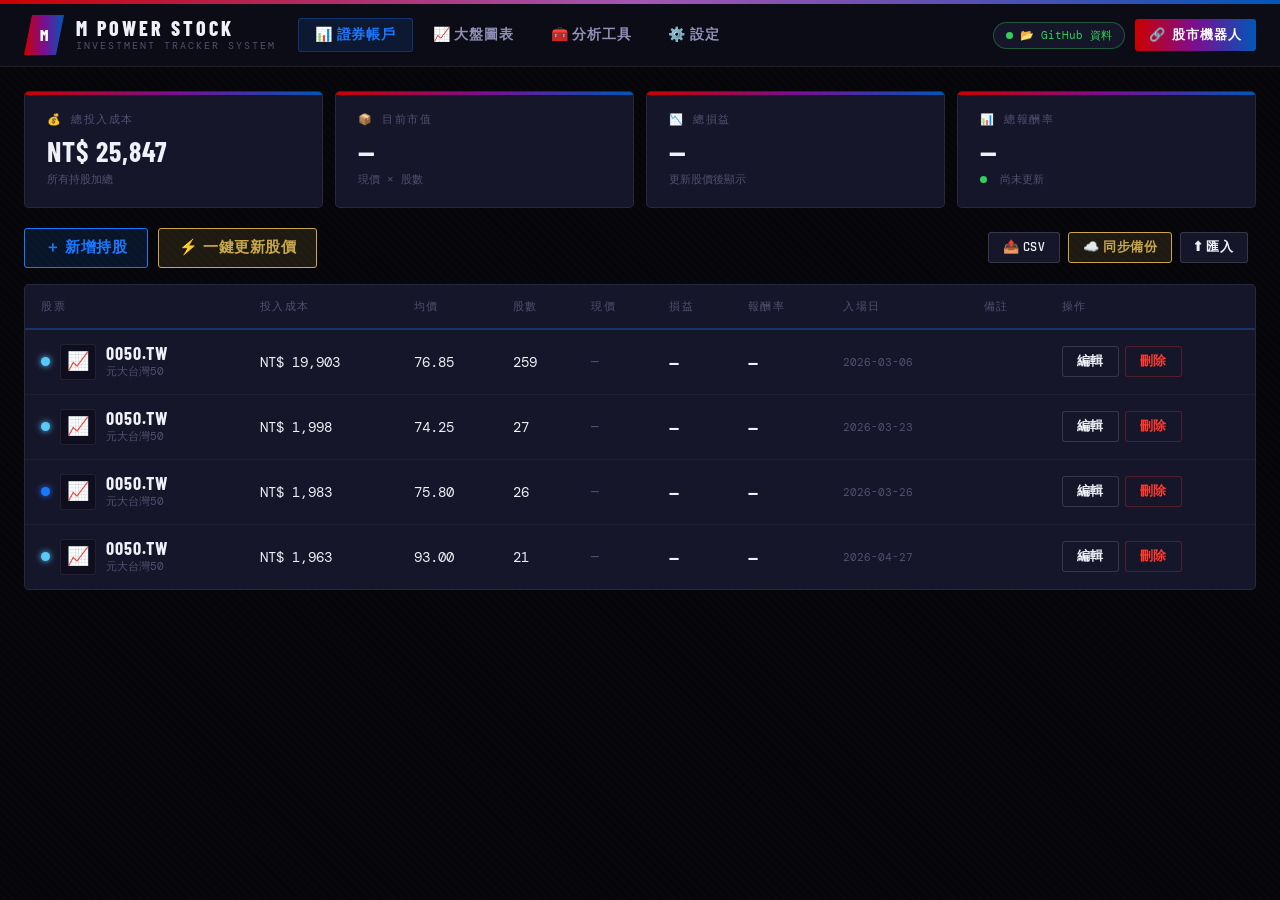
==== commit 34bf938e: "Update index.html" ====
--- a/index.html
+++ b/index.html
@@ -4,6 +4,33 @@
 <meta charset="UTF-8">
 <meta name="viewport" content="width=device-width, initial-scale=1.0">
 <title>M POWER STOCK — 投資追蹤系統</title>
+
+<!-- ── App 圖示設定 ── -->
+<!-- 瀏覽器分頁 favicon -->
+<link rel="icon" type="image/png" href="./appicon.png">
+<link rel="shortcut icon" type="image/png" href="./appicon.png">
+
+<!-- iOS 加到主畫面圖示 -->
+<link rel="apple-touch-icon" href="./appicon.png">
+<link rel="apple-touch-icon" sizes="120x120" href="./appicon.png">
+<link rel="apple-touch-icon" sizes="152x152" href="./appicon.png">
+<link rel="apple-touch-icon" sizes="180x180" href="./appicon.png">
+
+<!-- iOS 全螢幕 App 模式 -->
+<meta name="apple-mobile-web-app-capable" content="yes">
+<meta name="apple-mobile-web-app-status-bar-style" content="black-translucent">
+<meta name="apple-mobile-web-app-title" content="M POWER STOCK">
+
+<!-- Android Chrome / PWA -->
+<meta name="mobile-web-app-capable" content="yes">
+<meta name="application-name" content="M POWER STOCK">
+<meta name="theme-color" content="#0c0c16">
+
+<!-- Open Graph（分享連結時的預覽圖） -->
+<meta property="og:title" content="M POWER STOCK — 投資追蹤系統">
+<meta property="og:image" content="./appicon.png">
+<meta property="og:type" content="website">
+
 <link rel="stylesheet" href="style.css">
 <script src="https://cdn.jsdelivr.net/npm/chart.js@4.4.0/dist/chart.umd.min.js"></script>
 <script src="https://unpkg.com/lightweight-charts@4.2.0/dist/lightweight-charts.standalone.production.js"></script>
